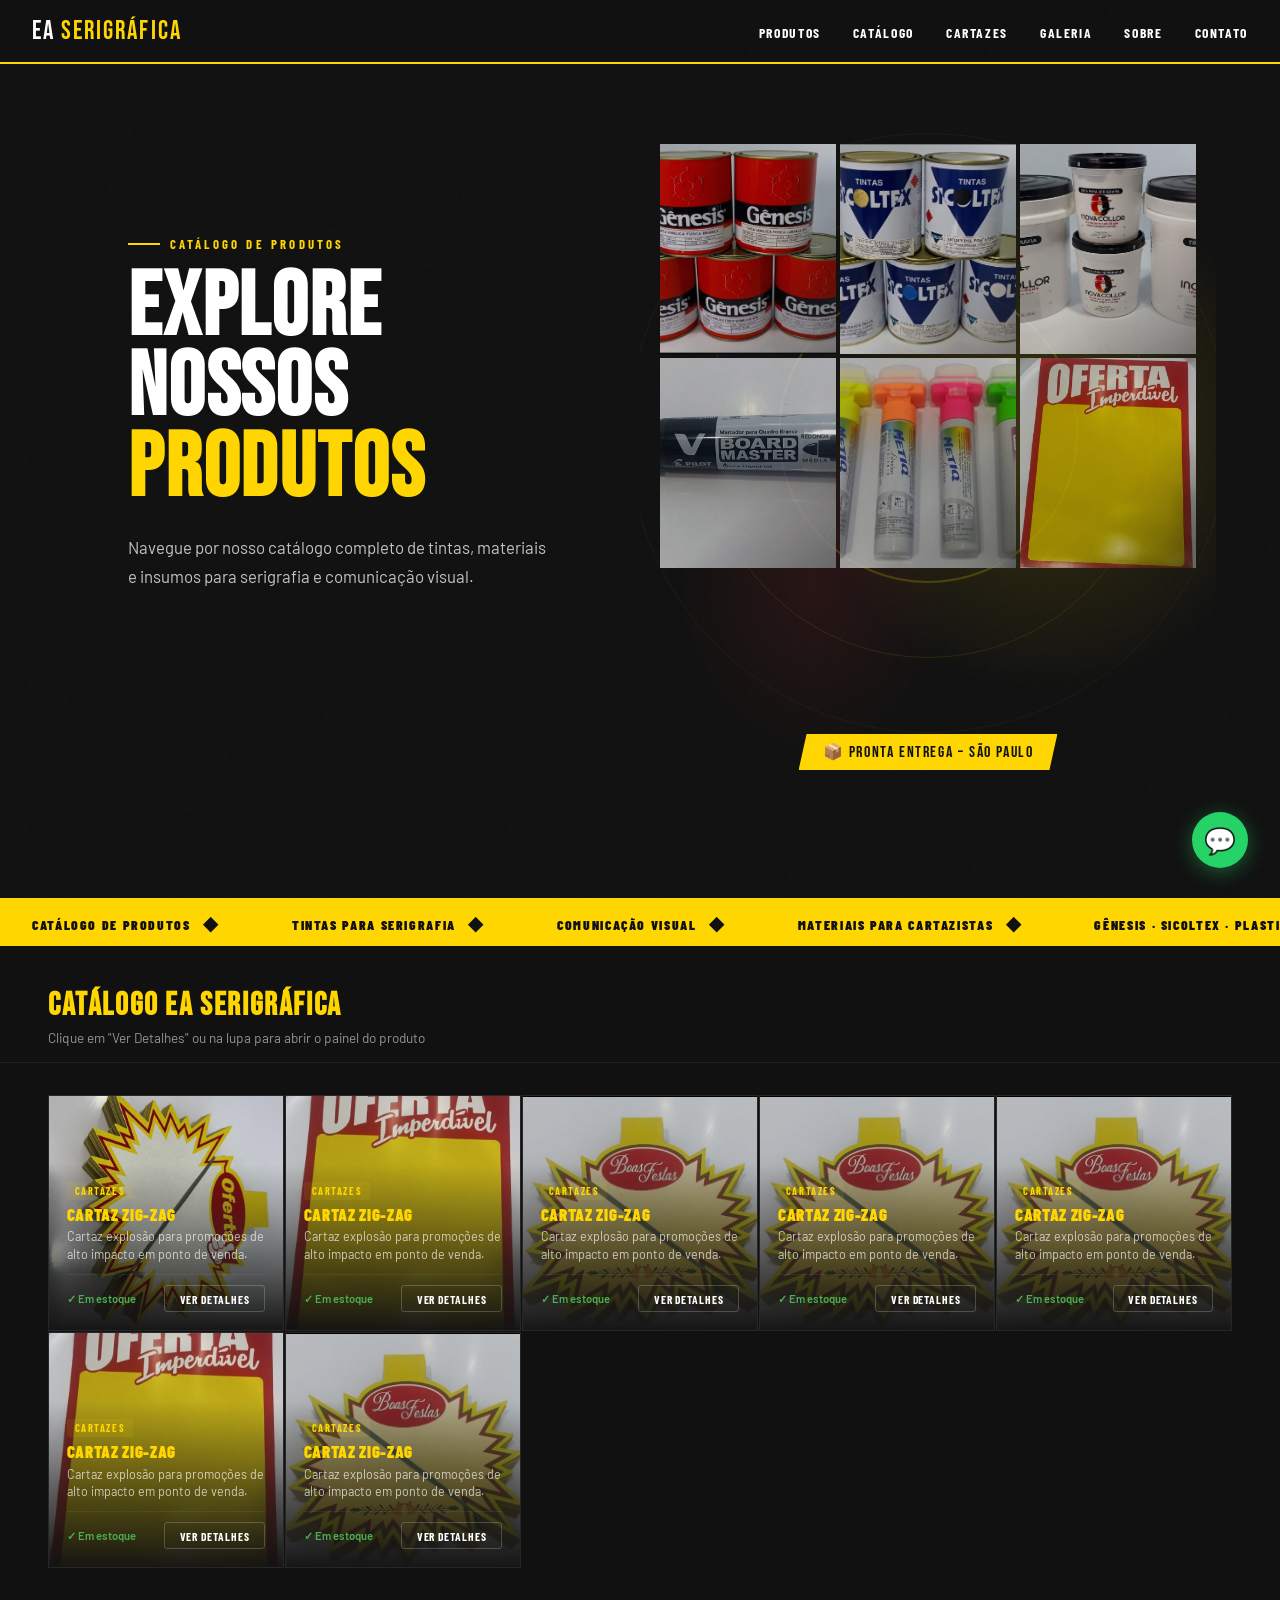
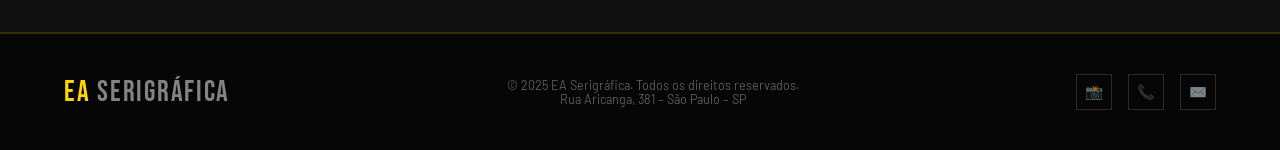
==== cartaz.html @ 144c9a76 "fazendo a parte de cartaz do site mais precisa de uma manuteção melhor" ====
<!DOCTYPE html>
<html lang="pt-BR">

<head>
    <meta charset="UTF-8">
    <meta name="viewport" content="width=device-width, initial-scale=1.0">
    <title>Produtos – EA Serigráfica</title>
    <link
        href="https://fonts.googleapis.com/css2?family=Bebas+Neue&family=Barlow:wght@400;500;600;700;900&family=Barlow+Condensed:wght@400;700;900&display=swap"
        rel="stylesheet">
    <link rel="stylesheet" href="/css/style.css">
    <link rel="stylesheet" href="/css/produtos.css">
</head>

<body class="produtos-page">

    <!-- NAV -->
    <nav>
        <a class="nav-logo" href="/index1.html"><span>EA</span> SERIGRÁFICA</a>
        <ul class="nav-links">
            <li><a href="/index1.html#produtos">Produtos</a></li>
            <li><a href="/produtos.html" class="active">Catálogo</a></li>
            <li><a href="/cartaz.html">Cartazes</a></li>
            <li><a href="/index1.html#galeria">Galeria</a></li>
            <li><a href="/index1.html#sobre">Sobre</a></li>
            <li><a href="/index1.html#contato">Contato</a></li>
        </ul>
    </nav>

    <!-- HERO -->
    <section class="products-hero">
        <div class="hero-left reveal">
            <p class="hero-eyebrow">Catálogo de Produtos</p>
            <h1 class="hero-title">
                Explore Nossos<br>
                <span class="yellow">Produtos</span>
            </h1>
            <p class="hero-sub">
                Navegue por nosso catálogo completo de tintas, materiais e insumos para serigrafia e comunicação visual.
            </p>
        </div>
        <div class="hero-right">
            <div class="hero-ink-bg"></div>
            <div class="hero-splashes">
                <div class="splash-ring"></div>
                <div class="splash-ring"></div>
                <div class="splash-ring"></div>
            </div>
            <div class="hero-product-grid">
                <div class="hero-product-cell">
                    <img src="/img/1773622314582_image.png" alt="Tintas">
                </div>
                <div class="hero-product-cell">
                    <img src="/img/Captura de tela 2026-03-17 140056.png" alt="Solventes">
                </div>
                <div class="hero-product-cell">
                    <img src="/img/Captura de tela 2026-03-17 140128.png" alt="Plastisol">
                </div>
                <div class="hero-product-cell">
                    <img src="/img/Captura de tela 2026-03-17 140259.png" alt="Marcadores">
                </div>
                <div class="hero-product-cell">
                    <img src="/img/Captura de tela 2026-03-17 140252.png" alt="Ferramentas">
                </div>
                <div class="hero-product-cell">
                    <img src="/img/Captura de tela 2026-03-17 140241.png" alt="Cartazes">
                </div>
            </div>
            <div class="hero-badge">📦 Pronta Entrega – São Paulo</div>
        </div>
    </section>

    <!-- TICKER -->
    <div class="ticker" aria-hidden="true">
        <div class="ticker-inner">
            <span class="ticker-item">Catálogo de Produtos <span class="ticker-dot">◆</span></span>
            <span class="ticker-item">Tintas para Serigrafia <span class="ticker-dot">◆</span></span>
            <span class="ticker-item">Comunicação Visual <span class="ticker-dot">◆</span></span>
            <span class="ticker-item">Materiais para Cartazistas <span class="ticker-dot">◆</span></span>
            <span class="ticker-item">Gênesis · Sicoltex · Plastin · Colordex <span class="ticker-dot">◆</span></span>
            <span class="ticker-item">Atendemos Profissionais e Empresas <span class="ticker-dot">◆</span></span>
            <span class="ticker-item">Rua Aricanga, 381 – São Paulo <span class="ticker-dot">◆</span></span>
        </div>
    </div>

    <!-- PRODUCTS -->
    <!-- ── DEMO HEADER ─────────────────────────── -->
    <div class="demo-header">
        <h1>CATÁLOGO EA SERIGRÁFICA</h1>
        <p>Clique em "Ver Detalhes" ou na lupa para abrir o painel do produto</p>
    </div>

    <!-- ── PRODUCT GRID ───────────────────────── -->
    <div class="products-grid" id="productsGrid"></div>

    <!-- ── OVERLAY ───────────────────────────── -->
    <div class="drawer-overlay" id="drawerOverlay"></div>

    <!-- ── PRODUCT DRAWER ─────────────────────── -->
    <div class="product-drawer" id="productDrawer" role="dialog" aria-modal="true" aria-label="Detalhes do produto">
        <button class="drawer-close" id="drawerClose" aria-label="Fechar">✕</button>

        <div class="drawer-body">

            <!-- Gallery -->
            <div class="drawer-gallery">
                <div class="gallery-main">
                    <img src="" alt="" id="drawerMainImg">
                    <span class="gallery-badge-cat" id="drawerCat">Categoria</span>
                    <span class="gallery-badge-stock">✓ Em estoque</span>
                </div>
                <div class="gallery-thumbs" id="drawerThumbs"></div>
            </div>

            <!-- Info -->
            <div class="drawer-info">

                <!-- Top: sku / title / subtitle / rating -->
                <div class="drawer-top">
                    <span class="drawer-sku" id="drawerSku">SKU-0001</span>
                    <h2 class="drawer-title" id="drawerTitle">Nome do Produto</h2>
                    <p class="drawer-subtitle" id="drawerSubtitle">Descrição</p>
                    <div class="drawer-rating">
                        <div class="stars">★★★★★</div>
                        <span class="rating-text">4.9 · 38 avaliações</span>
                    </div>
                </div>

                <div class="divider"></div>

                <!-- Price -->
                <div class="drawer-price" id="drawerPrice">
                    <span class="price-main" id="drawerPriceMain">Sob consulta</span>
                </div>




                <div class="divider"></div>

                <!-- Features -->
                <div>
                    <div class="drawer-section-label">Características</div>
                    <div class="features-list" id="drawerFeatures"></div>
                </div>

                <div class="divider"></div>

                <!-- Tabs: Descrição / Aplicações / Especificações -->
                <div>
                    <div class="info-tabs">
                        <button class="tab-btn active" data-tab="desc">Descrição</button>
                        <button class="tab-btn" data-tab="app">Aplicações</button>
                        <button class="tab-btn" data-tab="spec">Especificações</button>
                    </div>
                    <div class="tab-panel active" id="tab-desc"></div>
                    <div class="tab-panel" id="tab-app"></div>
                    <div class="tab-panel" id="tab-spec"></div>
                </div>

            </div><!-- /drawer-info -->
        </div><!-- /drawer-body -->

        <!-- Footer CTA -->
        <div class="drawer-footer">
            <div class="cta-row">
                <a href="https://wa.me/551121566868" target="_blank" rel="noopener" class="btn-whatsapp" id="btnWpp">
                    <span>💬</span> WhatsApp
                </a>
                <button class="btn-orcamento" id="btnOrc">
                    <span>📋</span> Solicitar Orçamento
                </button>
            </div>
            <button class="btn-telefone">
                <span>📞</span> Ligar: (11) 2156-6868
            </button>
            <div class="footer-trust">
                <span class="trust-item"><span class="trust-icon">📦</span>Pronta entrega SP</span>
                <span class="trust-item"><span class="trust-icon">🔒</span>Compra segura</span>
                <span class="trust-item"><span class="trust-icon">🏷️</span>Preço justo</span>
            </div>
        </div>

    </div><!-- /product-drawer -->

    <!-- TOAST -->
    <div class="toast" id="toast"></div>


    <!-- MODAL -->
    <div class="modal-overlay" id="productModal" role="dialog" aria-modal="true" aria-labelledby="modalTitle">
        <div class="modal-container">
            <button class="modal-close" id="modalClose" aria-label="Fechar modal">×</button>
            <div class="modal-content">
                <div class="modal-image">
                    <img src="" alt="" id="modalImg">
                </div>
                <div class="modal-info">
                    <span class="modal-tag" id="modalTag">Categoria</span>
                    <h2 class="modal-title" id="modalTitle">Nome do Produto</h2>
                    <p class="modal-desc" id="modalDesc">Descrição completa do produto.</p>
                    <div class="modal-details">
                        <h4>Detalhes do Produto</h4>
                        <ul id="modalFeatures">
                            <li>✓ Produto profissional para serigrafia</li>
                            <li>✓ Qualidade garantida</li>
                            <li>✓ Disponível para retirada imediata</li>
                        </ul>
                    </div>
                    <div class="modal-cta">
                        <p class="modal-stock">✓ Disponível em estoque</p>
                        <a href="https://wa.me/551121566868" target="_blank" rel="noopener" class="btn-whatsapp">
                            <span>💬</span> Consultar via WhatsApp
                        </a>
                    </div>
                </div>
            </div>
        </div>
    </div>

    <!-- FOOTER -->
    <footer>
        <div class="footer-logo">EA <span>SERIGRÁFICA</span></div>
        <p class="footer-copy">© 2025 EA Serigráfica. Todos os direitos reservados.<br>Rua Aricanga, 381 – São Paulo –
            SP</p>
        <div class="footer-social">
            <a href="https://instagram.com/easerigrafica" target="_blank" rel="noopener" title="Instagram">📸</a>
            <a href="tel:+551121566868" title="Ligar">📞</a>
            <a href="mailto:ea.serigrafica@gmail.com" title="E-mail">✉️</a>
        </div>
    </footer>

    <!-- WHATSAPP FLOAT -->
    <a href="https://wa.me/551121566868" target="_blank" rel="noopener" class="wa-float" aria-label="Falar no WhatsApp"
        title="Falar no WhatsApp">💬</a>

    <script src="/script.js"></script>
    <script src="/js/cartaz.js"></script>
</body>

</html>
---- css/style.css ----
:root {
            --yellow: #FFD600;
            --black: #111111;
            --red: #D32F2F;
            --white: #FFFFFF;
            --gray: #F5F5F5;
            --ink: #1a1a1a;
        }

        *,
        *::before,
        *::after {
            box-sizing: border-box;
            margin: 0;
            padding: 0;
        }

        html {
            scroll-behavior: smooth;
        }

        body {
            font-family: 'Barlow', sans-serif;
            background: var(--black);
            color: var(--white);
            overflow-x: hidden;
        }

        /* ── NOISE TEXTURE OVERLAY ── */
        body::before {
            content: '';
            position: fixed;
            inset: 0;
            background-image: url("data:image/svg+xml,%3Csvg viewBox='0 0 200 200' xmlns='http://www.w3.org/2000/svg'%3E%3Cfilter id='n'%3E%3CfeTurbulence type='fractalNoise' baseFrequency='0.9' numOctaves='4' stitchTiles='stitch'/%3E%3C/filter%3E%3Crect width='100%25' height='100%25' filter='url(%23n)' opacity='0.04'/%3E%3C/svg%3E");
            pointer-events: none;
            z-index: 9999;
            opacity: 0.4;
        }

        /* ── NAV ── */
        nav {
            position: fixed;
            top: 0;
            left: 0;
            right: 0;
            z-index: 100;
            display: flex;
            align-items: center;
            justify-content: space-between;
            padding: 0 2rem;
            height: 64px;
            background: rgba(17, 17, 17, 0.92);
            backdrop-filter: blur(12px);
            border-bottom: 2px solid var(--yellow);
        }

        .nav-logo {
            font-family: 'Bebas Neue', sans-serif;
            font-size: 1.6rem;
            letter-spacing: 0.08em;
            color: var(--yellow);
            text-decoration: none;
        }

        .nav-logo span {
            color: var(--white);
        }

        .nav-links {
            display: flex;
            gap: 2rem;
            list-style: none;
        }

        .nav-links a {
            font-family: 'Barlow Condensed', sans-serif;
            font-weight: 700;
            font-size: 0.85rem;
            letter-spacing: 0.12em;
            text-transform: uppercase;
            color: var(--white);
            text-decoration: none;
            transition: color 0.2s;
        }

        .nav-links a:hover {
            color: var(--yellow);
        }

        /* ── HERO ── */
        .hero {
            min-height: 100vh;
            display: grid;
            grid-template-columns: 1fr 1fr;
            position: relative;
            overflow: hidden;
            padding-top: 64px;
        }

        .hero-left {
            display: flex;
            flex-direction: column;
            justify-content: center;
            padding: 5rem 3rem 5rem 4rem;
            position: relative;
            z-index: 2;
        }

        .hero-eyebrow {
            font-family: 'Barlow Condensed', sans-serif;
            font-weight: 700;
            font-size: 0.8rem;
            letter-spacing: 0.25em;
            text-transform: uppercase;
            color: var(--yellow);
            margin-bottom: 1rem;
            display: flex;
            align-items: center;
            gap: 0.6rem;
        }

        .hero-eyebrow::before {
            content: '';
            display: block;
            width: 32px;
            height: 2px;
            background: var(--yellow);
        }

        .hero-title {
            font-family: 'Bebas Neue', sans-serif;
            font-size: clamp(3.5rem, 7vw, 6.5rem);
            line-height: 0.9;
            letter-spacing: 0.02em;
            margin-bottom: 1.5rem;
        }

        .hero-title .yellow {
            color: var(--yellow);
        }

        .hero-title .red {
            color: var(--red);
        }

        .hero-sub {
            font-size: 1.05rem;
            line-height: 1.7;
            color: rgba(255, 255, 255, 0.75);
            max-width: 420px;
            margin-bottom: 2.5rem;
        }

        .hero-ctas {
            display: flex;
            gap: 1rem;
            flex-wrap: wrap;
        }

        .btn-primary {
            background: var(--yellow);
            color: var(--black);
            font-family: 'Barlow Condensed', sans-serif;
            font-weight: 900;
            font-size: 0.9rem;
            letter-spacing: 0.1em;
            text-transform: uppercase;
            padding: 0.9rem 2rem;
            text-decoration: none;
            display: inline-block;
            clip-path: polygon(0 0, calc(100% - 12px) 0, 100% 12px, 100% 100%, 12px 100%, 0 calc(100% - 12px));
            transition: background 0.2s, transform 0.15s;
        }

        .btn-primary:hover {
            background: #ffe033;
            transform: translateY(-2px);
        }

        .btn-outline {
            border: 2px solid rgba(255, 255, 255, 0.3);
            color: var(--white);
            font-family: 'Barlow Condensed', sans-serif;
            font-weight: 700;
            font-size: 0.9rem;
            letter-spacing: 0.1em;
            text-transform: uppercase;
            padding: 0.9rem 2rem;
            text-decoration: none;
            display: inline-block;
            transition: border-color 0.2s, color 0.2s;
        }

        .btn-outline:hover {
            border-color: var(--yellow);
            color: var(--yellow);
        }

        .hero-right {
            position: relative;
            overflow: hidden;
        }

        .hero-ink-bg {
            position: absolute;
            inset: 0;
            background:
                radial-gradient(ellipse 60% 50% at 70% 50%, rgba(255, 214, 0, 0.18) 0%, transparent 70%),
                radial-gradient(ellipse 40% 40% at 30% 70%, rgba(211, 47, 47, 0.12) 0%, transparent 60%);
        }

        .hero-splashes {
            position: absolute;
            inset: 0;
            display: flex;
            align-items: center;
            justify-content: center;
        }

        .splash-ring {
            position: absolute;
            border-radius: 50%;
            animation: pulse-ring 3s ease-in-out infinite;
        }

        .splash-ring:nth-child(1) {
            width: 300px;
            height: 300px;
            border: 2px solid rgba(255, 214, 0, 0.2);
            animation-delay: 0s;
        }

        .splash-ring:nth-child(2) {
            width: 450px;
            height: 450px;
            border: 1px solid rgba(255, 214, 0, 0.1);
            animation-delay: 0.8s;
        }

        .splash-ring:nth-child(3) {
            width: 600px;
            height: 600px;
            border: 1px solid rgba(255, 214, 0, 0.05);
            animation-delay: 1.6s;
        }

        @keyframes pulse-ring {

            0%,
            100% {
                transform: scale(1);
                opacity: 1;
            }

            50% {
                transform: scale(1.04);
                opacity: 0.6;
            }
        }

        .hero-product-grid {
            position: absolute;
            inset: 0;
            display: grid;
            grid-template-columns: repeat(3, 1fr);
            grid-template-rows: repeat(3, 1fr);
            gap: 4px;
            padding: 80px 20px 20px 20px;
            opacity: 0.85;
        }

        .hero-product-cell {
            overflow: hidden;
            position: relative;
        }

        .hero-product-cell img {
            width: 100%;
            height: 100%;
            object-fit: cover;
            filter: saturate(1.1) contrast(1.05);
            transition: transform 0.4s;
        }

        .hero-product-cell:hover img {
            transform: scale(1.08);
        }

        .hero-product-cell::after {
            content: '';
            position: absolute;
            inset: 0;
            background: linear-gradient(135deg, transparent 60%, rgba(17, 17, 17, 0.4));
        }

        .hero-badge {
            position: absolute;
            bottom: 2rem;
            left: 50%;
            transform: translateX(-50%);
            background: var(--yellow);
            color: var(--black);
            font-family: 'Bebas Neue', sans-serif;
            font-size: 1rem;
            letter-spacing: 0.1em;
            padding: 0.5rem 1.5rem;
            white-space: nowrap;
            clip-path: polygon(8px 0, 100% 0, calc(100% - 8px) 100%, 0 100%);
            z-index: 10;
        }

        /* ── TICKER ── */
        .ticker {
            background: var(--yellow);
            color: var(--black);
            padding: 0.7rem 0;
            overflow: hidden;
            white-space: nowrap;
        }

        .ticker-inner {
            display: inline-flex;
            animation: ticker-scroll 30s linear infinite;
        }

        .ticker-item {
            font-family: 'Barlow Condensed', sans-serif;
            font-weight: 900;
            font-size: 0.85rem;
            letter-spacing: 0.12em;
            text-transform: uppercase;
            padding: 0 2rem;
        }

        .ticker-dot {
            font-size: 1.2rem;
            margin: 0 0.5rem;
        }

        @keyframes ticker-scroll {
            0% {
                transform: translateX(0);
            }

            100% {
                transform: translateX(-50%);
            }
        }

        /* ── PRODUCT SHOWCASE / GALERIA ── */
        .product-showcase {
            background: #0a0a0a;
        }

        .showcase-header {
            text-align: center;
            max-width: 700px;
            margin: 0 auto 4rem auto;
        }

        .showcase-header .section-label {
            justify-content: center;
        }

        .showcase-header .section-title {
            margin-bottom: 1rem;
        }

        .showcase-intro {
            color: rgba(255, 255, 255, 0.65);
            line-height: 1.7;
            font-size: 0.95rem;
        }

        .showcase-grid {
            display: grid;
            grid-template-columns: repeat(2, 1fr);
            gap: 2rem;
        }

        .showcase-item {
            background: #111;
            border: 1px solid rgba(255, 255, 255, 0.06);
            overflow: hidden;
            transition: all 0.3s ease;
            display: flex;
            flex-direction: column;
        }

        .showcase-item:hover {
            border-color: rgba(255, 214, 0, 0.3);
            transform: translateY(-4px);
            box-shadow: 0 8px 32px rgba(255, 214, 0, 0.1);
        }

        .showcase-image {
            width: 100%;
            height: 280px;
            overflow: hidden;
            position: relative;
            background: #1a1a1a;
        }

        .showcase-image img {
            width: 100%;
            height: 100%;
            object-fit: cover;
            transition: transform 0.5s ease;
        }

        .showcase-item:hover .showcase-image img {
            transform: scale(1.08);
        }

        .showcase-info {
            padding: 1.5rem;
            flex: 1;
            display: flex;
            flex-direction: column;
            gap: 0.5rem;
        }

        .showcase-title {
            font-family: 'Bebas Neue', sans-serif;
            font-size: 1.6rem;
            letter-spacing: 0.03em;
            color: var(--yellow);
            margin: 0;
            line-height: 1;
        }

        .showcase-category {
            font-family: 'Barlow Condensed', sans-serif;
            font-weight: 700;
            font-size: 0.75rem;
            letter-spacing: 0.15em;
            text-transform: uppercase;
            color: rgba(255, 255, 255, 0.5);
            display: inline-block;
            padding: 0.25rem 0.6rem;
            background: rgba(255, 214, 0, 0.08);
            border-radius: 2px;
            align-self: flex-start;
        }

        .showcase-desc {
            color: rgba(255, 255, 255, 0.6);
            line-height: 1.6;
            font-size: 0.9rem;
            margin-top: 0.5rem;
        }

        /* ── SECTION BASE ── */
        section {
            padding: 6rem 4rem;
        }

        .section-label {
            font-family: 'Barlow Condensed', sans-serif;
            font-weight: 700;
            font-size: 0.75rem;
            letter-spacing: 0.3em;
            text-transform: uppercase;
            color: var(--yellow);
            margin-bottom: 0.75rem;
            display: flex;
            align-items: center;
            gap: 0.6rem;
        }

        .section-label::before {
            content: '';
            display: inline-block;
            width: 24px;
            height: 2px;
            background: var(--yellow);
        }

        .section-title {
            font-family: 'Bebas Neue', sans-serif;
            font-size: clamp(2.5rem, 5vw, 4rem);
            letter-spacing: 0.02em;
            line-height: 0.95;
            margin-bottom: 1.5rem;
        }

        /* ── PRODUCTS ── */
        #produtos {
            background: var(--black);
        }

        .products-header {
            display: grid;
            grid-template-columns: 1fr auto;
            align-items: end;
            margin-bottom: 3rem;
            gap: 2rem;
        }

        .products-intro {
            color: rgba(255, 255, 255, 0.65);
            max-width: 500px;
            line-height: 1.7;
        }

        .filter-tabs {
            display: flex;
            gap: 0.5rem;
            flex-wrap: wrap;
        }

        .filter-tab {
            font-family: 'Barlow Condensed', sans-serif;
            font-weight: 700;
            font-size: 0.8rem;
            letter-spacing: 0.08em;
            text-transform: uppercase;
            padding: 0.4rem 1rem;
            border: 1.5px solid rgba(255, 255, 255, 0.2);
            background: transparent;
            color: rgba(255, 255, 255, 0.6);
            cursor: pointer;
            transition: all 0.2s;
        }

        .filter-tab.active,
        .filter-tab:hover {
            border-color: var(--yellow);
            color: var(--yellow);
            background: rgba(255, 214, 0, 0.08);
        }

        .products-grid {
            display: grid;
            grid-template-columns: repeat(auto-fill, minmax(240px, 1fr));
            gap: 1.5px;
        }

        .product-card {
            position: relative;
            aspect-ratio: 1;
            overflow: hidden;
            cursor: pointer;
            background: #1a1a1a;
        }

        .product-card img {
            width: 100%;
            height: 100%;
            object-fit: cover;
            transition: transform 0.5s cubic-bezier(0.25, 0.46, 0.45, 0.94);
            filter: saturate(0.9);
        }

        .product-card:hover img {
            transform: scale(1.1);
            filter: saturate(1.2);
        }

        .product-overlay {
            position: absolute;
            inset: 0;
            background: linear-gradient(to top, rgba(17, 17, 17, 0.95) 0%, transparent 50%);
            display: flex;
            flex-direction: column;
            justify-content: flex-end;
            padding: 1.2rem;
            opacity: 0;
            transition: opacity 0.3s;
        }

        .product-card:hover .product-overlay {
            opacity: 1;
        }

        .product-name {
            font-family: 'Barlow Condensed', sans-serif;
            font-weight: 900;
            font-size: 1.1rem;
            letter-spacing: 0.04em;
            text-transform: uppercase;
            color: var(--yellow);
            margin-bottom: 0.3rem;
        }

        .product-desc {
            font-size: 0.8rem;
            color: rgba(255, 255, 255, 0.75);
            line-height: 1.4;
        }

        /* Large featured card */
        .product-card.featured {
            grid-column: span 2;
            grid-row: span 2;
        }

        /* ── CATEGORIES ── */
        #categorias {
            background: #0d0d0d;
        }

        .categories-grid {
            display: grid;
            grid-template-columns: repeat(3, 1fr);
            gap: 1.5px;
            margin-top: 3rem;
        }

        .cat-card {
            padding: 2.5rem 2rem;
            border: 1px solid rgba(255, 255, 255, 0.06);
            background: #111;
            position: relative;
            overflow: hidden;
            transition: background 0.3s;
        }

        .cat-card::before {
            content: '';
            position: absolute;
            top: 0;
            left: 0;
            right: 0;
            height: 3px;
            background: var(--yellow);
            transform: scaleX(0);
            transform-origin: left;
            transition: transform 0.3s;
        }

        .cat-card:hover {
            background: #161616;
        }

        .cat-card:hover::before {
            transform: scaleX(1);
        }

        .cat-icon {
            font-size: 2.5rem;
            margin-bottom: 1.2rem;
            display: block;
        }

        .cat-title {
            font-family: 'Bebas Neue', sans-serif;
            font-size: 1.5rem;
            letter-spacing: 0.04em;
            color: var(--yellow);
            margin-bottom: 0.75rem;
        }

        .cat-items {
            list-style: none;
            display: flex;
            flex-direction: column;
            gap: 0.4rem;
        }

        .cat-items li {
            font-size: 0.85rem;
            color: rgba(255, 255, 255, 0.65);
            padding-left: 0.8rem;
            position: relative;
        }

        .cat-items li::before {
            content: '→';
            position: absolute;
            left: 0;
            color: var(--yellow);
            font-size: 0.75rem;
        }

        .cat-number {
            position: absolute;
            top: 1.5rem;
            right: 1.5rem;
            font-family: 'Bebas Neue', sans-serif;
            font-size: 3.5rem;
            color: rgba(255, 214, 0, 0.06);
            line-height: 1;
            pointer-events: none;
        }

        /* ── BRANDS ── */
        #marcas {
            background: var(--yellow);
            color: var(--black);
            overflow: hidden;
        }

        #marcas .section-label {
            color: var(--red);
        }

        #marcas .section-label::before {
            background: var(--red);
        }

        #marcas .section-title {
            color: var(--black);
        }

        .brands-scroll {
            display: flex;
            gap: 1.5px;
            margin-top: 3rem;
            overflow: hidden;
        }

        .brand-pill {
            flex-shrink: 0;
            background: rgba(17, 17, 17, 0.08);
            border: 1px solid rgba(17, 17, 17, 0.15);
            padding: 1.2rem 2rem;
            text-align: center;
            min-width: 160px;
            transition: background 0.2s;
        }

        .brand-pill:hover {
            background: rgba(17, 17, 17, 0.15);
        }

        .brand-pill-name {
            font-family: 'Bebas Neue', sans-serif;
            font-size: 1.4rem;
            letter-spacing: 0.05em;
            color: var(--black);
        }

        .brand-pill-type {
            font-size: 0.7rem;
            font-weight: 600;
            letter-spacing: 0.1em;
            text-transform: uppercase;
            color: rgba(17, 17, 17, 0.55);
            margin-top: 0.2rem;
        }

        /* ── ABOUT / DIFERENCIAIS ── */
        #sobre {
            background: #0a0a0a;
            display: grid;
            grid-template-columns: 1fr 1fr;
            gap: 5rem;
            align-items: center;
        }

        .about-visual {
            position: relative;
        }

        .about-main-img {
            width: 100%;
            aspect-ratio: 4/5;
            object-fit: cover;
            display: block;
        }

        .about-accent-box {
            position: absolute;
            bottom: -2rem;
            right: -2rem;
            background: var(--yellow);
            color: var(--black);
            padding: 2rem;
            width: 200px;
        }

        .about-accent-num {
            font-family: 'Bebas Neue', sans-serif;
            font-size: 3.5rem;
            line-height: 1;
            display: block;
        }

        .about-accent-label {
            font-family: 'Barlow Condensed', sans-serif;
            font-weight: 700;
            font-size: 0.75rem;
            letter-spacing: 0.12em;
            text-transform: uppercase;
            margin-top: 0.2rem;
        }

        .about-border-line {
            position: absolute;
            top: 2rem;
            left: -2rem;
            bottom: -4rem;
            width: 2px;
            background: var(--yellow);
            opacity: 0.4;
        }

        .about-content {
            padding-right: 2rem;
        }

        .about-text {
            color: rgba(255, 255, 255, 0.7);
            line-height: 1.8;
            margin-bottom: 2.5rem;
            font-size: 0.95rem;
        }

        .differentials {
            display: flex;
            flex-direction: column;
            gap: 1.5rem;
        }

        .diff-item {
            display: flex;
            gap: 1rem;
            align-items: flex-start;
            padding: 1.2rem;
            border: 1px solid rgba(255, 255, 255, 0.06);
            background: rgba(255, 255, 255, 0.02);
            transition: border-color 0.2s;
        }

        .diff-item:hover {
            border-color: rgba(255, 214, 0, 0.3);
        }

        .diff-icon {
            font-size: 1.6rem;
            flex-shrink: 0;
            margin-top: 0.1rem;
        }

        .diff-title {
            font-family: 'Barlow Condensed', sans-serif;
            font-weight: 700;
            font-size: 1rem;
            text-transform: uppercase;
            letter-spacing: 0.05em;
            margin-bottom: 0.3rem;
            color: var(--yellow);
        }

        .diff-text {
            font-size: 0.85rem;
            color: rgba(255, 255, 255, 0.6);
            line-height: 1.5;
        }

        /* ── CONTACT ── */
        #contato {
            background: var(--black);
        }

        .contact-grid {
            display: grid;
            grid-template-columns: 1fr 1fr;
            gap: 4rem;
            margin-top: 3rem;
        }

        .contact-info {
            display: flex;
            flex-direction: column;
            gap: 2rem;
        }

        .contact-block {
            display: flex;
            gap: 1.2rem;
            align-items: flex-start;
        }

        .contact-icon-wrap {
            width: 48px;
            height: 48px;
            background: rgba(255, 214, 0, 0.1);
            border: 1px solid rgba(255, 214, 0, 0.3);
            display: flex;
            align-items: center;
            justify-content: center;
            font-size: 1.3rem;
            flex-shrink: 0;
        }

        .contact-block-label {
            font-family: 'Barlow Condensed', sans-serif;
            font-weight: 700;
            font-size: 0.75rem;
            letter-spacing: 0.15em;
            text-transform: uppercase;
            color: var(--yellow);
            margin-bottom: 0.4rem;
        }

        .contact-block-value {
            font-size: 1rem;
            color: rgba(255, 255, 255, 0.85);
            line-height: 1.5;
        }

        .contact-block-value a {
            color: inherit;
            text-decoration: none;
            transition: color 0.2s;
        }

        .contact-block-value a:hover {
            color: var(--yellow);
        }

        /* MAP PLACEHOLDER */
        .map-placeholder {
            background: #111;
            border: 1px solid rgba(255, 255, 255, 0.08);
            height: 100%;
            min-height: 320px;
            display: flex;
            flex-direction: column;
            align-items: center;
            justify-content: center;
            gap: 1rem;
            position: relative;
            overflow: hidden;
        }

        .map-placeholder::before {
            content: '';
            position: absolute;
            inset: 0;
            background: repeating-linear-gradient(0deg,
                    transparent,
                    transparent 39px,
                    rgba(255, 255, 255, 0.03) 39px,
                    rgba(255, 255, 255, 0.03) 40px),
                repeating-linear-gradient(90deg,
                    transparent,
                    transparent 39px,
                    rgba(255, 255, 255, 0.03) 39px,
                    rgba(255, 255, 255, 0.03) 40px);
        }

        .map-pin {
            font-size: 3rem;
            position: relative;
            z-index: 1;
            animation: bounce-pin 2s ease-in-out infinite;
        }

        @keyframes bounce-pin {

            0%,
            100% {
                transform: translateY(0);
            }

            50% {
                transform: translateY(-10px);
            }
        }

        .map-address {
            position: relative;
            z-index: 1;
            text-align: center;
            font-family: 'Barlow Condensed', sans-serif;
            font-weight: 700;
            font-size: 1rem;
            letter-spacing: 0.04em;
            color: rgba(255, 255, 255, 0.7);
        }

        .map-link {
            position: relative;
            z-index: 1;
            color: var(--yellow);
            font-size: 0.8rem;
            font-weight: 600;
            text-decoration: none;
            letter-spacing: 0.1em;
            text-transform: uppercase;
            border-bottom: 1px solid rgba(255, 214, 0, 0.3);
            padding-bottom: 2px;
            transition: border-color 0.2s;
        }

        .map-link:hover {
            border-color: var(--yellow);
        }

        /* ── FOOTER ── */
        footer {
            background: #060606;
            border-top: 2px solid rgba(255, 214, 0, 0.2);
            padding: 2.5rem 4rem;
            display: flex;
            align-items: center;
            justify-content: space-between;
            flex-wrap: wrap;
            gap: 1rem;
        }

        .footer-logo {
            font-family: 'Bebas Neue', sans-serif;
            font-size: 1.8rem;
            letter-spacing: 0.06em;
            color: var(--yellow);
        }

        .footer-logo span {
            color: rgba(255, 255, 255, 0.5);
        }

        .footer-copy {
            font-size: 0.78rem;
            color: rgba(255, 255, 255, 0.35);
            text-align: center;
        }

        .footer-social {
            display: flex;
            gap: 1rem;
        }

        .footer-social a {
            width: 36px;
            height: 36px;
            border: 1px solid rgba(255, 255, 255, 0.15);
            display: flex;
            align-items: center;
            justify-content: center;
            color: rgba(255, 255, 255, 0.5);
            font-size: 0.9rem;
            text-decoration: none;
            transition: all 0.2s;
        }

        .footer-social a:hover {
            border-color: var(--yellow);
            color: var(--yellow);
        }

        /* ── WHATSAPP FLOAT ── */
        .wa-float {
            position: fixed;
            bottom: 2rem;
            right: 2rem;
            z-index: 999;
            background: #25D366;
            color: white;
            width: 56px;
            height: 56px;
            border-radius: 50%;
            display: flex;
            align-items: center;
            justify-content: center;
            font-size: 1.6rem;
            text-decoration: none;
            box-shadow: 0 4px 20px rgba(37, 211, 102, 0.4);
            animation: wa-pulse 2.5s ease-in-out infinite;
            transition: transform 0.2s;
        }

        .wa-float:hover {
            transform: scale(1.1);
        }

        @keyframes wa-pulse {

            0%,
            100% {
                box-shadow: 0 4px 20px rgba(37, 211, 102, 0.4);
            }

            50% {
                box-shadow: 0 4px 32px rgba(37, 211, 102, 0.7), 0 0 0 8px rgba(37, 211, 102, 0.1);
            }
        }

        /* ── ANIMATIONS ── */
        .reveal {
            opacity: 0;
            transform: translateY(30px);
            transition: opacity 0.7s ease, transform 0.7s ease;
        }

        .reveal.visible {
            opacity: 1;
            transform: translateY(0);
        }

        /* ── RESPONSIVE ── */
        @media (max-width: 900px) {
            .hero {
                grid-template-columns: 1fr;
                min-height: auto;
            }

            .hero-right {
                height: 50vw;
            }

            .hero-left {
                padding: 3rem 1.5rem;
            }

            #sobre,
            .contact-grid {
                grid-template-columns: 1fr;
            }

            .categories-grid {
                grid-template-columns: 1fr 1fr;
            }

            section {
                padding: 4rem 1.5rem;
            }

            footer {
                padding: 2rem 1.5rem;
            }

            .products-header {
                grid-template-columns: 1fr;
            }

            .nav-links {
                display: none;
            }

            .about-accent-box {
                right: 0;
            }

            .about-border-line {
                display: none;
            }
        }

        @media (max-width: 600px) {
            .categories-grid {
                grid-template-columns: 1fr;
            }

            .products-grid {
                grid-template-columns: 1fr 1fr;
            }

            .product-card.featured {
                grid-column: span 2;
            }

            .showcase-grid {
                grid-template-columns: 1fr;
            }
        }
---- css/produtos.css ----
/* PRODUTOS PAGE */
.produtos-page {
    background: var(--black);
    min-height: 100vh;
}

/* HERO PRODUTOS - mesmo estilo da index1 */
.products-hero {
    min-height: 100vh;
    display: grid;
    grid-template-columns: 1fr 1fr;
    position: relative;
    overflow: hidden;
    padding-top: 64px;
    border-bottom: 2px solid var(--yellow);
}

.products-hero .hero-left {
    display: flex;
    flex-direction: column;
    justify-content: center;
    padding: 5rem 3rem 5rem 4rem;
    position: relative;
    z-index: 2;
}

.products-hero .hero-eyebrow {
    font-family: 'Barlow Condensed', sans-serif;
    font-weight: 700;
    font-size: 0.8rem;
    letter-spacing: 0.25em;
    text-transform: uppercase;
    color: var(--yellow);
    margin-bottom: 1rem;
    display: flex;
    align-items: center;
    gap: 0.6rem;
}

.products-hero .hero-eyebrow::before {
    content: '';
    display: block;
    width: 32px;
    height: 2px;
    background: var(--yellow);
}

.products-hero .hero-title {
    font-family: 'Bebas Neue', sans-serif;
    font-size: clamp(3.5rem, 7vw, 6.5rem);
    line-height: 0.9;
    letter-spacing: 0.02em;
    margin-bottom: 1.5rem;
}

.products-hero .hero-sub {
    font-size: 1.05rem;
    line-height: 1.7;
    color: rgba(255, 255, 255, 0.75);
    max-width: 420px;
    margin-bottom: 2.5rem;
}

.products-hero .hero-right {
    position: relative;
    overflow: hidden;
}

.products-hero .hero-ink-bg {
    position: absolute;
    inset: 0;
    background:
        radial-gradient(ellipse 60% 50% at 70% 50%, rgba(255, 214, 0, 0.18) 0%, transparent 70%),
        radial-gradient(ellipse 40% 40% at 30% 70%, rgba(211, 47, 47, 0.12) 0%, transparent 60%);
}

.products-hero .hero-splashes {
    position: absolute;
    inset: 0;
    display: flex;
    align-items: center;
    justify-content: center;
}

.products-hero .hero-product-grid {
    position: absolute;
    inset: 0;
    display: grid;
    grid-template-columns: repeat(3, 1fr);
    grid-template-rows: repeat(3, 1fr);
    gap: 4px;
    padding: 80px 20px 20px 20px;
    opacity: 0.85;
}

.products-hero .hero-product-cell {
    overflow: hidden;
    position: relative;
}

.products-hero .hero-product-cell img {
    width: 100%;
    height: 100%;
    object-fit: cover;
    filter: saturate(1.1) contrast(1.05);
    transition: transform 0.4s;
}

.products-hero .hero-product-cell:hover img {
    transform: scale(1.08);
}

.products-hero .hero-product-cell::after {
    content: '';
    position: absolute;
    inset: 0;
    background: linear-gradient(135deg, transparent 60%, rgba(17, 17, 17, 0.4));
}

.products-hero .hero-badge {
    position: absolute;
    bottom: 2rem;
    left: 50%;
    transform: translateX(-50%);
    background: var(--yellow);
    color: var(--black);
    font-family: 'Bebas Neue', sans-serif;
    font-size: 1rem;
    letter-spacing: 0.1em;
    padding: 0.5rem 1.5rem;
    white-space: nowrap;
    clip-path: polygon(8px 0, 100% 0, calc(100% - 8px) 100%, 0 100%);
    z-index: 10;
}

/* PRODUCTS SECTION */
.products-section {
    background: var(--black);
    padding: 6rem 4rem;
}

.products-header {
    display: grid;
    grid-template-columns: 1fr auto;
    align-items: end;
    margin-bottom: 3rem;
    gap: 2rem;
}

.products-intro {
    color: rgba(255, 255, 255, 0.65);
    max-width: 500px;
    line-height: 1.7;
}

/* FILTER TABS */
.filter-tabs {
    display: flex;
    gap: 0.5rem;
    flex-wrap: wrap;
}

.filter-tab {
    font-family: 'Barlow Condensed', sans-serif;
    font-weight: 700;
    font-size: 0.8rem;
    letter-spacing: 0.08em;
    text-transform: uppercase;
    padding: 0.4rem 1rem;
    border: 1.5px solid rgba(255, 255, 255, 0.2);
    background: transparent;
    color: rgba(255, 255, 255, 0.6);
    cursor: pointer;
    transition: all 0.2s;
}

.filter-tab.active,
.filter-tab:hover {
    border-color: var(--yellow);
    color: var(--yellow);
    background: rgba(255, 214, 0, 0.08);
}

/* SEARCH INLINE */
.search-wrapper-inline {
    position: relative;
    max-width: 300px;
    margin-bottom: 2rem;
}

.search-input-inline {
    width: 100%;
    padding: 0.6rem 2.5rem 0.6rem 1rem;
    background: rgba(255, 255, 255, 0.05);
    border: 1px solid rgba(255, 255, 255, 0.1);
    border-radius: 4px;
    color: var(--white);
    font-family: 'Barlow', sans-serif;
    font-size: 0.9rem;
    transition: all 0.2s;
}

.search-input-inline:focus {
    outline: none;
    border-color: rgba(255, 214, 0, 0.3);
    background: rgba(255, 255, 255, 0.08);
}

.search-input-inline::placeholder {
    color: rgba(255, 255, 255, 0.4);
}

.search-icon-inline {
    position: absolute;
    right: 0.75rem;
    top: 50%;
    transform: translateY(-50%);
    font-size: 1rem;
    opacity: 0.5;
    pointer-events: none;
}

/* PRODUCTS GRID - mesmo estilo da index1 */
.products-grid {
    display: grid;
    grid-template-columns: repeat(auto-fill, minmax(240px, 1fr));
    gap: 1.5px;
}

/* PRODUCT CARD */
.product-card {
    position: relative;
    aspect-ratio: 1;
    overflow: hidden;
    cursor: pointer;
    background: #1a1a1a;
    border: 1px solid rgba(255, 255, 255, 0.06);
    transition: all 0.3s ease;
}

.product-card:hover {
    border-color: rgba(255, 214, 0, 0.3);
    box-shadow: 0 8px 32px rgba(255, 214, 0, 0.1);
    transform: translateY(-4px);
}

.card-badge {
    position: absolute;
    top: 1rem;
    left: 1rem;
    background: var(--yellow);
    color: var(--black);
    font-family: 'Barlow Condensed', sans-serif;
    font-weight: 700;
    font-size: 0.7rem;
    letter-spacing: 0.1em;
    text-transform: uppercase;
    padding: 0.25rem 0.75rem;
    border-radius: 4px;
    z-index: 5;
}

.card-image {
    width: 100%;
    height: 100%;
    overflow: hidden;
    position: relative;
}

.card-image img {
    width: 100%;
    height: 100%;
    object-fit: cover;
    transition: transform 0.5s cubic-bezier(0.25, 0.46, 0.45, 0.94);
    filter: saturate(0.9);
}

.product-card:hover .card-image img {
    transform: scale(1.1);
    filter: saturate(1.2);
}

.card-overlay {
    position: absolute;
    inset: 0;
    background: linear-gradient(to top, rgba(17, 17, 17, 0.95) 0%, transparent 50%);
    display: flex;
    align-items: center;
    justify-content: center;
    opacity: 0;
    transition: opacity 0.3s;
}

.product-card:hover .card-overlay {
    opacity: 1;
}

.btn-zoom {
    background: var(--yellow);
    border: none;
    color: var(--black);
    width: 50px;
    height: 50px;
    border-radius: 50%;
    font-size: 1.2rem;
    cursor: pointer;
    transition: transform 0.2s;
    display: flex;
    align-items: center;
    justify-content: center;
}

.btn-zoom:hover {
    transform: scale(1.1);
}

.card-info {
    position: absolute;
    bottom: 0;
    left: 0;
    right: 0;
    padding: 1.2rem;
    background: linear-gradient(to top, rgba(17, 17, 17, 0.95) 0%, transparent 100%);
    display: flex;
    flex-direction: column;
    gap: 0.3rem;
}

.card-tag {
    font-family: 'Barlow Condensed', sans-serif;
    font-weight: 700;
    font-size: 0.7rem;
    letter-spacing: 0.15em;
    text-transform: uppercase;
    color: var(--yellow);
    background: rgba(255, 214, 0, 0.08);
    padding: 0.25rem 0.6rem;
    border-radius: 2px;
    display: inline-block;
    align-self: flex-start;
}

.card-title {
    font-family: 'Barlow Condensed', sans-serif;
    font-weight: 900;
    font-size: 1.1rem;
    letter-spacing: 0.04em;
    text-transform: uppercase;
    color: var(--yellow);
    margin: 0;
    line-height: 1.2;
}

.card-desc {
    font-size: 0.8rem;
    color: rgba(255, 255, 255, 0.75);
    line-height: 1.4;
    margin: 0;
    display: -webkit-box;
    -webkit-line-clamp: 2;
    -webkit-box-orient: vertical;
    overflow: hidden;
}

.card-footer {
    display: flex;
    justify-content: space-between;
    align-items: center;
    padding-top: 0.75rem;
    margin-top: 0.5rem;
    border-top: 1px solid rgba(255, 255, 255, 0.06);
}

.card-stock {
    font-size: 0.75rem;
    color: #4caf50;
    font-weight: 600;
}

.btn-details {
    background: transparent;
    border: 1px solid rgba(255, 255, 255, 0.2);
    color: var(--white);
    font-family: 'Barlow Condensed', sans-serif;
    font-weight: 700;
    font-size: 0.75rem;
    letter-spacing: 0.08em;
    text-transform: uppercase;
    padding: 0.4rem 1rem;
    cursor: pointer;
    transition: all 0.2s;
    border-radius: 4px;
}

.btn-details:hover {
    border-color: var(--yellow);
    color: var(--yellow);
    background: rgba(255, 214, 0, 0.05);
}

/* MODAL */
.modal-overlay {
    position: fixed;
    inset: 0;
    background: rgba(0, 0, 0, 0.9);
    backdrop-filter: blur(8px);
    z-index: 1000;
    display: none;
    align-items: center;
    justify-content: center;
    padding: 2rem;
}

.modal-overlay.active {
    display: flex;
}

.modal-container {
    background: #111;
    border: 1px solid rgba(255, 255, 255, 0.1);
    border-radius: 12px;
    max-width: 900px;
    width: 100%;
    max-height: 90vh;
    overflow-y: auto;
    position: relative;
    box-shadow: 0 20px 60px rgba(0, 0, 0, 0.5);
}

.modal-close {
    position: absolute;
    top: 1rem;
    right: 1rem;
    background: rgba(255, 255, 255, 0.1);
    border: none;
    color: var(--white);
    width: 40px;
    height: 40px;
    border-radius: 50%;
    font-size: 1.5rem;
    cursor: pointer;
    z-index: 10;
    transition: all 0.2s;
}

.modal-close:hover {
    background: var(--yellow);
    color: var(--black);
}

.modal-content {
    display: grid;
    grid-template-columns: 1fr 1fr;
}

.modal-image {
    background: #1a1a1a;
    display: flex;
    align-items: center;
    justify-content: center;
    padding: 2rem;
}

.modal-image img {
    max-width: 100%;
    max-height: 400px;
    object-fit: contain;
}

.modal-info {
    padding: 2.5rem;
    display: flex;
    flex-direction: column;
    gap: 1rem;
}

.modal-tag {
    font-family: 'Barlow Condensed', sans-serif;
    font-weight: 700;
    font-size: 0.7rem;
    letter-spacing: 0.15em;
    text-transform: uppercase;
    color: var(--yellow);
    background: rgba(255, 214, 0, 0.08);
    padding: 0.25rem 0.6rem;
    border-radius: 2px;
    display: inline-block;
    align-self: flex-start;
}

.modal-title {
    font-family: 'Bebas Neue', sans-serif;
    font-size: 2rem;
    letter-spacing: 0.02em;
    color: var(--white);
    line-height: 1;
    margin: 0;
}

.modal-desc {
    color: rgba(255, 255, 255, 0.7);
    line-height: 1.7;
    font-size: 0.95rem;
}

.modal-details {
    background: rgba(255, 255, 255, 0.03);
    padding: 1.25rem;
    border-radius: 8px;
    border: 1px solid rgba(255, 255, 255, 0.06);
}

.modal-details h4 {
    font-family: 'Barlow Condensed', sans-serif;
    font-weight: 700;
    font-size: 0.85rem;
    letter-spacing: 0.1em;
    text-transform: uppercase;
    color: var(--yellow);
    margin-bottom: 0.75rem;
}

.modal-details ul {
    list-style: none;
    padding: 0;
    margin: 0;
    display: flex;
    flex-direction: column;
    gap: 0.5rem;
}

.modal-details li {
    font-size: 0.85rem;
    color: rgba(255, 255, 255, 0.6);
    padding-left: 1.5rem;
    position: relative;
}

.modal-details li::before {
    content: '✓';
    position: absolute;
    left: 0;
    color: var(--yellow);
    font-weight: 700;
}

.modal-cta {
    margin-top: auto;
    display: flex;
    flex-direction: column;
    gap: 1rem;
    padding-top: 1.5rem;
    border-top: 1px solid rgba(255, 255, 255, 0.06);
}

.modal-stock {
    font-size: 0.85rem;
    color: #4caf50;
    font-weight: 600;
}

.btn-whatsapp {
    background: #25D366;
    color: white;
    text-decoration: none;
    padding: 1rem 1.5rem;
    border-radius: 8px;
    font-family: 'Barlow Condensed', sans-serif;
    font-weight: 700;
    font-size: 0.95rem;
    letter-spacing: 0.05em;
    text-transform: uppercase;
    display: flex;
    align-items: center;
    justify-content: center;
    gap: 0.5rem;
    transition: all 0.2s;
}

.btn-whatsapp:hover {
    background: #1ebc57;
    transform: translateY(-2px);
    box-shadow: 0 8px 20px rgba(37, 211, 102, 0.3);
}

/* RESPONSIVE */
@media (max-width: 900px) {
    .products-hero {
        grid-template-columns: 1fr;
        min-height: auto;
    }

    .products-hero .hero-right {
        height: 50vw;
    }

    .products-hero .hero-left {
        padding: 3rem 1.5rem;
    }

    .modal-content {
        grid-template-columns: 1fr;
    }

    .modal-image {
        height: 250px;
    }

    .modal-info {
        padding: 1.5rem;
    }
}

@media (max-width: 768px) {
    .products-header {
        grid-template-columns: 1fr;
    }

    .filter-tabs {
        justify-content: center;
    }

    .search-wrapper-inline {
        max-width: 100%;
    }

    .products-grid {
        grid-template-columns: repeat(auto-fill, minmax(200px, 1fr));
    }
}

@media (max-width: 600px) {
    .products-section {
        padding: 4rem 1.5rem;
    }

    .products-grid {
        grid-template-columns: 1fr 1fr;
    }

    .filter-tab {
        font-size: 0.75rem;
        padding: 0.4rem 0.75rem;
    }
}


/* ─── RESET & TOKENS ─────────────────────────────────── */
*, *::before, *::after { box-sizing: border-box; margin: 0; padding: 0; }
:root {
  --black:  #111;
  --black2: #1a1a1a;
  --black3: #222;
  --yellow: #FFD600;
  --yellow2:#FFC200;
  --white:  #fff;
  --gray:   rgba(255,255,255,0.55);
  --green:  #4caf50;
  --drawer-w: 520px;
  --ease: cubic-bezier(.4,0,.2,1);
}

body {
  background: var(--black);
  color: var(--white);
  font-family: 'Barlow', sans-serif;
  min-height: 100vh;
}

/* ─── DEMO GRID ──────────────────────────────────────── */
.demo-header {
  padding: 2.5rem 3rem 1rem;
  border-bottom: 1px solid rgba(255,255,255,.06);
}
.demo-header h1 {
  font-family: 'Bebas Neue', sans-serif;
  font-size: 2rem;
  letter-spacing: .05em;
  color: var(--yellow);
}
.demo-header p { font-size: .85rem; color: var(--gray); margin-top: .25rem; }

.products-grid {
  display: grid;
  grid-template-columns: repeat(auto-fill, minmax(220px, 1fr));
  gap: 1.5px;
  padding: 2rem 3rem 4rem;
}

/* ─── PRODUCT CARD ───────────────────────────────────── */
.product-card {
  position: relative;
  aspect-ratio: 1;
  overflow: hidden;
  cursor: pointer;
  background: var(--black2);
  border: 1px solid rgba(255,255,255,.06);
  transition: border-color .25s, box-shadow .25s, transform .25s;
}
.product-card:hover {
  border-color: rgba(255,214,0,.35);
  box-shadow: 0 10px 36px rgba(255,214,0,.1);
  transform: translateY(-4px);
}

.card-badge {
  position: absolute; top: .9rem; left: .9rem; z-index: 5;
  background: var(--yellow); color: var(--black);
  font-family: 'Barlow Condensed', sans-serif;
  font-weight: 700; font-size: .65rem; letter-spacing: .1em;
  text-transform: uppercase; padding: .2rem .65rem; border-radius: 3px;
}

.card-image { width: 100%; height: 100%; overflow: hidden; }
.card-image img {
  width: 100%; height: 100%; object-fit: cover;
  transition: transform .5s var(--ease), filter .5s;
  filter: saturate(.9);
}
.product-card:hover .card-image img {
  transform: scale(1.1); filter: saturate(1.3);
}

.card-overlay {
  position: absolute; inset: 0;
  background: linear-gradient(to top, rgba(17,17,17,.96) 0%, transparent 55%);
  display: flex; align-items: center; justify-content: center;
  opacity: 0; transition: opacity .3s;
}
.product-card:hover .card-overlay { opacity: 1; }

.btn-zoom {
  background: var(--yellow); border: none;
  color: var(--black); width: 46px; height: 46px;
  border-radius: 50%; font-size: 1.1rem; cursor: pointer;
  transition: transform .2s; display: flex; align-items: center; justify-content: center;
}
.btn-zoom:hover { transform: scale(1.12); }

.card-info {
  position: absolute; bottom: 0; left: 0; right: 0;
  padding: 1.1rem; background: linear-gradient(to top,rgba(17,17,17,.97) 0%,transparent 100%);
  display: flex; flex-direction: column; gap: .25rem;
}
.card-tag {
  font-family: 'Barlow Condensed', sans-serif; font-weight: 700;
  font-size: .65rem; letter-spacing: .15em; text-transform: uppercase;
  color: var(--yellow); background: rgba(255,214,0,.08);
  padding: .2rem .5rem; border-radius: 2px; align-self: flex-start;
}
.card-title {
  font-family: 'Barlow Condensed', sans-serif; font-weight: 900;
  font-size: 1.05rem; letter-spacing: .04em; text-transform: uppercase;
  color: var(--yellow); line-height: 1.2;
}
.card-desc {
  font-size: .78rem; color: rgba(255,255,255,.7); line-height: 1.4;
  display: -webkit-box; -webkit-line-clamp: 2; -webkit-box-orient: vertical; overflow: hidden;
}
.card-footer {
  display: flex; justify-content: space-between; align-items: center;
  padding-top: .65rem; margin-top: .4rem;
  border-top: 1px solid rgba(255,255,255,.06);
}
.card-stock { font-size: .7rem; color: var(--green); font-weight: 600; }
.btn-details {
  background: transparent; border: 1px solid rgba(255,255,255,.2);
  color: var(--white); font-family: 'Barlow Condensed', sans-serif;
  font-weight: 700; font-size: .72rem; letter-spacing: .08em;
  text-transform: uppercase; padding: .35rem .9rem;
  cursor: pointer; transition: all .2s; border-radius: 3px;
}
.btn-details:hover { border-color: var(--yellow); color: var(--yellow); }

/* ─── OVERLAY ────────────────────────────────────────── */
.drawer-overlay {
  position: fixed; inset: 0; background: rgba(0,0,0,0);
  z-index: 900; pointer-events: none; transition: background .35s var(--ease);
}
.drawer-overlay.open {
  background: rgba(0,0,0,.75); pointer-events: all;
  backdrop-filter: blur(4px);
}

/* ─── DRAWER ─────────────────────────────────────────── */
.product-drawer {
  position: fixed; top: 0; right: 0; bottom: 0;
  width: var(--drawer-w); max-width: 100%;
  background: var(--black2);
  border-left: 1px solid rgba(255,255,255,.08);
  z-index: 1000;
  transform: translateX(100%);
  transition: transform .42s var(--ease);
  display: flex; flex-direction: column;
  overflow: hidden;
}
.product-drawer.open { transform: translateX(0); }

/* drawer close */
.drawer-close {
  position: absolute; top: 1.1rem; right: 1.1rem; z-index: 20;
  width: 38px; height: 38px; border-radius: 50%;
  background: rgba(255,255,255,.08); border: none; color: var(--white);
  font-size: 1.3rem; cursor: pointer; transition: background .2s, color .2s;
  display: flex; align-items: center; justify-content: center;
}
.drawer-close:hover { background: var(--yellow); color: var(--black); }

/* ─── DRAWER SCROLL BODY ─────────────────────────────── */
.drawer-body {
  flex: 1; overflow-y: auto;
  scrollbar-width: thin; scrollbar-color: rgba(255,214,0,.3) transparent;
}
.drawer-body::-webkit-scrollbar { width: 4px; }
.drawer-body::-webkit-scrollbar-thumb { background: rgba(255,214,0,.3); border-radius: 4px; }

/* ─── GALLERY ────────────────────────────────────────── */
.drawer-gallery { position: relative; }

.gallery-main {
  width: 100%; height: 300px; overflow: hidden;
  background: #151515; position: relative;
}
.gallery-main img {
  width: 100%; height: 100%; object-fit: cover;
  transition: opacity .3s; display: block;
}
.gallery-badge-cat {
  position: absolute; bottom: 1rem; left: 1rem;
  font-family: 'Barlow Condensed', sans-serif; font-weight: 700;
  font-size: .75rem; letter-spacing: .15em; text-transform: uppercase;
  color: var(--black); background: var(--yellow);
  padding: .3rem .8rem; border-radius: 3px;
}
.gallery-badge-stock {
  position: absolute; bottom: 1rem; right: 1rem;
  font-size: .75rem; color: var(--green); font-weight: 700;
  background: rgba(0,0,0,.7); padding: .3rem .75rem; border-radius: 3px;
  border: 1px solid rgba(76,175,80,.4);
}

.gallery-thumbs {
  display: flex; gap: 4px; padding: 4px;
  background: var(--black);
}
.gallery-thumb {
  width: 70px; height: 60px; overflow: hidden; cursor: pointer;
  border: 2px solid transparent; border-radius: 2px; flex-shrink: 0;
  transition: border-color .2s, opacity .2s; opacity: .55;
}
.gallery-thumb img { width: 100%; height: 100%; object-fit: cover; display: block; }
.gallery-thumb.active { border-color: var(--yellow); opacity: 1; }
.gallery-thumb:hover { opacity: .85; }

/* ─── DRAWER INFO ────────────────────────────────────── */
.drawer-info { padding: 1.8rem; display: flex; flex-direction: column; gap: 1.4rem; }

.drawer-top { display: flex; flex-direction: column; gap: .5rem; }

.drawer-sku {
  font-size: .7rem; letter-spacing: .12em; text-transform: uppercase;
  color: var(--gray); font-family: 'Barlow Condensed', sans-serif; font-weight: 600;
}
.drawer-title {
  font-family: 'Bebas Neue', sans-serif; font-size: 2.1rem;
  letter-spacing: .03em; color: var(--white); line-height: 1;
}
.drawer-subtitle {
  font-size: .88rem; color: rgba(255,255,255,.65); line-height: 1.6;
}

/* rating */
.drawer-rating { display: flex; align-items: center; gap: .6rem; }
.stars { color: var(--yellow); font-size: .9rem; letter-spacing: .05em; }
.rating-text { font-size: .78rem; color: var(--gray); }

/* price */
.drawer-price { display: flex; align-items: baseline; gap: .75rem; flex-wrap: wrap; }
.price-main {
  font-family: 'Bebas Neue', sans-serif; font-size: 2.2rem;
  letter-spacing: .02em; color: var(--yellow);
}
.price-old {
  font-size: .95rem; color: var(--gray); text-decoration: line-through;
}
.price-tag {
  background: rgba(255,214,0,.12); color: var(--yellow);
  font-family: 'Barlow Condensed', sans-serif; font-weight: 700;
  font-size: .7rem; letter-spacing: .08em; text-transform: uppercase;
  padding: .25rem .6rem; border-radius: 3px;
}

/* divider */
.divider {
  height: 1px; background: rgba(255,255,255,.06);
  position: relative;
}
.divider::after {
  content: ''; position: absolute; left: 0; top: 0;
  width: 40px; height: 1px; background: var(--yellow);
}

/* variants */
.drawer-section-label {
  font-family: 'Barlow Condensed', sans-serif; font-weight: 700;
  font-size: .75rem; letter-spacing: .12em; text-transform: uppercase;
  color: var(--yellow); margin-bottom: .65rem;
}
.variants-grid { display: flex; flex-wrap: wrap; gap: .5rem; }
.variant-btn {
  padding: .45rem 1rem; border: 1.5px solid rgba(255,255,255,.15);
  background: transparent; color: rgba(255,255,255,.7);
  font-family: 'Barlow Condensed', sans-serif; font-weight: 700;
  font-size: .8rem; letter-spacing: .06em; text-transform: uppercase;
  cursor: pointer; border-radius: 3px; transition: all .2s;
}
.variant-btn:hover, .variant-btn.active {
  border-color: var(--yellow); color: var(--yellow);
  background: rgba(255,214,0,.08);
}
.variant-btn.disabled {
  opacity: .3; cursor: not-allowed; text-decoration: line-through;
}

/* color variants */
.color-variants { display: flex; gap: .6rem; flex-wrap: wrap; }
.color-btn {
  width: 28px; height: 28px; border-radius: 50%; cursor: pointer;
  border: 2.5px solid transparent; transition: all .2s; position: relative;
}
.color-btn.active { border-color: var(--yellow); transform: scale(1.12); }
.color-btn:hover { transform: scale(1.08); }
.color-btn[title]::after {
  content: attr(title);
  position: absolute; bottom: -1.4rem; left: 50%; transform: translateX(-50%);
  font-size: .62rem; color: var(--gray); white-space: nowrap;
  opacity: 0; transition: opacity .2s; pointer-events: none;
}
.color-btn:hover[title]::after { opacity: 1; }

/* qty */
.qty-row { display: flex; align-items: center; gap: 1rem; }
.qty-control {
  display: flex; align-items: center;
  border: 1.5px solid rgba(255,255,255,.15); border-radius: 4px; overflow: hidden;
}
.qty-btn {
  width: 36px; height: 36px; background: rgba(255,255,255,.05);
  border: none; color: var(--white); font-size: 1.2rem;
  cursor: pointer; transition: background .2s;
  display: flex; align-items: center; justify-content: center;
}
.qty-btn:hover { background: rgba(255,214,0,.15); color: var(--yellow); }
.qty-input {
  width: 44px; height: 36px; background: transparent; border: none;
  color: var(--white); font-family: 'Barlow', sans-serif; font-weight: 700;
  font-size: .95rem; text-align: center; outline: none;
}
.qty-label {
  font-size: .78rem; color: var(--gray);
}
.qty-min-label {
  font-size: .72rem; color: rgba(255,214,0,.7);
  font-family: 'Barlow Condensed', sans-serif; letter-spacing: .04em;
}

/* features */
.features-list { display: flex; flex-direction: column; gap: .55rem; }
.feature-item {
  display: flex; align-items: flex-start; gap: .75rem;
  font-size: .83rem; color: rgba(255,255,255,.65); line-height: 1.4;
}
.feature-icon {
  width: 20px; height: 20px; border-radius: 50%;
  background: rgba(255,214,0,.12); color: var(--yellow);
  font-size: .7rem; display: flex; align-items: center; justify-content: center;
  flex-shrink: 0; margin-top: .1rem;
}

/* tabs */
.info-tabs { border-bottom: 1px solid rgba(255,255,255,.06); display: flex; gap: 0; }
.tab-btn {
  padding: .7rem 1.2rem; background: transparent; border: none;
  font-family: 'Barlow Condensed', sans-serif; font-weight: 700;
  font-size: .8rem; letter-spacing: .08em; text-transform: uppercase;
  color: var(--gray); cursor: pointer; border-bottom: 2px solid transparent;
  margin-bottom: -1px; transition: color .2s, border-color .2s;
}
.tab-btn.active { color: var(--yellow); border-bottom-color: var(--yellow); }
.tab-panel { display: none; padding-top: 1rem; font-size: .84rem; color: rgba(255,255,255,.65); line-height: 1.7; }
.tab-panel.active { display: block; }
.tab-panel strong { color: var(--white); }

/* info chips */
.info-chips { display: flex; gap: .5rem; flex-wrap: wrap; margin-top: .75rem; }
.info-chip {
  padding: .35rem .9rem; border: 1px solid rgba(255,255,255,.1);
  border-radius: 20px; font-size: .75rem; color: var(--gray);
  font-family: 'Barlow Condensed', sans-serif; letter-spacing: .06em;
}

/* ─── DRAWER FOOTER CTA ──────────────────────────────── */
.drawer-footer {
  padding: 1.2rem 1.8rem;
  background: var(--black);
  border-top: 1px solid rgba(255,255,255,.06);
  display: flex; flex-direction: column; gap: .85rem;
}
.cta-row { display: grid; grid-template-columns: 1fr 1fr; gap: .65rem; }

.btn-whatsapp {
  background: #25D366; color: #fff; border: none;
  padding: .95rem 1.2rem; border-radius: 6px; cursor: pointer;
  font-family: 'Barlow Condensed', sans-serif; font-weight: 700;
  font-size: .9rem; letter-spacing: .06em; text-transform: uppercase;
  display: flex; align-items: center; justify-content: center; gap: .5rem;
  transition: background .2s, transform .2s, box-shadow .2s; text-decoration: none;
}
.btn-whatsapp:hover {
  background: #1ebc57; transform: translateY(-2px);
  box-shadow: 0 8px 20px rgba(37,211,102,.3);
}

.btn-orcamento {
  background: var(--yellow); color: var(--black); border: none;
  padding: .95rem 1.2rem; border-radius: 6px; cursor: pointer;
  font-family: 'Barlow Condensed', sans-serif; font-weight: 900;
  font-size: .9rem; letter-spacing: .06em; text-transform: uppercase;
  display: flex; align-items: center; justify-content: center; gap: .5rem;
  transition: background .2s, transform .2s, box-shadow .2s;
}
.btn-orcamento:hover {
  background: var(--yellow2); transform: translateY(-2px);
  box-shadow: 0 8px 24px rgba(255,214,0,.3);
}

.btn-telefone {
  border: 1.5px solid rgba(255,255,255,.15); background: transparent;
  color: var(--white); border-radius: 6px; padding: .75rem 1rem;
  font-family: 'Barlow Condensed', sans-serif; font-weight: 700;
  font-size: .82rem; letter-spacing: .06em; text-transform: uppercase;
  cursor: pointer; transition: border-color .2s, color .2s;
  display: flex; align-items: center; justify-content: center; gap: .4rem;
}
.btn-telefone:hover { border-color: var(--yellow); color: var(--yellow); }

.footer-trust {
  display: flex; gap: 1.2rem; justify-content: center; flex-wrap: wrap;
}
.trust-item {
  display: flex; align-items: center; gap: .35rem;
  font-size: .72rem; color: var(--gray);
}
.trust-icon { font-size: .9rem; }

/* ─── TOAST ──────────────────────────────────────────── */
.toast {
  position: fixed; bottom: 2rem; left: 50%; transform: translateX(-50%) translateY(80px);
  background: var(--black3); border: 1px solid rgba(255,214,0,.4);
  color: var(--white); padding: .8rem 1.6rem; border-radius: 6px;
  font-family: 'Barlow Condensed', sans-serif; font-weight: 700;
  font-size: .85rem; letter-spacing: .06em;
  z-index: 9999; transition: transform .3s var(--ease), opacity .3s;
  opacity: 0; white-space: nowrap;
  box-shadow: 0 8px 28px rgba(0,0,0,.6);
}
.toast.show { transform: translateX(-50%) translateY(0); opacity: 1; }

/* ─── RESPONSIVE ─────────────────────────────────────── */
@media (max-width: 600px) {
  :root { --drawer-w: 100%; }
  .product-drawer { border-left: none; border-top: 1px solid rgba(255,255,255,.08); }
  .demo-header, .products-grid { padding-left: 1rem; padding-right: 1rem; }
  .cta-row { grid-template-columns: 1fr; }
  .gallery-main { height: 240px; }
}
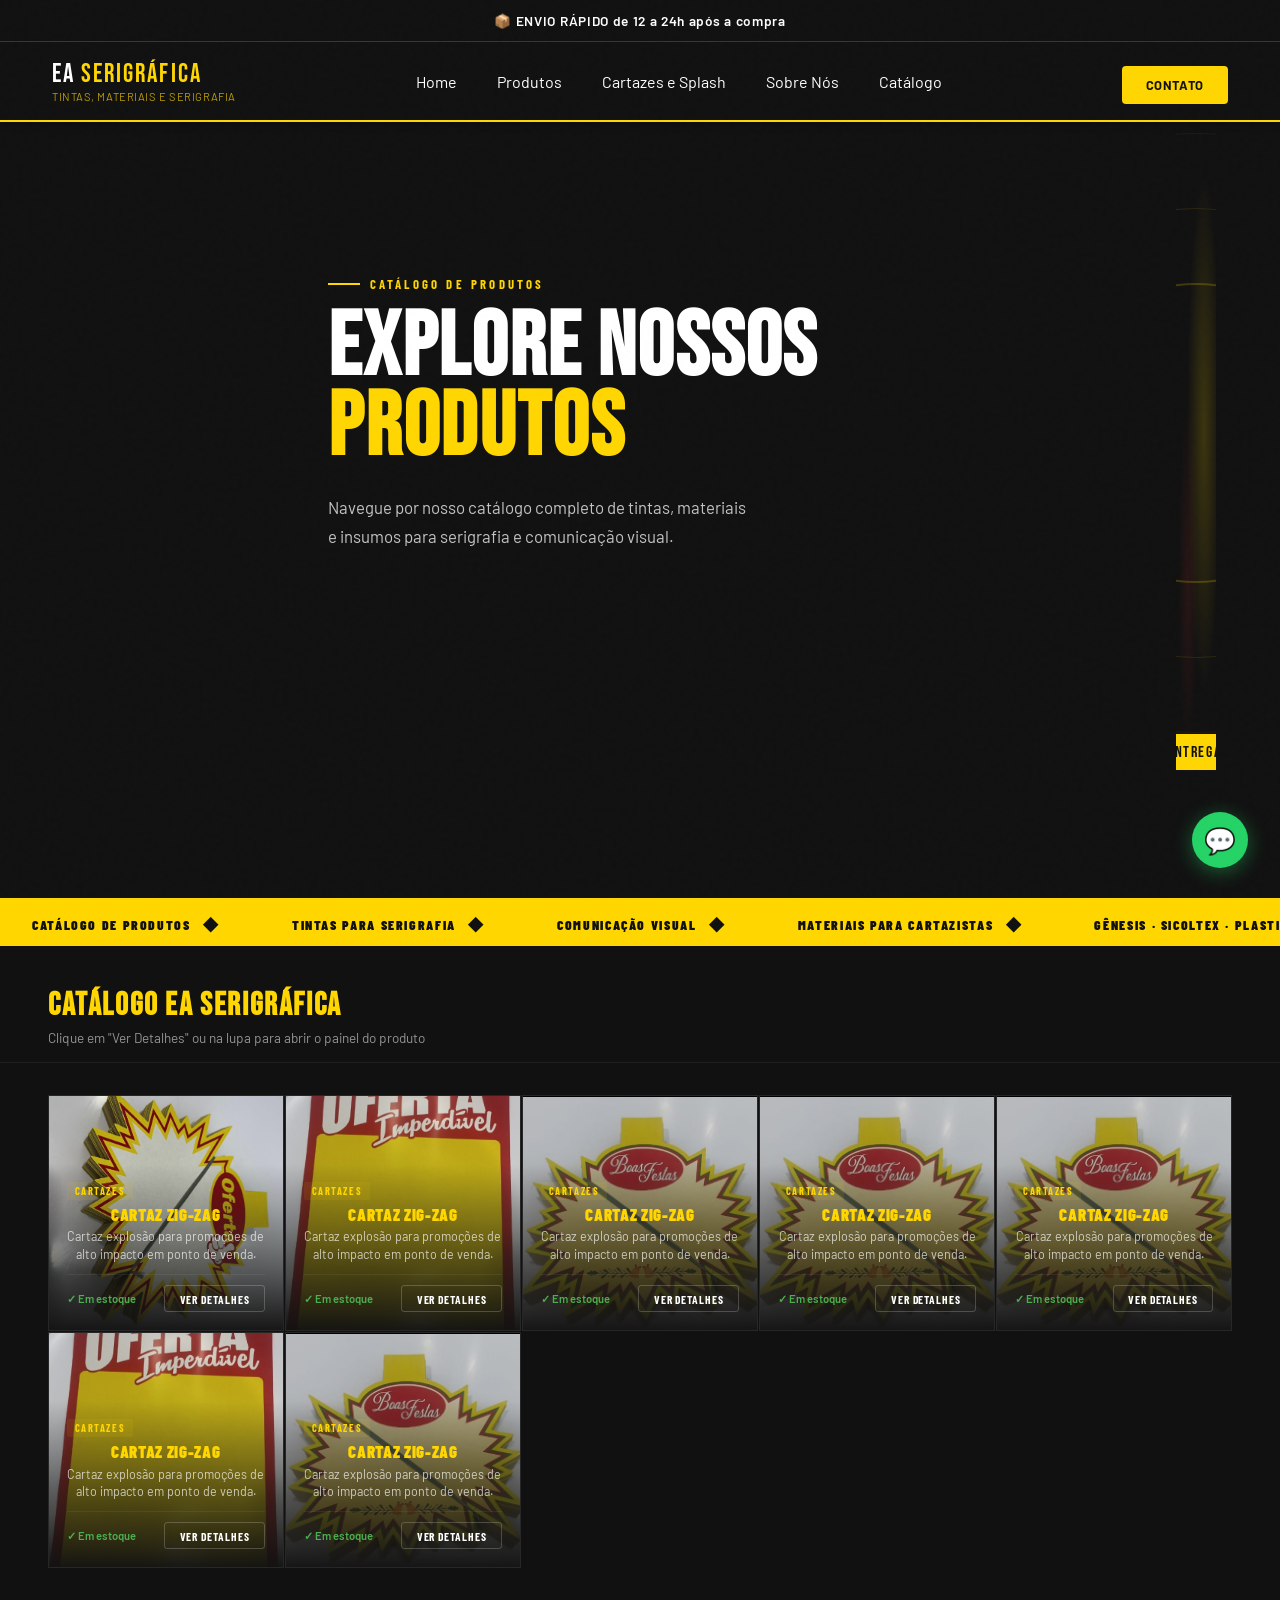
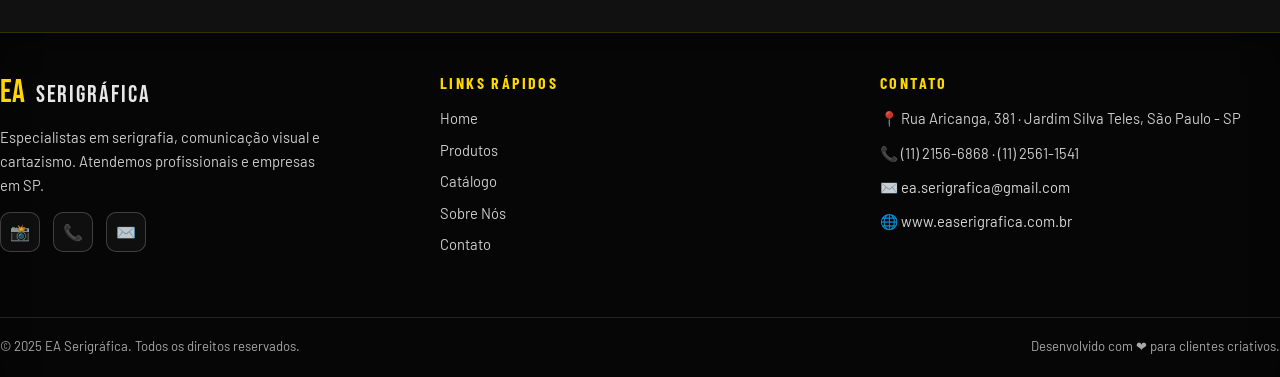
==== commit b30c3a45: "fiz algumas melhoras no codigo e consegui arrumar o carrosel, tenho que arrumar o header e tambem te" ====
--- a/cartaz.html
+++ b/cartaz.html
@@ -14,18 +14,45 @@
 
 <body class="produtos-page">
 
-    <!-- NAV -->
-    <nav>
-        <a class="nav-logo" href="/index1.html"><span>EA</span> SERIGRÁFICA</a>
-        <ul class="nav-links">
-            <li><a href="/index1.html#produtos">Produtos</a></li>
-            <li><a href="/produtos.html" class="active">Catálogo</a></li>
-            <li><a href="/cartaz.html">Cartazes</a></li>
-            <li><a href="/index1.html#galeria">Galeria</a></li>
-            <li><a href="/index1.html#sobre">Sobre</a></li>
-            <li><a href="/index1.html#contato">Contato</a></li>
-        </ul>
-    </nav>
+    <!-- HEADER -->
+    <header class="header">
+        <!-- Top Bar -->
+        <div class="header-top ">
+            <div class="header-top-left">
+                <p>📦 ENVIO RÁPIDO de 12 a 24h após a compra</p>
+            </div>
+            <!-- <div class="header-top-right">
+                <a href="#duvidas">Dúvidas</a>
+                <a href="#contato">Contato</a>
+            </div> -->
+        </div>
+
+        <!-- Main Header -->
+        <nav class="header-main ">
+            <div class="header-main2 espacamento">
+                <!-- Logo -->
+                <div class="header-logo">
+                    <a href="#"><span>EA</span> SERIGRÁFICA</a>
+                    <p class="tagline">Tintas, Materiais e Serigrafia</p>
+                </div>
+
+                <!-- menu-header -->
+                <div class="header-menu">
+                    <ul class="group-menu">
+                        <li><a href="#">Home</a></li>
+                        <li><a href="/produtos.html">Produtos</a></li>
+                        <li><a href="#">Cartazes e Splash</a></li>
+                        <li><a href="#">Sobre Nós</a></li>
+                        <li><a href="#">Catálogo</a></li>
+                    </ul>
+                </div>
+
+                <div class="header-contato">
+                    <button class="btn-shop">Contato</button>
+                </div>
+            </div>
+        </nav>
+    </header>
 
     <!-- HERO -->
     <section class="products-hero">
@@ -219,20 +246,47 @@
     </div>
 
     <!-- FOOTER -->
-    <footer>
-        <div class="footer-logo">EA <span>SERIGRÁFICA</span></div>
-        <p class="footer-copy">© 2025 EA Serigráfica. Todos os direitos reservados.<br>Rua Aricanga, 381 – São Paulo –
-            SP</p>
-        <div class="footer-social">
-            <a href="https://instagram.com/easerigrafica" target="_blank" rel="noopener" title="Instagram">📸</a>
-            <a href="tel:+551121566868" title="Ligar">📞</a>
-            <a href="mailto:ea.serigrafica@gmail.com" title="E-mail">✉️</a>
+    <footer class="site-footer">
+        <div class="footer-top espacamento">
+            <div class="footer-col footer-about">
+                <div class="footer-logo">EA <span>SERIGRÁFICA</span></div>
+                <p>Especialistas em serigrafia, comunicação visual e cartazismo. Atendemos profissionais e empresas em
+                    SP.</p>
+                <div class="footer-social">
+                    <a href="https://instagram.com/easerigrafica" target="_blank" title="Instagram">📸</a>
+                    <a href="tel:+551121566868" title="Ligar">📞</a>
+                    <a href="mailto:ea.serigrafica@gmail.com" title="E-mail">✉️</a>
+                </div>
+            </div>
+
+            <div class="footer-col footer-links">
+                <h3>Links Rápidos</h3>
+                <ul>
+                    <li><a href="#">Home</a></li>
+                    <li><a href="#produtos">Produtos</a></li>
+                    <li><a href="#">Catálogo</a></li>
+                    <li><a href="#sobre">Sobre Nós</a></li>
+                    <li><a href="#contato">Contato</a></li>
+                </ul>
+            </div>
+
+            <div class="footer-col footer-contact">
+                <h3>Contato</h3>
+                <p>📍 Rua Aricanga, 381 · Jardim Silva Teles, São Paulo - SP</p>
+                <p>📞 (11) 2156-6868 · (11) 2561-1541</p>
+                <p>✉️ <a href="mailto:ea.serigrafica@gmail.com">ea.serigrafica@gmail.com</a></p>
+                <p>🌐 <a href="http://www.easerigrafica.com.br" target="_blank">www.easerigrafica.com.br</a></p>
+            </div>
+        </div>
+
+        <div class="footer-bottom espacamento">
+            <p>© 2025 EA Serigráfica. Todos os direitos reservados.</p>
+            <p>Desenvolvido com ❤ para clientes criativos.</p>
         </div>
     </footer>
 
     <!-- WHATSAPP FLOAT -->
-    <a href="https://wa.me/551121566868" target="_blank" rel="noopener" class="wa-float" aria-label="Falar no WhatsApp"
-        title="Falar no WhatsApp">💬</a>
+    <a href="https://wa.me/551121566868" target="_blank" class="wa-float" title="Falar no WhatsApp">💬</a>
 
     <script src="/script.js"></script>
     <script src="/js/cartaz.js"></script>
--- a/css/style.css
+++ b/css/style.css
@@ -1,1159 +1,2147 @@
+/* ===========================================
+   ESTILOS GERAIS - EA Serigráfica
+   Organização: Variáveis, Reset, Componentes, Seções, Responsivo
+   =========================================== */
+
+/* ── VARIÁVEIS CSS ── */
 :root {
-            --yellow: #FFD600;
-            --black: #111111;
-            --red: #D32F2F;
-            --white: #FFFFFF;
-            --gray: #F5F5F5;
-            --ink: #1a1a1a;
-        }
-
-        *,
-        *::before,
-        *::after {
-            box-sizing: border-box;
-            margin: 0;
-            padding: 0;
-        }
-
-        html {
-            scroll-behavior: smooth;
-        }
-
-        body {
-            font-family: 'Barlow', sans-serif;
-            background: var(--black);
-            color: var(--white);
-            overflow-x: hidden;
-        }
-
-        /* ── NOISE TEXTURE OVERLAY ── */
-        body::before {
-            content: '';
-            position: fixed;
-            inset: 0;
-            background-image: url("data:image/svg+xml,%3Csvg viewBox='0 0 200 200' xmlns='http://www.w3.org/2000/svg'%3E%3Cfilter id='n'%3E%3CfeTurbulence type='fractalNoise' baseFrequency='0.9' numOctaves='4' stitchTiles='stitch'/%3E%3C/filter%3E%3Crect width='100%25' height='100%25' filter='url(%23n)' opacity='0.04'/%3E%3C/svg%3E");
-            pointer-events: none;
-            z-index: 9999;
-            opacity: 0.4;
-        }
-
-        /* ── NAV ── */
-        nav {
-            position: fixed;
-            top: 0;
-            left: 0;
-            right: 0;
-            z-index: 100;
-            display: flex;
-            align-items: center;
-            justify-content: space-between;
-            padding: 0 2rem;
-            height: 64px;
-            background: rgba(17, 17, 17, 0.92);
-            backdrop-filter: blur(12px);
-            border-bottom: 2px solid var(--yellow);
-        }
-
-        .nav-logo {
-            font-family: 'Bebas Neue', sans-serif;
-            font-size: 1.6rem;
-            letter-spacing: 0.08em;
-            color: var(--yellow);
-            text-decoration: none;
-        }
-
-        .nav-logo span {
-            color: var(--white);
-        }
-
-        .nav-links {
-            display: flex;
-            gap: 2rem;
-            list-style: none;
-        }
-
-        .nav-links a {
-            font-family: 'Barlow Condensed', sans-serif;
-            font-weight: 700;
-            font-size: 0.85rem;
-            letter-spacing: 0.12em;
-            text-transform: uppercase;
-            color: var(--white);
-            text-decoration: none;
-            transition: color 0.2s;
-        }
-
-        .nav-links a:hover {
-            color: var(--yellow);
-        }
-
-        /* ── HERO ── */
-        .hero {
-            min-height: 100vh;
-            display: grid;
-            grid-template-columns: 1fr 1fr;
-            position: relative;
-            overflow: hidden;
-            padding-top: 64px;
-        }
-
-        .hero-left {
-            display: flex;
-            flex-direction: column;
-            justify-content: center;
-            padding: 5rem 3rem 5rem 4rem;
-            position: relative;
-            z-index: 2;
-        }
-
-        .hero-eyebrow {
-            font-family: 'Barlow Condensed', sans-serif;
-            font-weight: 700;
-            font-size: 0.8rem;
-            letter-spacing: 0.25em;
-            text-transform: uppercase;
-            color: var(--yellow);
-            margin-bottom: 1rem;
-            display: flex;
-            align-items: center;
-            gap: 0.6rem;
-        }
-
-        .hero-eyebrow::before {
-            content: '';
-            display: block;
-            width: 32px;
-            height: 2px;
-            background: var(--yellow);
-        }
-
-        .hero-title {
-            font-family: 'Bebas Neue', sans-serif;
-            font-size: clamp(3.5rem, 7vw, 6.5rem);
-            line-height: 0.9;
-            letter-spacing: 0.02em;
-            margin-bottom: 1.5rem;
-        }
-
-        .hero-title .yellow {
-            color: var(--yellow);
-        }
-
-        .hero-title .red {
-            color: var(--red);
-        }
-
-        .hero-sub {
-            font-size: 1.05rem;
-            line-height: 1.7;
-            color: rgba(255, 255, 255, 0.75);
-            max-width: 420px;
-            margin-bottom: 2.5rem;
-        }
-
-        .hero-ctas {
-            display: flex;
-            gap: 1rem;
-            flex-wrap: wrap;
-        }
-
-        .btn-primary {
-            background: var(--yellow);
-            color: var(--black);
-            font-family: 'Barlow Condensed', sans-serif;
-            font-weight: 900;
-            font-size: 0.9rem;
-            letter-spacing: 0.1em;
-            text-transform: uppercase;
-            padding: 0.9rem 2rem;
-            text-decoration: none;
-            display: inline-block;
-            clip-path: polygon(0 0, calc(100% - 12px) 0, 100% 12px, 100% 100%, 12px 100%, 0 calc(100% - 12px));
-            transition: background 0.2s, transform 0.15s;
-        }
-
-        .btn-primary:hover {
-            background: #ffe033;
-            transform: translateY(-2px);
-        }
-
-        .btn-outline {
-            border: 2px solid rgba(255, 255, 255, 0.3);
-            color: var(--white);
-            font-family: 'Barlow Condensed', sans-serif;
-            font-weight: 700;
-            font-size: 0.9rem;
-            letter-spacing: 0.1em;
-            text-transform: uppercase;
-            padding: 0.9rem 2rem;
-            text-decoration: none;
-            display: inline-block;
-            transition: border-color 0.2s, color 0.2s;
-        }
-
-        .btn-outline:hover {
-            border-color: var(--yellow);
-            color: var(--yellow);
-        }
-
-        .hero-right {
-            position: relative;
-            overflow: hidden;
-        }
-
-        .hero-ink-bg {
-            position: absolute;
-            inset: 0;
-            background:
-                radial-gradient(ellipse 60% 50% at 70% 50%, rgba(255, 214, 0, 0.18) 0%, transparent 70%),
-                radial-gradient(ellipse 40% 40% at 30% 70%, rgba(211, 47, 47, 0.12) 0%, transparent 60%);
-        }
-
-        .hero-splashes {
-            position: absolute;
-            inset: 0;
-            display: flex;
-            align-items: center;
-            justify-content: center;
-        }
-
-        .splash-ring {
-            position: absolute;
-            border-radius: 50%;
-            animation: pulse-ring 3s ease-in-out infinite;
-        }
-
-        .splash-ring:nth-child(1) {
-            width: 300px;
-            height: 300px;
-            border: 2px solid rgba(255, 214, 0, 0.2);
-            animation-delay: 0s;
-        }
-
-        .splash-ring:nth-child(2) {
-            width: 450px;
-            height: 450px;
-            border: 1px solid rgba(255, 214, 0, 0.1);
-            animation-delay: 0.8s;
-        }
-
-        .splash-ring:nth-child(3) {
-            width: 600px;
-            height: 600px;
-            border: 1px solid rgba(255, 214, 0, 0.05);
-            animation-delay: 1.6s;
-        }
-
-        @keyframes pulse-ring {
-
-            0%,
-            100% {
-                transform: scale(1);
-                opacity: 1;
-            }
-
-            50% {
-                transform: scale(1.04);
-                opacity: 0.6;
-            }
-        }
-
-        .hero-product-grid {
-            position: absolute;
-            inset: 0;
-            display: grid;
-            grid-template-columns: repeat(3, 1fr);
-            grid-template-rows: repeat(3, 1fr);
-            gap: 4px;
-            padding: 80px 20px 20px 20px;
-            opacity: 0.85;
-        }
-
-        .hero-product-cell {
-            overflow: hidden;
-            position: relative;
-        }
-
-        .hero-product-cell img {
-            width: 100%;
-            height: 100%;
-            object-fit: cover;
-            filter: saturate(1.1) contrast(1.05);
-            transition: transform 0.4s;
-        }
-
-        .hero-product-cell:hover img {
-            transform: scale(1.08);
-        }
-
-        .hero-product-cell::after {
-            content: '';
-            position: absolute;
-            inset: 0;
-            background: linear-gradient(135deg, transparent 60%, rgba(17, 17, 17, 0.4));
-        }
-
-        .hero-badge {
-            position: absolute;
-            bottom: 2rem;
-            left: 50%;
-            transform: translateX(-50%);
-            background: var(--yellow);
-            color: var(--black);
-            font-family: 'Bebas Neue', sans-serif;
-            font-size: 1rem;
-            letter-spacing: 0.1em;
-            padding: 0.5rem 1.5rem;
-            white-space: nowrap;
-            clip-path: polygon(8px 0, 100% 0, calc(100% - 8px) 100%, 0 100%);
-            z-index: 10;
-        }
-
-        /* ── TICKER ── */
-        .ticker {
-            background: var(--yellow);
-            color: var(--black);
-            padding: 0.7rem 0;
-            overflow: hidden;
-            white-space: nowrap;
-        }
-
-        .ticker-inner {
-            display: inline-flex;
-            animation: ticker-scroll 30s linear infinite;
-        }
-
-        .ticker-item {
-            font-family: 'Barlow Condensed', sans-serif;
-            font-weight: 900;
-            font-size: 0.85rem;
-            letter-spacing: 0.12em;
-            text-transform: uppercase;
-            padding: 0 2rem;
-        }
-
-        .ticker-dot {
-            font-size: 1.2rem;
-            margin: 0 0.5rem;
-        }
-
-        @keyframes ticker-scroll {
-            0% {
-                transform: translateX(0);
-            }
-
-            100% {
-                transform: translateX(-50%);
-            }
-        }
-
-        /* ── PRODUCT SHOWCASE / GALERIA ── */
-        .product-showcase {
-            background: #0a0a0a;
-        }
-
-        .showcase-header {
-            text-align: center;
-            max-width: 700px;
-            margin: 0 auto 4rem auto;
-        }
-
-        .showcase-header .section-label {
-            justify-content: center;
-        }
-
-        .showcase-header .section-title {
-            margin-bottom: 1rem;
-        }
-
-        .showcase-intro {
-            color: rgba(255, 255, 255, 0.65);
-            line-height: 1.7;
-            font-size: 0.95rem;
-        }
-
-        .showcase-grid {
-            display: grid;
-            grid-template-columns: repeat(2, 1fr);
-            gap: 2rem;
-        }
-
-        .showcase-item {
-            background: #111;
-            border: 1px solid rgba(255, 255, 255, 0.06);
-            overflow: hidden;
-            transition: all 0.3s ease;
-            display: flex;
-            flex-direction: column;
-        }
-
-        .showcase-item:hover {
-            border-color: rgba(255, 214, 0, 0.3);
-            transform: translateY(-4px);
-            box-shadow: 0 8px 32px rgba(255, 214, 0, 0.1);
-        }
-
-        .showcase-image {
-            width: 100%;
-            height: 280px;
-            overflow: hidden;
-            position: relative;
-            background: #1a1a1a;
-        }
-
-        .showcase-image img {
-            width: 100%;
-            height: 100%;
-            object-fit: cover;
-            transition: transform 0.5s ease;
-        }
-
-        .showcase-item:hover .showcase-image img {
-            transform: scale(1.08);
-        }
-
-        .showcase-info {
-            padding: 1.5rem;
-            flex: 1;
-            display: flex;
-            flex-direction: column;
-            gap: 0.5rem;
-        }
-
-        .showcase-title {
-            font-family: 'Bebas Neue', sans-serif;
-            font-size: 1.6rem;
-            letter-spacing: 0.03em;
-            color: var(--yellow);
-            margin: 0;
-            line-height: 1;
-        }
-
-        .showcase-category {
-            font-family: 'Barlow Condensed', sans-serif;
-            font-weight: 700;
-            font-size: 0.75rem;
-            letter-spacing: 0.15em;
-            text-transform: uppercase;
-            color: rgba(255, 255, 255, 0.5);
-            display: inline-block;
-            padding: 0.25rem 0.6rem;
-            background: rgba(255, 214, 0, 0.08);
-            border-radius: 2px;
-            align-self: flex-start;
-        }
-
-        .showcase-desc {
-            color: rgba(255, 255, 255, 0.6);
-            line-height: 1.6;
-            font-size: 0.9rem;
-            margin-top: 0.5rem;
-        }
-
-        /* ── SECTION BASE ── */
-        section {
-            padding: 6rem 4rem;
-        }
-
-        .section-label {
-            font-family: 'Barlow Condensed', sans-serif;
-            font-weight: 700;
-            font-size: 0.75rem;
-            letter-spacing: 0.3em;
-            text-transform: uppercase;
-            color: var(--yellow);
-            margin-bottom: 0.75rem;
-            display: flex;
-            align-items: center;
-            gap: 0.6rem;
-        }
-
-        .section-label::before {
-            content: '';
-            display: inline-block;
-            width: 24px;
-            height: 2px;
-            background: var(--yellow);
-        }
-
-        .section-title {
-            font-family: 'Bebas Neue', sans-serif;
-            font-size: clamp(2.5rem, 5vw, 4rem);
-            letter-spacing: 0.02em;
-            line-height: 0.95;
-            margin-bottom: 1.5rem;
-        }
-
-        /* ── PRODUCTS ── */
-        #produtos {
-            background: var(--black);
-        }
-
-        .products-header {
-            display: grid;
-            grid-template-columns: 1fr auto;
-            align-items: end;
-            margin-bottom: 3rem;
-            gap: 2rem;
-        }
-
-        .products-intro {
-            color: rgba(255, 255, 255, 0.65);
-            max-width: 500px;
-            line-height: 1.7;
-        }
-
-        .filter-tabs {
-            display: flex;
-            gap: 0.5rem;
-            flex-wrap: wrap;
-        }
-
-        .filter-tab {
-            font-family: 'Barlow Condensed', sans-serif;
-            font-weight: 700;
-            font-size: 0.8rem;
-            letter-spacing: 0.08em;
-            text-transform: uppercase;
-            padding: 0.4rem 1rem;
-            border: 1.5px solid rgba(255, 255, 255, 0.2);
-            background: transparent;
-            color: rgba(255, 255, 255, 0.6);
-            cursor: pointer;
-            transition: all 0.2s;
-        }
-
-        .filter-tab.active,
-        .filter-tab:hover {
-            border-color: var(--yellow);
-            color: var(--yellow);
-            background: rgba(255, 214, 0, 0.08);
-        }
-
-        .products-grid {
-            display: grid;
-            grid-template-columns: repeat(auto-fill, minmax(240px, 1fr));
-            gap: 1.5px;
-        }
-
-        .product-card {
-            position: relative;
-            aspect-ratio: 1;
-            overflow: hidden;
-            cursor: pointer;
-            background: #1a1a1a;
-        }
-
-        .product-card img {
-            width: 100%;
-            height: 100%;
-            object-fit: cover;
-            transition: transform 0.5s cubic-bezier(0.25, 0.46, 0.45, 0.94);
-            filter: saturate(0.9);
-        }
-
-        .product-card:hover img {
-            transform: scale(1.1);
-            filter: saturate(1.2);
-        }
-
-        .product-overlay {
-            position: absolute;
-            inset: 0;
-            background: linear-gradient(to top, rgba(17, 17, 17, 0.95) 0%, transparent 50%);
-            display: flex;
-            flex-direction: column;
-            justify-content: flex-end;
-            padding: 1.2rem;
-            opacity: 0;
-            transition: opacity 0.3s;
-        }
-
-        .product-card:hover .product-overlay {
-            opacity: 1;
-        }
-
-        .product-name {
-            font-family: 'Barlow Condensed', sans-serif;
-            font-weight: 900;
-            font-size: 1.1rem;
-            letter-spacing: 0.04em;
-            text-transform: uppercase;
-            color: var(--yellow);
-            margin-bottom: 0.3rem;
-        }
-
-        .product-desc {
-            font-size: 0.8rem;
-            color: rgba(255, 255, 255, 0.75);
-            line-height: 1.4;
-        }
-
-        /* Large featured card */
-        .product-card.featured {
-            grid-column: span 2;
-            grid-row: span 2;
-        }
-
-        /* ── CATEGORIES ── */
-        #categorias {
-            background: #0d0d0d;
-        }
-
-        .categories-grid {
-            display: grid;
-            grid-template-columns: repeat(3, 1fr);
-            gap: 1.5px;
-            margin-top: 3rem;
-        }
-
-        .cat-card {
-            padding: 2.5rem 2rem;
-            border: 1px solid rgba(255, 255, 255, 0.06);
-            background: #111;
-            position: relative;
-            overflow: hidden;
-            transition: background 0.3s;
-        }
-
-        .cat-card::before {
-            content: '';
-            position: absolute;
-            top: 0;
-            left: 0;
-            right: 0;
-            height: 3px;
-            background: var(--yellow);
-            transform: scaleX(0);
-            transform-origin: left;
-            transition: transform 0.3s;
-        }
-
-        .cat-card:hover {
-            background: #161616;
-        }
-
-        .cat-card:hover::before {
-            transform: scaleX(1);
-        }
-
-        .cat-icon {
-            font-size: 2.5rem;
-            margin-bottom: 1.2rem;
-            display: block;
-        }
-
-        .cat-title {
-            font-family: 'Bebas Neue', sans-serif;
-            font-size: 1.5rem;
-            letter-spacing: 0.04em;
-            color: var(--yellow);
-            margin-bottom: 0.75rem;
-        }
-
-        .cat-items {
-            list-style: none;
-            display: flex;
-            flex-direction: column;
-            gap: 0.4rem;
-        }
-
-        .cat-items li {
-            font-size: 0.85rem;
-            color: rgba(255, 255, 255, 0.65);
-            padding-left: 0.8rem;
-            position: relative;
-        }
-
-        .cat-items li::before {
-            content: '→';
-            position: absolute;
-            left: 0;
-            color: var(--yellow);
-            font-size: 0.75rem;
-        }
-
-        .cat-number {
-            position: absolute;
-            top: 1.5rem;
-            right: 1.5rem;
-            font-family: 'Bebas Neue', sans-serif;
-            font-size: 3.5rem;
-            color: rgba(255, 214, 0, 0.06);
-            line-height: 1;
-            pointer-events: none;
-        }
-
-        /* ── BRANDS ── */
-        #marcas {
-            background: var(--yellow);
-            color: var(--black);
-            overflow: hidden;
-        }
-
-        #marcas .section-label {
-            color: var(--red);
-        }
-
-        #marcas .section-label::before {
-            background: var(--red);
-        }
-
-        #marcas .section-title {
-            color: var(--black);
-        }
-
-        .brands-scroll {
-            display: flex;
-            gap: 1.5px;
-            margin-top: 3rem;
-            overflow: hidden;
-        }
-
-        .brand-pill {
-            flex-shrink: 0;
-            background: rgba(17, 17, 17, 0.08);
-            border: 1px solid rgba(17, 17, 17, 0.15);
-            padding: 1.2rem 2rem;
-            text-align: center;
-            min-width: 160px;
-            transition: background 0.2s;
-        }
-
-        .brand-pill:hover {
-            background: rgba(17, 17, 17, 0.15);
-        }
-
-        .brand-pill-name {
-            font-family: 'Bebas Neue', sans-serif;
-            font-size: 1.4rem;
-            letter-spacing: 0.05em;
-            color: var(--black);
-        }
-
-        .brand-pill-type {
-            font-size: 0.7rem;
-            font-weight: 600;
-            letter-spacing: 0.1em;
-            text-transform: uppercase;
-            color: rgba(17, 17, 17, 0.55);
-            margin-top: 0.2rem;
-        }
-
-        /* ── ABOUT / DIFERENCIAIS ── */
-        #sobre {
-            background: #0a0a0a;
-            display: grid;
-            grid-template-columns: 1fr 1fr;
-            gap: 5rem;
-            align-items: center;
-        }
-
-        .about-visual {
-            position: relative;
-        }
-
-        .about-main-img {
-            width: 100%;
-            aspect-ratio: 4/5;
-            object-fit: cover;
-            display: block;
-        }
-
-        .about-accent-box {
-            position: absolute;
-            bottom: -2rem;
-            right: -2rem;
-            background: var(--yellow);
-            color: var(--black);
-            padding: 2rem;
-            width: 200px;
-        }
-
-        .about-accent-num {
-            font-family: 'Bebas Neue', sans-serif;
-            font-size: 3.5rem;
-            line-height: 1;
-            display: block;
-        }
-
-        .about-accent-label {
-            font-family: 'Barlow Condensed', sans-serif;
-            font-weight: 700;
-            font-size: 0.75rem;
-            letter-spacing: 0.12em;
-            text-transform: uppercase;
-            margin-top: 0.2rem;
-        }
-
-        .about-border-line {
-            position: absolute;
-            top: 2rem;
-            left: -2rem;
-            bottom: -4rem;
-            width: 2px;
-            background: var(--yellow);
-            opacity: 0.4;
-        }
-
-        .about-content {
-            padding-right: 2rem;
-        }
-
-        .about-text {
-            color: rgba(255, 255, 255, 0.7);
-            line-height: 1.8;
-            margin-bottom: 2.5rem;
-            font-size: 0.95rem;
-        }
-
-        .differentials {
-            display: flex;
-            flex-direction: column;
-            gap: 1.5rem;
-        }
-
-        .diff-item {
-            display: flex;
-            gap: 1rem;
-            align-items: flex-start;
-            padding: 1.2rem;
-            border: 1px solid rgba(255, 255, 255, 0.06);
-            background: rgba(255, 255, 255, 0.02);
-            transition: border-color 0.2s;
-        }
-
-        .diff-item:hover {
-            border-color: rgba(255, 214, 0, 0.3);
-        }
-
-        .diff-icon {
-            font-size: 1.6rem;
-            flex-shrink: 0;
-            margin-top: 0.1rem;
-        }
-
-        .diff-title {
-            font-family: 'Barlow Condensed', sans-serif;
-            font-weight: 700;
-            font-size: 1rem;
-            text-transform: uppercase;
-            letter-spacing: 0.05em;
-            margin-bottom: 0.3rem;
-            color: var(--yellow);
-        }
-
-        .diff-text {
-            font-size: 0.85rem;
-            color: rgba(255, 255, 255, 0.6);
-            line-height: 1.5;
-        }
-
-        /* ── CONTACT ── */
-        #contato {
-            background: var(--black);
-        }
-
-        .contact-grid {
-            display: grid;
-            grid-template-columns: 1fr 1fr;
-            gap: 4rem;
-            margin-top: 3rem;
-        }
-
-        .contact-info {
-            display: flex;
-            flex-direction: column;
-            gap: 2rem;
-        }
-
-        .contact-block {
-            display: flex;
-            gap: 1.2rem;
-            align-items: flex-start;
-        }
-
-        .contact-icon-wrap {
-            width: 48px;
-            height: 48px;
-            background: rgba(255, 214, 0, 0.1);
-            border: 1px solid rgba(255, 214, 0, 0.3);
-            display: flex;
-            align-items: center;
-            justify-content: center;
-            font-size: 1.3rem;
-            flex-shrink: 0;
-        }
-
-        .contact-block-label {
-            font-family: 'Barlow Condensed', sans-serif;
-            font-weight: 700;
-            font-size: 0.75rem;
-            letter-spacing: 0.15em;
-            text-transform: uppercase;
-            color: var(--yellow);
-            margin-bottom: 0.4rem;
-        }
-
-        .contact-block-value {
-            font-size: 1rem;
-            color: rgba(255, 255, 255, 0.85);
-            line-height: 1.5;
-        }
-
-        .contact-block-value a {
-            color: inherit;
-            text-decoration: none;
-            transition: color 0.2s;
-        }
-
-        .contact-block-value a:hover {
-            color: var(--yellow);
-        }
-
-        /* MAP PLACEHOLDER */
-        .map-placeholder {
-            background: #111;
-            border: 1px solid rgba(255, 255, 255, 0.08);
-            height: 100%;
-            min-height: 320px;
-            display: flex;
-            flex-direction: column;
-            align-items: center;
-            justify-content: center;
-            gap: 1rem;
-            position: relative;
-            overflow: hidden;
-        }
-
-        .map-placeholder::before {
-            content: '';
-            position: absolute;
-            inset: 0;
-            background: repeating-linear-gradient(0deg,
-                    transparent,
-                    transparent 39px,
-                    rgba(255, 255, 255, 0.03) 39px,
-                    rgba(255, 255, 255, 0.03) 40px),
-                repeating-linear-gradient(90deg,
-                    transparent,
-                    transparent 39px,
-                    rgba(255, 255, 255, 0.03) 39px,
-                    rgba(255, 255, 255, 0.03) 40px);
-        }
-
-        .map-pin {
-            font-size: 3rem;
-            position: relative;
-            z-index: 1;
-            animation: bounce-pin 2s ease-in-out infinite;
-        }
-
-        @keyframes bounce-pin {
-
-            0%,
-            100% {
-                transform: translateY(0);
-            }
-
-            50% {
-                transform: translateY(-10px);
-            }
-        }
-
-        .map-address {
-            position: relative;
-            z-index: 1;
-            text-align: center;
-            font-family: 'Barlow Condensed', sans-serif;
-            font-weight: 700;
-            font-size: 1rem;
-            letter-spacing: 0.04em;
-            color: rgba(255, 255, 255, 0.7);
-        }
-
-        .map-link {
-            position: relative;
-            z-index: 1;
-            color: var(--yellow);
-            font-size: 0.8rem;
-            font-weight: 600;
-            text-decoration: none;
-            letter-spacing: 0.1em;
-            text-transform: uppercase;
-            border-bottom: 1px solid rgba(255, 214, 0, 0.3);
-            padding-bottom: 2px;
-            transition: border-color 0.2s;
-        }
-
-        .map-link:hover {
-            border-color: var(--yellow);
-        }
-
-        /* ── FOOTER ── */
-        footer {
-            background: #060606;
-            border-top: 2px solid rgba(255, 214, 0, 0.2);
-            padding: 2.5rem 4rem;
-            display: flex;
-            align-items: center;
-            justify-content: space-between;
-            flex-wrap: wrap;
-            gap: 1rem;
-        }
-
-        .footer-logo {
-            font-family: 'Bebas Neue', sans-serif;
-            font-size: 1.8rem;
-            letter-spacing: 0.06em;
-            color: var(--yellow);
-        }
-
-        .footer-logo span {
-            color: rgba(255, 255, 255, 0.5);
-        }
-
-        .footer-copy {
-            font-size: 0.78rem;
-            color: rgba(255, 255, 255, 0.35);
-            text-align: center;
-        }
-
-        .footer-social {
-            display: flex;
-            gap: 1rem;
-        }
-
-        .footer-social a {
-            width: 36px;
-            height: 36px;
-            border: 1px solid rgba(255, 255, 255, 0.15);
-            display: flex;
-            align-items: center;
-            justify-content: center;
-            color: rgba(255, 255, 255, 0.5);
-            font-size: 0.9rem;
-            text-decoration: none;
-            transition: all 0.2s;
-        }
-
-        .footer-social a:hover {
-            border-color: var(--yellow);
-            color: var(--yellow);
-        }
-
-        /* ── WHATSAPP FLOAT ── */
-        .wa-float {
-            position: fixed;
-            bottom: 2rem;
-            right: 2rem;
-            z-index: 999;
-            background: #25D366;
-            color: white;
-            width: 56px;
-            height: 56px;
-            border-radius: 50%;
-            display: flex;
-            align-items: center;
-            justify-content: center;
-            font-size: 1.6rem;
-            text-decoration: none;
-            box-shadow: 0 4px 20px rgba(37, 211, 102, 0.4);
-            animation: wa-pulse 2.5s ease-in-out infinite;
-            transition: transform 0.2s;
-        }
-
-        .wa-float:hover {
-            transform: scale(1.1);
-        }
-
-        @keyframes wa-pulse {
-
-            0%,
-            100% {
-                box-shadow: 0 4px 20px rgba(37, 211, 102, 0.4);
-            }
-
-            50% {
-                box-shadow: 0 4px 32px rgba(37, 211, 102, 0.7), 0 0 0 8px rgba(37, 211, 102, 0.1);
-            }
-        }
-
-        /* ── ANIMATIONS ── */
-        .reveal {
-            opacity: 0;
-            transform: translateY(30px);
-            transition: opacity 0.7s ease, transform 0.7s ease;
-        }
-
-        .reveal.visible {
-            opacity: 1;
-            transform: translateY(0);
-        }
-
-        /* ── RESPONSIVE ── */
-        @media (max-width: 900px) {
-            .hero {
-                grid-template-columns: 1fr;
-                min-height: auto;
-            }
-
-            .hero-right {
-                height: 50vw;
-            }
-
-            .hero-left {
-                padding: 3rem 1.5rem;
-            }
-
-            #sobre,
-            .contact-grid {
-                grid-template-columns: 1fr;
-            }
-
-            .categories-grid {
-                grid-template-columns: 1fr 1fr;
-            }
-
-            section {
-                padding: 4rem 1.5rem;
-            }
-
-            footer {
-                padding: 2rem 1.5rem;
-            }
-
-            .products-header {
-                grid-template-columns: 1fr;
-            }
-
-            .nav-links {
-                display: none;
-            }
-
-            .about-accent-box {
-                right: 0;
-            }
-
-            .about-border-line {
-                display: none;
-            }
-        }
-
-        @media (max-width: 600px) {
-            .categories-grid {
-                grid-template-columns: 1fr;
-            }
-
-            .products-grid {
-                grid-template-columns: 1fr 1fr;
-            }
-
-            .product-card.featured {
-                grid-column: span 2;
-            }
-
-            .showcase-grid {
-                grid-template-columns: 1fr;
-            }
-        }+    --yellow: #FFD600;
+    --black: #111111;
+    --red: #D32F2F;
+    --white: #FFFFFF;
+    --gray: #F5F5F5;
+    --ink: #1a1a1a;
+}
+
+/* ── RESET E ESTILOS GLOBAIS ── */
+*,
+*::before,
+*::after {
+    box-sizing: border-box;
+    margin: 0;
+    padding: 0;
+}
+
+html {
+    scroll-behavior: smooth;
+}
+
+.espacamento {
+    max-width: 1500px;
+    margin: 0 auto;
+    padding: 0 20px;
+}
+
+.espacamento1 {
+    max-width: 1500px;
+    margin: 0 auto;
+    padding: 0 20px;
+}
+
+body {
+    font-family: 'Barlow', sans-serif;
+    background: var(--black);
+    color: var(--white);
+    overflow-x: hidden;
+}
+
+/* Textura de ruído sobreposta ao body */
+body::before {
+    content: '';
+    position: fixed;
+    inset: 0;
+    background-image: url("data:image/svg+xml,%3Csvg viewBox='0 0 200 200' xmlns='http://www.w3.org/2000/svg'%3E%3Cfilter id='n'%3E%3CfeTurbulence type='fractalNoise' baseFrequency='0.9' numOctaves='4' stitchTiles='stitch'/%3E%3C/filter%3E%3Crect width='100%25' height='100%25' filter='url(%23n)' opacity='0.04'/%3E%3C/svg%3E");
+    pointer-events: none;
+    z-index: 9999;
+    opacity: 0.4;
+}
+
+.header-main2 {
+    display: flex;
+    justify-content: space-between;
+    align-items: center;
+    width: 100%;
+}
+
+
+/* ── HEADER ── */
+.header {
+    position: fixed;
+    top: 0;
+    left: 0;
+    right: 0;
+    z-index: 100;
+    background: var(--black);
+    box-shadow: 0 2px 8px rgba(0, 0, 0, 0.3);
+}
+
+.header-menu .group-menu {
+    display: flex;
+    gap: 40px;
+}
+
+.header-menu .group-menu li {
+    list-style: none;
+}
+
+.header-menu .group-menu a {
+    color: var(--white);
+    text-decoration: none;
+    transition: color 0.2s;
+
+}
+
+.header-menu .group-menu a:hover {
+    color: var(--yellow);
+}
+
+
+/* Top Bar */
+.header-top {
+    display: flex;
+    justify-content: center;
+    align-items: center;
+    padding: 0.75rem 2rem;
+    background: var(--black);
+    border-bottom: 1px solid rgba(255, 214, 0, 0.2);
+    font-size: 0.85rem;
+}
+
+.header-top-left {
+    color: var(--white);
+    font-weight: 600;
+    letter-spacing: 0.05em;
+}
+
+.header-top-right {
+    display: flex;
+    gap: 2rem;
+}
+
+.header-top-right a {
+    color: var(--white);
+    text-decoration: none;
+    transition: color 0.2s;
+    font-weight: 500;
+}
+
+.header-top-right a:hover {
+    color: var(--yellow);
+}
+
+/* Main Header */
+.header-main {
+    display: flex;
+    justify-content: space-between;
+    align-items: center;
+    padding: 1rem 2rem;
+    gap: 2rem;
+    background: var(--black);
+    border-bottom: 2px solid var(--yellow);
+}
+
+.header-logo {
+    flex-shrink: 0;
+}
+
+.header-logo a {
+    font-family: 'Bebas Neue', sans-serif;
+    font-size: 1.6rem;
+    letter-spacing: 0.08em;
+    color: var(--yellow);
+    text-decoration: none;
+    display: block;
+}
+
+.header-logo a span {
+    color: var(--white);
+}
+
+.tagline {
+    font-family: 'Barlow', sans-serif;
+    font-size: 0.7rem;
+    color: rgba(255, 214, 0, 0.7);
+    margin: 0;
+    letter-spacing: 0.05em;
+    text-transform: uppercase;
+}
+
+/* Search Bar */
+.header-search {
+    flex: 1;
+    max-width: 400px;
+    position: relative;
+    display: flex;
+}
+
+.header-search img {
+    width: 20px;
+    height: 20px;
+    display: block;
+}
+
+.header-search input {
+    width: 100%;
+    padding: 0.75rem 1.25rem;
+    border: 2px solid var(--yellow);
+    border-radius: 4px;
+    background: rgba(255, 214, 0, 0.05);
+    color: var(--white);
+    font-family: 'Barlow', sans-serif;
+    font-size: 0.9rem;
+    transition: background 0.2s;
+    height: 44px;
+    line-height: 1.5;
+    vertical-align: middle;
+}
+
+.header-search input::placeholder {
+    color: rgba(255, 255, 255, 0.5);
+}
+
+.header-search input:focus {
+    outline: none;
+    background: rgba(255, 214, 0, 0.08);
+    border-color: var(--yellow);
+}
+
+.header-search button {
+    position: absolute;
+    right: 0;
+    top: 0;
+    bottom: 0;
+    width: 44px;
+    background: none;
+    border: none;
+    color: var(--yellow);
+    cursor: pointer;
+    font-size: 1.1rem;
+    transition: transform 0.2s;
+    display: flex;
+    align-items: center;
+    justify-content: center;
+    padding: 0;
+}
+
+.header-search button:hover {
+    transform: translateY(-5%) scale(1.1);
+}
+
+/* Utilities */
+.header-utilities {
+    display: flex;
+    gap: 2.5rem;
+    flex-shrink: 0;
+    justify-content: center;
+}
+
+.header-utilities img {
+    width: 32px;
+    height: 32px;
+}
+
+.utility-item {
+    display: flex;
+    flex-direction: column;
+    align-items: center;
+    gap: 0.5rem;
+    cursor: pointer;
+    transition: opacity 0.2s;
+}
+
+.utility-item:hover {
+    opacity: 0.8;
+}
+
+.utility-item span {
+    font-size: 1.4rem;
+}
+
+.utility-item small {
+    font-family: 'Barlow', sans-serif;
+    color: var(--white);
+    font-size: 0.7rem;
+    line-height: 1.1;
+    text-align: center;
+    font-weight: 600;
+    letter-spacing: 0.04em;
+}
+
+.utility-item.cart {
+    position: relative;
+}
+
+.utility-item.cart strong {
+    color: var(--yellow);
+    font-size: 1rem;
+}
+
+/* Categories Menu */
+.categories-menu {
+    display: flex;
+    padding: 0 2rem;
+    background: var(--black);
+    border-bottom: 1px solid rgba(255, 214, 0, 0.15);
+    gap: 2rem;
+}
+
+.category-toggle {
+    display: none;
+    background: none;
+    border: none;
+    color: var(--white);
+    font-weight: 700;
+    cursor: pointer;
+    font-family: 'Barlow Condensed', sans-serif;
+    padding: 1rem 0;
+    font-size: 0.85rem;
+    letter-spacing: 0.08em;
+    text-transform: uppercase;
+}
+
+.categories-list {
+    display: flex;
+    list-style: none;
+    gap: 0;
+    margin: 0;
+    padding: 0;
+    flex-wrap: wrap;
+}
+
+.categories-list li {
+    border-left: 1px solid rgba(255, 214, 0, 0.15);
+}
+
+.categories-list li:first-child {
+    border-left: none;
+}
+
+.categories-list a {
+    display: block;
+    padding: 1rem 1.5rem;
+    color: var(--white);
+    text-decoration: none;
+    font-family: 'Barlow Condensed', sans-serif;
+    font-weight: 700;
+    font-size: 0.85rem;
+    letter-spacing: 0.08em;
+    text-transform: uppercase;
+    transition: background 0.2s, color 0.2s;
+}
+
+.categories-list a:hover {
+    background: rgba(255, 214, 0, 0.1);
+    color: var(--yellow);
+}
+
+/* Responsive */
+@media (max-width: 1200px) {
+    .header-main {
+        padding: 1rem 1.5rem;
+        gap: 1.5rem;
+    }
+
+    .header-search {
+        max-width: 250px;
+    }
+
+    .header-utilities {
+        gap: 1.5rem;
+    }
+
+    .utility-item small {
+        display: none;
+    }
+
+    .categories-list a {
+        padding: 1rem 1rem;
+        font-size: 0.75rem;
+    }
+}
+
+@media (max-width: 900px) {
+    .header-top-right {
+        gap: 1rem;
+        font-size: 0.75rem;
+    }
+
+    .header-logo a {
+        font-size: 1.3rem;
+    }
+
+    .header-search {
+        max-width: 200px;
+    }
+
+    .header-search input {
+        font-size: 0.85rem;
+        padding: 0.65rem 1rem;
+    }
+
+    .categories-list {
+        overflow-x: auto;
+        overflow-y: hidden;
+    }
+}
+
+@media (max-width: 600px) {
+    .header-top {
+        flex-direction: column;
+        gap: 0.75rem;
+        padding: 0.5rem 1rem;
+    }
+
+    .header-top-left {
+        font-size: 0.75rem;
+    }
+
+    .header-top-right {
+        gap: 1rem;
+    }
+
+    .header-main {
+        flex-wrap: wrap;
+        padding: 0.75rem 1rem;
+        gap: 1rem;
+    }
+
+    .header-logo a {
+        font-size: 1.2rem;
+    }
+
+    .header-search {
+        max-width: 100%;
+        order: 3;
+        flex-basis: 100%;
+    }
+
+    .header-utilities {
+        gap: 1.25rem;
+        justify-self: flex-end;
+    }
+
+    .category-toggle {
+        display: block;
+        order: 4;
+        flex-basis: 100%;
+        padding: 0.75rem 0;
+    }
+
+    .categories-list {
+        display: none;
+        position: absolute;
+        top: 100%;
+        left: 0;
+        right: 0;
+        flex-direction: column;
+        background: rgba(17, 17, 17, 0.98);
+        padding: 1rem 0;
+        z-index: 101;
+    }
+
+    .categories-list.active {
+        display: flex;
+    }
+
+    .categories-list li {
+        border-left: none;
+        border-bottom: 1px solid rgba(255, 214, 0, 0.15);
+    }
+
+    .categories-list a {
+        padding: 0.75rem 1rem;
+    }
+}
+
+
+/* ── HERO ── */
+.hero {
+    min-height: 100vh;
+    display: grid;
+    grid-template-columns: 1fr 1fr;
+    position: relative;
+    overflow: hidden;
+    z-index: 10;
+}
+
+/* Lado esquerdo do hero */
+.hero-left {
+    display: flex;
+    flex-direction: column;
+    justify-content: center;
+    padding: 5rem 3rem 5rem 0;
+    position: absolute;
+    top: 0;
+    left: 0;
+    width: 50%;
+    height: 100%;
+    z-index: 10;
+    margin-left: 200px;
+}
+
+.hero-eyebrow {
+    font-family: 'Barlow Condensed', sans-serif;
+    font-weight: 700;
+    font-size: 0.8rem;
+    letter-spacing: 0.25em;
+    text-transform: uppercase;
+    color: var(--yellow);
+    margin-bottom: 1rem;
+    display: flex;
+    align-items: center;
+    gap: 0.6rem;
+}
+
+.hero-eyebrow::before {
+    content: '';
+    display: block;
+    width: 32px;
+    height: 2px;
+    background: var(--yellow);
+}
+
+.hero-title {
+    font-family: 'Bebas Neue', sans-serif;
+    font-size: clamp(3.5rem, 7vw, 6.5rem);
+    line-height: 0.9;
+    letter-spacing: 0.02em;
+    margin-bottom: 1.5rem;
+    width: 800px;
+}
+
+.hero-title .yellow {
+    color: var(--yellow);
+}
+
+.hero-title .red {
+    color: var(--red);
+}
+
+.hero-sub {
+    font-size: 1.05rem;
+    line-height: 1.7;
+    color: rgba(255, 255, 255, 0.75);
+    max-width: 420px;
+    margin-bottom: 2.5rem;
+}
+
+.hero-ctas {
+    display: flex;
+    gap: 1rem;
+    flex-wrap: wrap;
+}
+
+/* Botões do hero */
+.btn-primary {
+    background: var(--yellow);
+    color: var(--black);
+    font-family: 'Barlow Condensed', sans-serif;
+    font-weight: 900;
+    font-size: 0.9rem;
+    letter-spacing: 0.1em;
+    text-transform: uppercase;
+    padding: 0.9rem 2rem;
+    text-decoration: none;
+    display: inline-block;
+    clip-path: polygon(0 0, calc(100% - 12px) 0, 100% 12px, 100% 100%, 12px 100%, 0 calc(100% - 12px));
+    transition: background 0.2s, transform 0.15s;
+    margin-top: 30px;
+}
+
+.btn-primary:hover {
+    background: #ffe033;
+    transform: translateY(-2px);
+}
+
+.btn-outline {
+    border: 2px solid rgba(255, 255, 255, 0.3);
+    color: var(--white);
+    font-family: 'Barlow Condensed', sans-serif;
+    font-weight: 700;
+    font-size: 0.9rem;
+    letter-spacing: 0.1em;
+    text-transform: uppercase;
+    padding: 0.9rem 2rem;
+    text-decoration: none;
+    display: inline-block;
+    transition: border-color 0.2s, color 0.2s;
+}
+
+.btn-outline:hover {
+    border-color: var(--yellow);
+    color: var(--yellow);
+}
+
+/* Lado direito do hero */
+.hero-right {
+    position: relative;
+    overflow: hidden;
+}
+
+.hero-ink-bg {
+    position: absolute;
+    inset: 0;
+    background:
+        radial-gradient(ellipse 60% 50% at 70% 50%, rgba(255, 214, 0, 0.18) 0%, transparent 70%),
+        radial-gradient(ellipse 40% 40% at 30% 70%, rgba(211, 47, 47, 0.12) 0%, transparent 60%);
+}
+
+/* Splashes animados */
+.hero-splashes {
+    position: absolute;
+    inset: 0;
+    display: flex;
+    align-items: center;
+    justify-content: center;
+}
+
+.splash-ring {
+    position: absolute;
+    border-radius: 50%;
+    animation: pulse-ring 3s ease-in-out infinite;
+}
+
+.splash-ring:nth-child(1) {
+    width: 300px;
+    height: 300px;
+    border: 2px solid rgba(255, 214, 0, 0.2);
+    animation-delay: 0s;
+}
+
+.splash-ring:nth-child(2) {
+    width: 450px;
+    height: 450px;
+    border: 1px solid rgba(255, 214, 0, 0.1);
+    animation-delay: 0.8s;
+}
+
+.splash-ring:nth-child(3) {
+    width: 600px;
+    height: 600px;
+    border: 1px solid rgba(255, 214, 0, 0.05);
+    animation-delay: 1.6s;
+}
+
+@keyframes pulse-ring {
+
+    0%,
+    100% {
+        transform: scale(1);
+        opacity: 1;
+    }
+
+    50% {
+        transform: scale(1.04);
+        opacity: 0.6;
+    }
+}
+
+/* Grade de produtos no hero */
+.hero-product-grid {
+    position: absolute;
+    inset: 0;
+    display: grid;
+    grid-template-columns: repeat(3, 1fr);
+    grid-template-rows: repeat(3, 1fr);
+    gap: 4px;
+    padding: 80px 20px 20px 20px;
+    opacity: 0.85;
+}
+
+.hero-product-cell {
+    overflow: hidden;
+    position: relative;
+}
+
+.hero-product-cell img {
+    width: 100%;
+    height: 100%;
+    object-fit: cover;
+    filter: saturate(1.1) contrast(1.05);
+    transition: transform 0.4s;
+}
+
+.hero-product-cell:hover img {
+    transform: scale(1.08);
+}
+
+.hero-product-cell::after {
+    content: '';
+    position: absolute;
+    inset: 0;
+    background: linear-gradient(135deg, transparent 60%, rgba(17, 17, 17, 0.4));
+}
+
+.hero-badge {
+    position: absolute;
+    bottom: 2rem;
+    left: 50%;
+    transform: translateX(-50%);
+    background: var(--yellow);
+    color: var(--black);
+    font-family: 'Bebas Neue', sans-serif;
+    font-size: 1rem;
+    letter-spacing: 0.1em;
+    padding: 0.5rem 1.5rem;
+    white-space: nowrap;
+    clip-path: polygon(8px 0, 100% 0, calc(100% - 8px) 100%, 0 100%);
+    z-index: 10;
+}
+
+/* ── CAROUSEL ── */
+.carousel-wrap {
+    font-family: 'Barlow', sans-serif;
+    background: #111111;
+    border-radius: 0;
+    overflow: hidden;
+    position: relative;
+    user-select: none;
+    padding-top: 120px;
+}
+
+.carousel-container {
+    position: relative;
+    max-height: 1100px;
+}
+
+.carousel-track-outer {
+    overflow: hidden;
+    width: 100%;
+    z-index: 9;
+}
+
+.carousel-track {
+    display: flex;
+    transition: transform 0.45s cubic-bezier(0.25, 0.46, 0.45, 0.94);
+}
+
+.carousel-slide {
+    min-width: 100%;
+    position: relative;
+    aspect-ratio: 16 / 7;
+    background: #1a1a1a;
+    display: flex;
+    align-items: center;
+    justify-content: center;
+    overflow: hidden;
+}
+
+.carousel-slide img {
+    width: 100%;
+    height: 100%;
+    object-fit: cover;
+    filter: saturate(1.1) contrast(1.05);
+    transition: transform 0.6s ease;
+}
+
+.carousel-slide.active img {
+    transform: scale(1.04);
+}
+
+.slide-overlay {
+    position: absolute;
+    inset: 0;
+    background: linear-gradient(to right,
+            rgba(17, 17, 17, 0.82) 0%,
+            rgba(17, 17, 17, 0.3) 55%,
+            transparent 100%);
+}
+
+.slide-content {
+    position: absolute;
+    left: 200px;
+    right: 200px;
+    bottom: 0;
+    top: 0;
+    display: flex;
+    flex-direction: column;
+    justify-content: center;
+    padding: 2rem 2.5rem;
+}
+
+.slide-eyebrow {
+    font-size: 11px;
+    font-weight: 700;
+    letter-spacing: 0.25em;
+    text-transform: uppercase;
+    color: #FFD600;
+    margin-bottom: 0.5rem;
+    display: flex;
+    align-items: center;
+    gap: 8px;
+}
+
+.slide-eyebrow::before {
+    content: '';
+    display: block;
+    width: 20px;
+    height: 2px;
+    background: #FFD600;
+}
+
+.slide-title {
+    font-family: 'Bebas Neue', sans-serif;
+    font-size: clamp(1.6rem, 4vw, 2.8rem);
+    line-height: 0.95;
+    letter-spacing: 0.03em;
+    color: #fff;
+    margin-bottom: 0.7rem;
+}
+
+.slide-title span {
+    color: #FFD600;
+}
+
+.slide-desc {
+    font-size: 0.82rem;
+    color: rgba(255, 255, 255, 0.65);
+    line-height: 1.6;
+    max-width: 280px;
+}
+
+.slide-badge {
+    margin-top: 1rem;
+    display: inline-block;
+    background: #FFD600;
+    color: #111;
+    font-size: 0.72rem;
+    font-weight: 900;
+    letter-spacing: 0.12em;
+    text-transform: uppercase;
+    padding: 0.35rem 1rem;
+    clip-path: polygon(0 0, calc(100% - 8px) 0, 100% 8px, 100% 100%, 8px 100%, 0 calc(100% - 8px));
+    width: fit-content;
+    cursor: pointer;
+}
+
+/* Controles do carousel */
+.carousel-btn {
+    position: absolute;
+    top: 50%;
+    transform: translateY(-50%);
+    background: rgba(17, 17, 17, 0.7);
+    border: 1.5px solid rgba(255, 214, 0, 0.4);
+    color: #eab335;
+    height: 50px;
+    width: 50px;
+    background: rgba(0, 0, 0, 0.548);
+    border-radius: 50%;
+    box-shadow: 1px 1px 30px -5px #000;
+    transition: .3s ease;
+    display: flex
+}
+
+.carousel-btn:hover {
+    background: #FFD600;
+    color: #111;
+    border-color: #FFD600;
+}
+
+.carousel-btn.prev {
+    left: 1rem;
+}
+
+.carousel-btn.next {
+    right: 1rem;
+}
+
+/* Indicadores do carousel */
+.carousel-dots {
+    position: absolute;
+    bottom: 0.9rem;
+    left: 50%;
+    transform: translateX(-50%);
+    display: flex;
+    gap: 6px;
+    z-index: 10;
+}
+
+.carousel-dots .dot {
+    width: 6px;
+    height: 6px;
+    background: rgba(255, 255, 255, 0.3);
+    border-radius: 50%;
+    cursor: pointer;
+    transition: all 0.25s;
+}
+
+.carousel-dots .dot.active {
+    width: 20px;
+    border-radius: 3px;
+    background: #FFD600;
+}
+
+.carousel-counter {
+    position: absolute;
+    top: 1rem;
+    right: 1rem;
+    font-family: 'Barlow Condensed', sans-serif;
+    font-weight: 700;
+    font-size: 0.75rem;
+    letter-spacing: 0.1em;
+    color: rgba(255, 255, 255, 0.5);
+    z-index: 10;
+    background: rgba(0, 0, 0, 0.4);
+    padding: 0.25rem 0.6rem;
+}
+
+.carousel-counter .counter-cur {
+    color: #FFD600;
+}
+
+
+/* ── TICKER ── */
+.ticker {
+    background: var(--yellow);
+    color: var(--black);
+    padding: 0.7rem 0;
+    overflow: hidden;
+    white-space: nowrap;
+}
+
+.ticker-inner {
+    display: inline-flex;
+    animation: ticker-scroll 30s linear infinite;
+}
+
+.ticker-item {
+    font-family: 'Barlow Condensed', sans-serif;
+    font-weight: 900;
+    font-size: 0.85rem;
+    letter-spacing: 0.12em;
+    text-transform: uppercase;
+    padding: 0 2rem;
+}
+
+.ticker-dot {
+    font-size: 1.2rem;
+    margin: 0 0.5rem;
+}
+
+@keyframes ticker-scroll {
+    0% {
+        transform: translateX(0);
+    }
+
+    100% {
+        transform: translateX(-50%);
+    }
+}
+
+/* ── PRODUCT SHOWCASE / GALERIA ── */
+.product-showcase {
+    background: #0a0a0a;
+}
+
+.showcase-header {
+    text-align: center;
+    max-width: 700px;
+    margin: 0 auto 4rem auto;
+}
+
+.showcase-header .section-label {
+    justify-content: center;
+}
+
+.showcase-header .section-title {
+    margin-bottom: 1rem;
+}
+
+.showcase-intro {
+    color: rgba(255, 255, 255, 0.65);
+    line-height: 1.7;
+    font-size: 0.95rem;
+}
+
+.showcase-grid {
+    display: grid;
+    grid-template-columns: repeat(2, 1fr);
+    gap: 2rem;
+}
+
+.showcase-item {
+    background: #111;
+    border: 1px solid rgba(255, 255, 255, 0.06);
+    overflow: hidden;
+    transition: all 0.3s ease;
+    display: flex;
+    flex-direction: column;
+}
+
+.showcase-item:hover {
+    border-color: rgba(255, 214, 0, 0.3);
+    transform: translateY(-4px);
+    box-shadow: 0 8px 32px rgba(255, 214, 0, 0.1);
+}
+
+.showcase-image {
+    width: 100%;
+    height: 280px;
+    overflow: hidden;
+    position: relative;
+    background: #1a1a1a;
+}
+
+.showcase-image img {
+    width: 100%;
+    height: 100%;
+    object-fit: cover;
+    transition: transform 0.5s ease;
+}
+
+.showcase-item:hover .showcase-image img {
+    transform: scale(1.08);
+}
+
+.showcase-info {
+    padding: 1.5rem;
+    flex: 1;
+    display: flex;
+    flex-direction: column;
+    gap: 0.5rem;
+}
+
+.showcase-title {
+    font-family: 'Bebas Neue', sans-serif;
+    font-size: 1.6rem;
+    letter-spacing: 0.03em;
+    color: var(--yellow);
+    margin: 0;
+    line-height: 1;
+}
+
+.showcase-category {
+    font-family: 'Barlow Condensed', sans-serif;
+    font-weight: 700;
+    font-size: 0.75rem;
+    letter-spacing: 0.15em;
+    text-transform: uppercase;
+    color: rgba(255, 255, 255, 0.5);
+    display: inline-block;
+    padding: 0.25rem 0.6rem;
+    background: rgba(255, 214, 0, 0.08);
+    border-radius: 2px;
+    align-self: flex-start;
+}
+
+.showcase-desc {
+    color: rgba(255, 255, 255, 0.6);
+    line-height: 1.6;
+    font-size: 0.9rem;
+    margin-top: 0.5rem;
+}
+
+/* ── SECTION BASE ── */
+section {
+    padding: 6rem 4rem;
+}
+
+.section-label {
+    font-family: 'Barlow Condensed', sans-serif;
+    font-weight: 700;
+    font-size: 0.75rem;
+    letter-spacing: 0.3em;
+    text-transform: uppercase;
+    color: var(--yellow);
+    margin-bottom: 0.75rem;
+    display: flex;
+    align-items: center;
+    gap: 0.6rem;
+}
+
+.section-label::before {
+    content: '';
+    display: inline-block;
+    width: 24px;
+    height: 2px;
+    background: var(--yellow);
+}
+
+.section-title {
+    font-family: 'Bebas Neue', sans-serif;
+    font-size: clamp(2.5rem, 5vw, 4rem);
+    letter-spacing: 0.02em;
+    line-height: 0.95;
+    margin-bottom: 1.5rem;
+}
+
+
+/* -- section-label 1 -- */
+.section-label1 {
+    font-family: 'Barlow Condensed', sans-serif;
+    font-weight: 700;
+    font-size: 0.75rem;
+    letter-spacing: 0.3em;
+    text-transform: uppercase;
+    color: var(--yellow);
+    margin-bottom: 0.75rem;
+    display: flex;
+    align-items: center;
+    justify-content: center;
+    gap: 0.6rem;
+}
+
+.section-label1::before {
+    content: '';
+    display: inline-block;
+    width: 24px;
+    height: 2px;
+    background: var(--yellow);
+}
+
+.section-title1 {
+    font-family: 'Bebas Neue', sans-serif;
+    font-size: clamp(2.5rem, 5vw, 4rem);
+    letter-spacing: 0.02em;
+    line-height: 0.95;
+    margin-bottom: 1.5rem;
+    display: flex;
+    justify-content: center;
+}
+
+.products-intro1 {
+    width: 500px;
+}
+
+/* ── CARTAZ ── */
+.group-img-slash {
+    display: flex;
+    gap: 2rem;
+    flex-wrap: wrap;
+    justify-content: center;
+    padding-top: 50px;
+}
+
+.group-img-slash img {
+    width: 100%;
+    max-width: 400px;
+    height: 300px;
+    object-fit: cover;
+    transition: all 0.3s ease;
+    margin-top: 50px;
+}
+
+#img-slash {
+    margin-top: 0px;
+}
+
+/* ── PRODUCTS ── */
+#produtos {
+    background: var(--black);
+}
+
+.products-header {
+    display: grid;
+    grid-template-columns: 1fr auto;
+    align-items: end;
+    margin-bottom: 3rem;
+    gap: 2rem;
+}
+
+.products-intro {
+    color: rgba(255, 255, 255, 0.65);
+    max-width: 500px;
+    line-height: 1.7;
+}
+
+.products-intro1 {
+    color: rgba(255, 255, 255, 0.65);
+    max-width: 700px;
+    line-height: 1.7;
+    display: flex;
+    justify-content: center;
+    align-items: center;
+    text-align: center;
+    justify-self: center;
+}
+
+.filter-tabs {
+    display: flex;
+    gap: 0.5rem;
+    flex-wrap: wrap;
+}
+
+.filter-tab {
+    font-family: 'Barlow Condensed', sans-serif;
+    font-weight: 700;
+    font-size: 0.8rem;
+    letter-spacing: 0.08em;
+    text-transform: uppercase;
+    padding: 0.4rem 1rem;
+    border: 1.5px solid rgba(255, 255, 255, 0.2);
+    background: transparent;
+    color: rgba(255, 255, 255, 0.6);
+    cursor: pointer;
+    transition: all 0.2s;
+}
+
+.filter-tab.active,
+.filter-tab:hover {
+    border-color: var(--yellow);
+    color: var(--yellow);
+    background: rgba(255, 214, 0, 0.08);
+}
+
+.products-grid {
+    display: grid;
+    grid-template-columns: repeat(3, minmax(50px, 1fr));
+    gap: 1.5rem;
+}
+
+#produtosI {
+    display: flex;
+    flex-direction: column;
+    justify-content: center;
+    align-items: center;
+}
+
+/* CARROSSEL DE PRODUTOS */
+
+/* Container Principal */
+.carousel-wrapper {
+    position: relative;
+    width: 90%;
+    max-width: 1300px;
+    display: flex;
+    align-items: center;
+}
+
+/* Área de Scroll */
+.carousel-container {
+    display: flex;
+    overflow-x: auto;
+    scroll-behavior: smooth;
+    scroll-snap-type: x mandatory;
+    gap: 20px;
+    padding: 20px 0;
+    scrollbar-width: none;
+    /* Esconde scroll no Firefox */
+}
+
+.carousel-container::-webkit-scrollbar {
+    display: none;
+    /* Esconde scroll no Chrome/Safari */
+}
+
+/* Card do Produto */
+.product-card {
+    flex: 0 0 calc(25% - 15px);
+    /* 4 itens por vez */
+    scroll-snap-align: start;
+    display: flex;
+    flex-direction: column;
+    align-items: center;
+    text-align: center;
+    min-width: 200px;
+}
+
+.product-card:hover {
+    transform: scale(1.02);
+    transition: transform 0.3s ease;
+}
+
+.product-image {
+    width: 300px;
+    height: 200px;
+    object-fit:cover;
+    margin-bottom: 15px;
+}
+
+.product-title {
+    color: var(--primary-blue);
+    font-weight: bold;
+    font-size: 14px;
+    text-decoration: none;
+    line-height: 1.4;
+    margin-bottom: 10px;
+    display: block;
+    height: 40px;
+}
+
+/* Linha decorativa abaixo do título */
+.divider {
+    width: 40px;
+    height: 2px;
+    background-color: var(--primary-blue);
+}
+
+/* Setas de Navegação */
+.nav-btn {
+    background: none;
+    border: none;
+    font-size: 30px;
+    color: #666;
+    cursor: pointer;
+    padding: 10px;
+    transition: color 0.3s;
+    position: absolute;
+    z-index: 10;
+}
+
+.nav-btn:hover {
+    color: var(--primary-blue);
+}
+
+.prev {
+    left: -50px;
+}
+
+.next {
+    right: -50px;
+}
+
+/* Responsividade */
+@media (max-width: 900px) {
+    .product-card {
+        flex: 0 0 calc(50% - 10px);
+    }
+
+    .prev {
+        left: -20px;
+    }
+
+    .next {
+        right: -20px;
+    }
+}
+
+@media (max-width: 500px) {
+    .product-card {
+        flex: 0 0 100%;
+    }
+}
+
+.btn-shop {
+    align-self: flex-start;
+    margin-top: 0.5rem;
+    padding: 0.7rem 1.5rem;
+    background: var(--yellow);
+    color: var(--black);
+    border: none;
+    border-radius: 4px;
+    font-size: 0.8rem;
+    font-weight: 700;
+    font-family: 'Barlow', sans-serif;
+    cursor: pointer;
+    transition: background 0.2s;
+    text-transform: uppercase;
+    letter-spacing: 0.05em;
+}
+
+.btn-shop:hover {
+    background: #e6c200;
+}
+
+.product-name {
+    font-family: 'Barlow Condensed', sans-serif;
+    font-weight: 900;
+    font-size: 0.95rem;
+    letter-spacing: 0.04em;
+    text-transform: uppercase;
+    color: var(--yellow);
+    margin: 0;
+    line-height: 1.3;
+}
+
+.product-desc {
+    font-size: 0.8rem;
+    color: rgba(255, 255, 255, 0.7);
+    line-height: 1.4;
+    margin: 0;
+}
+
+.product-badge {
+    position: absolute;
+    top: 12px;
+    left: 12px;
+    background: rgba(0, 0, 0, 0.85);
+    color: var(--yellow);
+    width: 50px;
+    height: 50px;
+    border-radius: 50%;
+    display: flex;
+    align-items: center;
+    justify-content: center;
+    font-weight: 900;
+    font-size: 0.75rem;
+    text-align: center;
+    z-index: 10;
+    font-family: 'Barlow Condensed', sans-serif;
+    border: 2px solid var(--yellow);
+}
+
+.product-price {
+    font-family: 'Barlow Condensed', sans-serif;
+    font-weight: 900;
+    font-size: 1.5rem;
+    color: var(--yellow);
+    letter-spacing: 0.04em;
+    margin: 0.5rem 0 0 0;
+}
+
+.product-original-price {
+    font-size: 0.85rem;
+    color: rgba(255, 255, 255, 0.5);
+    text-decoration: line-through;
+    margin-right: 0.5rem;
+}
+
+.product-installment {
+    font-size: 0.75rem;
+    color: rgba(255, 255, 255, 0.6);
+    margin: 0.25rem 0 0 0;
+}
+
+
+/* Large featured card */
+.product-card.featured {
+    grid-column: span 2;
+    grid-row: span 2;
+}
+
+/* --- cartaz-section --- */
+.cartaz-content {
+    display: flex;
+    gap: 90px;
+}
+
+.cartaz-content img {
+    width: 100%;
+    height: 500px;
+    object-fit: cover;
+    transition: all 0.3s ease;
+}
+
+/*-- =-=-=-=-= CANETAS SECTION =-=-=-=-=-= */
+
+.canetas-content {
+    display: flex;
+    gap: 60px;
+    flex-direction: row-reverse;
+}
+
+/* -- section-label 2 -- */
+.section-label2 {
+    font-family: 'Barlow Condensed', sans-serif;
+    font-weight: 700;
+    font-size: 0.75rem;
+    letter-spacing: 0.3em;
+    text-transform: uppercase;
+    color: var(--yellow);
+    margin-bottom: 0.75rem;
+    display: flex;
+    align-items: center;
+    justify-content: right;
+    gap: 0.6rem;
+}
+
+.section-label2::before {
+    content: '';
+    display: inline-block;
+    width: 24px;
+    height: 2px;
+    background: var(--yellow);
+}
+
+.section-title2 {
+    font-family: 'Bebas Neue', sans-serif;
+    font-size: clamp(2.5rem, 5vw, 4rem);
+    letter-spacing: 0.02em;
+    line-height: 0.95;
+    margin-bottom: 1.5rem;
+    display: flex;
+    justify-content: right;
+}
+
+.products-intro2 {
+    color: rgba(255, 255, 255, 0.65);
+    max-width: 700px;
+    line-height: 1.7;
+    display: flex;
+    justify-content: right;
+    align-items: center;
+    text-align: right;
+    justify-self: right;
+}
+
+.box-canetas-1 {
+    text-align: right;
+}
+
+.box-canetas-2 img {
+    width: 1100px;
+}
+
+
+/* ── CATEGORIAS ── */
+#categorias {
+    background: #0d0d0d;
+}
+
+.categories-grid {
+    display: grid;
+    grid-template-columns: repeat(3, 1fr);
+    gap: 1.5px;
+    margin-top: 3rem;
+}
+
+.cat-card {
+    padding: 2.5rem 2rem;
+    border: 1px solid rgba(255, 255, 255, 0.06);
+    background: #111;
+    position: relative;
+    overflow: hidden;
+    transition: background 0.3s;
+}
+
+.cat-card::before {
+    content: '';
+    position: absolute;
+    top: 0;
+    left: 0;
+    right: 0;
+    height: 3px;
+    background: var(--yellow);
+    transform: scaleX(0);
+    transform-origin: left;
+    transition: transform 0.3s;
+}
+
+.cat-card:hover {
+    background: #161616;
+}
+
+.cat-card:hover::before {
+    transform: scaleX(1);
+}
+
+.cat-icon {
+    font-size: 2.5rem;
+    margin-bottom: 1.2rem;
+    display: block;
+}
+
+.cat-title {
+    font-family: 'Bebas Neue', sans-serif;
+    font-size: 1.5rem;
+    letter-spacing: 0.04em;
+    color: var(--yellow);
+    margin-bottom: 0.75rem;
+}
+
+.cat-items {
+    list-style: none;
+    display: flex;
+    flex-direction: column;
+    gap: 0.4rem;
+}
+
+.cat-items li {
+    font-size: 0.85rem;
+    color: rgba(255, 255, 255, 0.65);
+    padding-left: 0.8rem;
+    position: relative;
+}
+
+.cat-items li::before {
+    content: '→';
+    position: absolute;
+    left: 0;
+    color: var(--yellow);
+    font-size: 0.75rem;
+}
+
+.cat-number {
+    position: absolute;
+    top: 1.5rem;
+    right: 1.5rem;
+    font-family: 'Bebas Neue', sans-serif;
+    font-size: 3.5rem;
+    color: rgba(255, 214, 0, 0.06);
+    line-height: 1;
+    pointer-events: none;
+}
+
+/* ── MARCAS ── */
+#marcas {
+    background: var(--yellow);
+    color: var(--black);
+    overflow: hidden;
+}
+
+#marcas .section-label {
+    color: var(--red);
+}
+
+#marcas .section-label::before {
+    background: var(--red);
+}
+
+#marcas .section-title {
+    color: var(--black);
+}
+
+.brands-scroll {
+    display: flex;
+    gap: 1.5px;
+    margin-top: 3rem;
+    overflow: hidden;
+}
+
+.brand-pill {
+    flex-shrink: 0;
+    background: rgba(17, 17, 17, 0.08);
+    border: 1px solid rgba(17, 17, 17, 0.15);
+    padding: 1.2rem 2rem;
+    text-align: center;
+    min-width: 160px;
+    transition: background 0.2s;
+}
+
+.brand-pill:hover {
+    background: rgba(17, 17, 17, 0.15);
+}
+
+.brand-pill-name {
+    font-family: 'Bebas Neue', sans-serif;
+    font-size: 1.4rem;
+    letter-spacing: 0.05em;
+    color: var(--black);
+}
+
+.brand-pill-type {
+    font-size: 0.7rem;
+    font-weight: 600;
+    letter-spacing: 0.1em;
+    text-transform: uppercase;
+    color: rgba(17, 17, 17, 0.55);
+    margin-top: 0.2rem;
+}
+
+/* ── SOBRE / DIFERENCIAIS ── */
+#sobre {
+    background: #0a0a0a;
+    display: grid;
+    grid-template-columns: 1fr 1fr;
+    gap: 5rem;
+    align-items: center;
+}
+
+.about-visual {
+    position: relative;
+}
+
+.about-main-img {
+    width: 100%;
+    aspect-ratio: 4/5;
+    object-fit: cover;
+    display: block;
+}
+
+.about-accent-box {
+    position: absolute;
+    bottom: -2rem;
+    right: -2rem;
+    background: var(--yellow);
+    color: var(--black);
+    padding: 2rem;
+    width: 200px;
+}
+
+.about-accent-num {
+    font-family: 'Bebas Neue', sans-serif;
+    font-size: 3.5rem;
+    line-height: 1;
+    display: block;
+}
+
+.about-accent-label {
+    font-family: 'Barlow Condensed', sans-serif;
+    font-weight: 700;
+    font-size: 0.75rem;
+    letter-spacing: 0.12em;
+    text-transform: uppercase;
+    margin-top: 0.2rem;
+}
+
+.about-border-line {
+    position: absolute;
+    top: 2rem;
+    left: -2rem;
+    bottom: -4rem;
+    width: 2px;
+    background: var(--yellow);
+    opacity: 0.4;
+}
+
+.about-content {
+    padding-right: 2rem;
+}
+
+.about-text {
+    color: rgba(255, 255, 255, 0.7);
+    line-height: 1.8;
+    margin-bottom: 2.5rem;
+    font-size: 0.95rem;
+}
+
+.differentials {
+    display: flex;
+    flex-direction: column;
+    gap: 1.5rem;
+}
+
+.diff-item {
+    display: flex;
+    gap: 1rem;
+    align-items: flex-start;
+    padding: 1.2rem;
+    border: 1px solid rgba(255, 255, 255, 0.06);
+    background: rgba(255, 255, 255, 0.02);
+    transition: border-color 0.2s;
+}
+
+.diff-item:hover {
+    border-color: rgba(255, 214, 0, 0.3);
+}
+
+.diff-icon {
+    font-size: 1.6rem;
+    flex-shrink: 0;
+    margin-top: 0.1rem;
+}
+
+.diff-title {
+    font-family: 'Barlow Condensed', sans-serif;
+    font-weight: 700;
+    font-size: 1rem;
+    text-transform: uppercase;
+    letter-spacing: 0.05em;
+    margin-bottom: 0.3rem;
+    color: var(--yellow);
+}
+
+.diff-text {
+    font-size: 0.85rem;
+    color: rgba(255, 255, 255, 0.6);
+    line-height: 1.5;
+}
+
+/* ── CONTATO ── */
+#contato {
+    background: var(--black);
+}
+
+.contact-grid {
+    display: grid;
+    grid-template-columns: 1fr 1fr;
+    gap: 4rem;
+    margin-top: 3rem;
+}
+
+.contact-info {
+    display: flex;
+    flex-direction: column;
+    gap: 2rem;
+}
+
+.contact-block {
+    display: flex;
+    gap: 1.2rem;
+    align-items: flex-start;
+}
+
+.contact-icon-wrap {
+    width: 48px;
+    height: 48px;
+    background: rgba(255, 214, 0, 0.1);
+    border: 1px solid rgba(255, 214, 0, 0.3);
+    display: flex;
+    align-items: center;
+    justify-content: center;
+    font-size: 1.3rem;
+    flex-shrink: 0;
+}
+
+.contact-block-label {
+    font-family: 'Barlow Condensed', sans-serif;
+    font-weight: 700;
+    font-size: 0.75rem;
+    letter-spacing: 0.15em;
+    text-transform: uppercase;
+    color: var(--yellow);
+    margin-bottom: 0.4rem;
+}
+
+.contact-block-value {
+    font-size: 1rem;
+    color: rgba(255, 255, 255, 0.85);
+    line-height: 1.5;
+}
+
+.contact-block-value a {
+    color: inherit;
+    text-decoration: none;
+    transition: color 0.2s;
+}
+
+.contact-block-value a:hover {
+    color: var(--yellow);
+}
+
+/* Placeholder do mapa */
+.map-placeholder {
+    background: #111;
+    border: 1px solid rgba(255, 255, 255, 0.08);
+    height: 100%;
+    min-height: 320px;
+    display: flex;
+    flex-direction: column;
+    align-items: center;
+    justify-content: center;
+    gap: 1rem;
+    position: relative;
+    overflow: hidden;
+}
+
+.map-placeholder::before {
+    content: '';
+    position: absolute;
+    inset: 0;
+    background: repeating-linear-gradient(0deg,
+            transparent,
+            transparent 39px,
+            rgba(255, 255, 255, 0.03) 39px,
+            rgba(255, 255, 255, 0.03) 40px),
+        repeating-linear-gradient(90deg,
+            transparent,
+            transparent 39px,
+            rgba(255, 255, 255, 0.03) 39px,
+            rgba(255, 255, 255, 0.03) 40px);
+}
+
+.map-pin {
+    font-size: 3rem;
+    position: relative;
+    z-index: 1;
+    animation: bounce-pin 2s ease-in-out infinite;
+}
+
+@keyframes bounce-pin {
+
+    0%,
+    100% {
+        transform: translateY(0);
+    }
+
+    50% {
+        transform: translateY(-10px);
+    }
+}
+
+.map-address {
+    position: relative;
+    z-index: 1;
+    text-align: center;
+    font-family: 'Barlow Condensed', sans-serif;
+    font-weight: 700;
+    font-size: 1rem;
+    letter-spacing: 0.04em;
+    color: rgba(255, 255, 255, 0.7);
+}
+
+.map-link {
+    position: relative;
+    z-index: 1;
+    color: var(--yellow);
+    font-size: 0.8rem;
+    font-weight: 600;
+    text-decoration: none;
+    letter-spacing: 0.1em;
+    text-transform: uppercase;
+    border-bottom: 1px solid rgba(255, 214, 0, 0.3);
+    padding-bottom: 2px;
+    transition: border-color 0.2s;
+}
+
+.map-link:hover {
+    border-color: var(--yellow);
+}
+
+/* ── FOOTER ── */
+.site-footer {
+    background: #060606;
+    border-top: 1px solid rgba(255, 214, 0, 0.2);
+    box-shadow: inset 0 8px 30px rgba(0, 0, 0, 0.35);
+    color: rgba(255, 255, 255, 0.88);
+    padding-bottom: 20px;
+}
+
+.site-footer .footer-top {
+    display: grid;
+    grid-template-columns: repeat(3, minmax(220px, 1fr));
+    gap: 2.5rem;
+    padding: 2.5rem 0;
+}
+
+.site-footer .footer-bottom {
+    border-top: 1px solid rgba(255, 255, 255, 0.12);
+    padding: 1.25rem 0 0.2rem;
+    margin-top: 1.25rem;
+    display: flex;
+    align-items: center;
+    justify-content: space-between;
+    font-size: 0.82rem;
+    color: rgba(255, 255, 255, 0.65);
+}
+
+.site-footer .footer-col h3 {
+    font-family: 'Barlow Condensed', sans-serif;
+    text-transform: uppercase;
+    letter-spacing: 0.15em;
+    color: var(--yellow);
+    font-size: 1rem;
+    margin-bottom: 0.9rem;
+}
+
+.site-footer .footer-col p,
+.site-footer .footer-col a,
+.site-footer .footer-col li {
+    color: rgba(255, 255, 255, 0.8);
+    line-height: 1.65;
+    font-size: 0.92rem;
+}
+
+.site-footer .footer-about p {
+    max-width: 335px;
+}
+
+.site-footer .footer-about .footer-logo {
+    font-family: 'Bebas Neue', sans-serif;
+    font-size: 2rem;
+    color: var(--yellow);
+    margin-bottom: 0.8rem;
+}
+
+.site-footer .footer-about .footer-logo span {
+    color: rgba(255, 255, 255, 0.9);
+    font-size: 0.75em;
+    letter-spacing: 0.08em;
+    text-transform: uppercase;
+    margin-left: 0.35rem;
+}
+
+.site-footer .footer-links ul {
+    list-style: none;
+    margin: 0;
+    padding: 0;
+    display: grid;
+    gap: 0.45rem;
+}
+
+.site-footer .footer-links ul a {
+    color: rgba(255, 255, 255, 0.8);
+    text-decoration: none;
+    transition: color 0.2s;
+}
+
+.site-footer .footer-links ul a:hover {
+    color: var(--yellow);
+}
+
+.site-footer .footer-contact p {
+    margin-bottom: 10px;
+}
+
+.site-footer .footer-contact a {
+    color: rgba(255, 255, 255, 0.85);
+    text-decoration: none;
+}
+
+.site-footer .footer-contact a:hover {
+    color: var(--yellow);
+}
+
+.site-footer .footer-social {
+    display: flex;
+    gap: 0.8rem;
+    margin-top: 0.9rem;
+}
+
+.site-footer .footer-social a {
+    width: 40px;
+    height: 40px;
+    border-radius: 10px;
+    border: 1px solid rgba(255, 255, 255, 0.2);
+    display: flex;
+    align-items: center;
+    justify-content: center;
+    color: rgba(255, 255, 255, 0.76);
+    font-size: 1rem;
+    text-decoration: none;
+    background: rgba(255, 255, 255, 0.04);
+    transition: all 0.25s ease;
+}
+
+.site-footer .footer-social a:hover {
+    border-color: var(--yellow);
+    color: var(--black);
+    background: var(--yellow);
+    transform: translateY(-2px);
+}
+
+@media (max-width: 900px) {
+    .site-footer .footer-top {
+        grid-template-columns: 1fr;
+        text-align: center;
+    }
+
+    .site-footer .footer-bottom {
+        flex-direction: column;
+        gap: 0.6rem;
+        text-align: center;
+    }
+}
+
+@media (max-width: 600px) {
+    .site-footer .footer-top {
+        gap: 1.2rem;
+    }
+
+    .site-footer .footer-bottom {
+        font-size: 0.76rem;
+    }
+}
+
+
+/* ── WHATSAPP FLOAT ── */
+.wa-float {
+    position: fixed;
+    bottom: 2rem;
+    right: 2rem;
+    z-index: 999;
+    background: #25D366;
+    color: white;
+    width: 56px;
+    height: 56px;
+    border-radius: 50%;
+    display: flex;
+    align-items: center;
+    justify-content: center;
+    font-size: 1.6rem;
+    text-decoration: none;
+    box-shadow: 0 4px 20px rgba(37, 211, 102, 0.4);
+    animation: wa-pulse 2.5s ease-in-out infinite;
+    transition: transform 0.2s;
+}
+
+.wa-float:hover {
+    transform: scale(1.1);
+}
+
+@keyframes wa-pulse {
+
+    0%,
+    100% {
+        box-shadow: 0 4px 20px rgba(37, 211, 102, 0.4);
+    }
+
+    50% {
+        box-shadow: 0 4px 32px rgba(37, 211, 102, 0.7), 0 0 0 8px rgba(37, 211, 102, 0.1);
+    }
+}
+
+/* ── ANIMATIONS ── */
+.reveal {
+    opacity: 0;
+    transform: translateY(30px);
+    transition: opacity 0.7s ease, transform 0.7s ease;
+}
+
+.reveal.visible {
+    opacity: 1;
+    transform: translateY(0);
+}
+
+/* ── RESPONSIVE ── */
+@media (max-width: 900px) {
+    .hero {
+        grid-template-columns: 1fr;
+        min-height: auto;
+    }
+
+    .hero-right {
+        height: 50vw;
+    }
+
+    .hero-left {
+        position: relative;
+        width: 100%;
+        padding: 3rem 1.5rem;
+        height: auto;
+    }
+
+    #sobre,
+    .contact-grid {
+        grid-template-columns: 1fr;
+    }
+
+    .categories-grid {
+        grid-template-columns: 1fr 1fr;
+    }
+
+    section {
+        padding: 4rem 1.5rem;
+    }
+
+    footer {
+        padding: 2rem 1.5rem;
+    }
+
+    .products-header {
+        grid-template-columns: 1fr;
+    }
+
+    .nav-links {
+        display: none;
+    }
+
+    .about-accent-box {
+        right: 0;
+    }
+
+    .about-border-line {
+        display: none;
+    }
+}
+
+@media (max-width: 768px) {
+    .products-grid {
+        grid-template-columns: repeat(2, 1fr);
+        gap: 1rem;
+    }
+}
+
+@media (max-width: 600px) {
+    .categories-grid {
+        grid-template-columns: 1fr;
+    }
+
+    .products-grid {
+        grid-template-columns: repeat(2, 1fr);
+        gap: 1rem;
+    }
+
+    .product-card.featured {
+        grid-column: span 2;
+    }
+
+    .showcase-grid {
+        grid-template-columns: 1fr;
+    }
+}
+
+/* ===========================================
+   FIM DO ARQUIVO - CSS ORGANIZADO
+   Estrutura: Variáveis → Reset → Header → Hero → Carousel → Ticker → Showcase → Produtos → Categorias → Marcas → Sobre → Contato → Footer → WhatsApp → Animações → Responsivo
+   =========================================== */
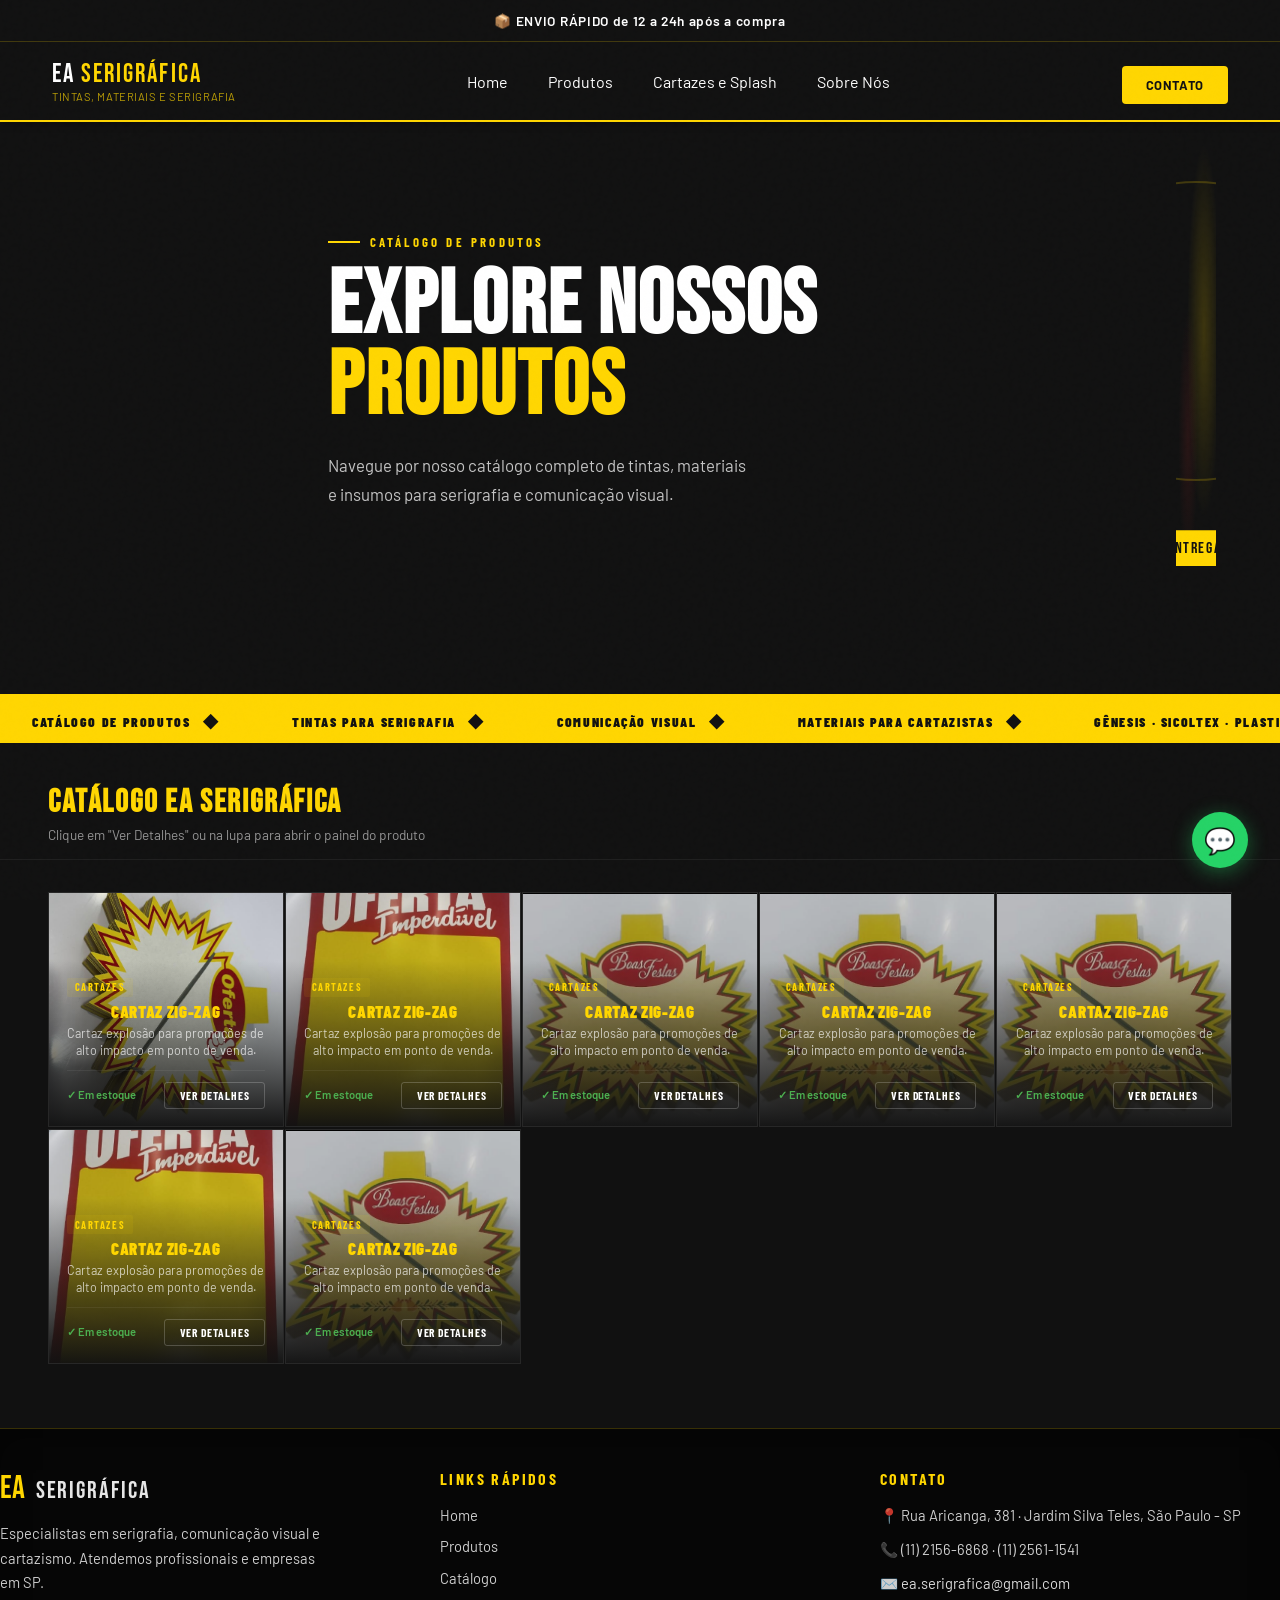
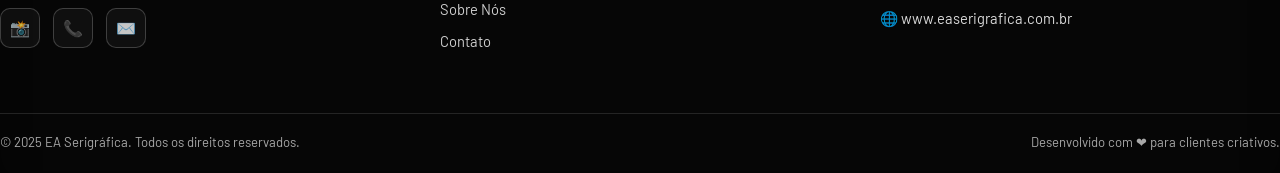
==== commit f53302e1: "fazendo algumas melhoras pequenas" ====
--- a/cartaz.html
+++ b/cartaz.html
@@ -39,11 +39,10 @@
                 <!-- menu-header -->
                 <div class="header-menu">
                     <ul class="group-menu">
-                        <li><a href="#">Home</a></li>
+                        <li><a href="/index.html">Home</a></li>
                         <li><a href="/produtos.html">Produtos</a></li>
-                        <li><a href="#">Cartazes e Splash</a></li>
-                        <li><a href="#">Sobre Nós</a></li>
-                        <li><a href="#">Catálogo</a></li>
+                        <li><a href="/cartaz.html">Cartazes e Splash</a></li>
+                        <li><a href="/index.html#sobre">Sobre Nós</a></li>
                     </ul>
                 </div>
 
--- a/css/style.css
+++ b/css/style.css
@@ -477,6 +477,8 @@
     height: 100%;
     z-index: 10;
     margin-left: 200px;
+    margin-top: 60px;
+    max-height: 1200px;
 }
 
 .hero-eyebrow {
@@ -545,7 +547,6 @@
     display: inline-block;
     clip-path: polygon(0 0, calc(100% - 12px) 0, 100% 12px, 100% 100%, 12px 100%, 0 calc(100% - 12px));
     transition: background 0.2s, transform 0.15s;
-    margin-top: 30px;
 }
 
 .btn-primary:hover {
@@ -553,18 +554,34 @@
     transform: translateY(-2px);
 }
 
+#btn-primary-1 {
+    margin-top: 30px;
+}
+
+
 .btn-outline {
     border: 2px solid rgba(255, 255, 255, 0.3);
-    color: var(--white);
+    color: #ffffff; /* Usei branco direto para o exemplo */
     font-family: 'Barlow Condensed', sans-serif;
-    font-weight: 700;
+    font-weight: 900;
     font-size: 0.9rem;
+    
+    /* CENTRALIZAÇÃO MELHORADA */
+    display: inline-block;
+    text-align: center;
+    line-height: 1; /* Força o texto a ocupar apenas sua altura real */
+    padding: 1.2rem 2.5rem; /* Padding igual em cima e embaixo */
+    
+    text-transform: uppercase;
     letter-spacing: 0.1em;
-    text-transform: uppercase;
-    padding: 0.9rem 2rem;
     text-decoration: none;
-    display: inline-block;
-    transition: border-color 0.2s, color 0.2s;
+    transition: all 0.2s;
+}
+
+.btn-outline:hover {
+    border-color: var(--yellow);
+    color: var(--yellow);
+    transform: translateY(-2px);
 }
 
 .btn-outline:hover {
@@ -689,6 +706,11 @@
 }
 
 /* ── CAROUSEL ── */
+
+.carrousel-section {
+    max-height: 1200px;
+}
+
 .carousel-wrap {
     font-family: 'Barlow', sans-serif;
     background: #111111;
@@ -697,6 +719,7 @@
     position: relative;
     user-select: none;
     padding-top: 120px;
+    max-height: 1200px;
 }
 
 .carousel-container {
@@ -828,7 +851,7 @@
     border-radius: 50%;
     box-shadow: 1px 1px 30px -5px #000;
     transition: .3s ease;
-    display: flex
+    display: flex;
 }
 
 .carousel-btn:hover {
@@ -1194,7 +1217,7 @@
     justify-content: center;
     align-items: center;
 }
-
+ 
 /* CARROSSEL DE PRODUTOS */
 
 /* Container Principal */
--- a/css/produtos.css
+++ b/css/produtos.css
@@ -6,7 +6,7 @@
 
 /* HERO PRODUTOS - mesmo estilo da index1 */
 .products-hero {
-    min-height: 100vh;
+    min-height: 40vh;
     display: grid;
     grid-template-columns: 1fr 1fr;
     position: relative;
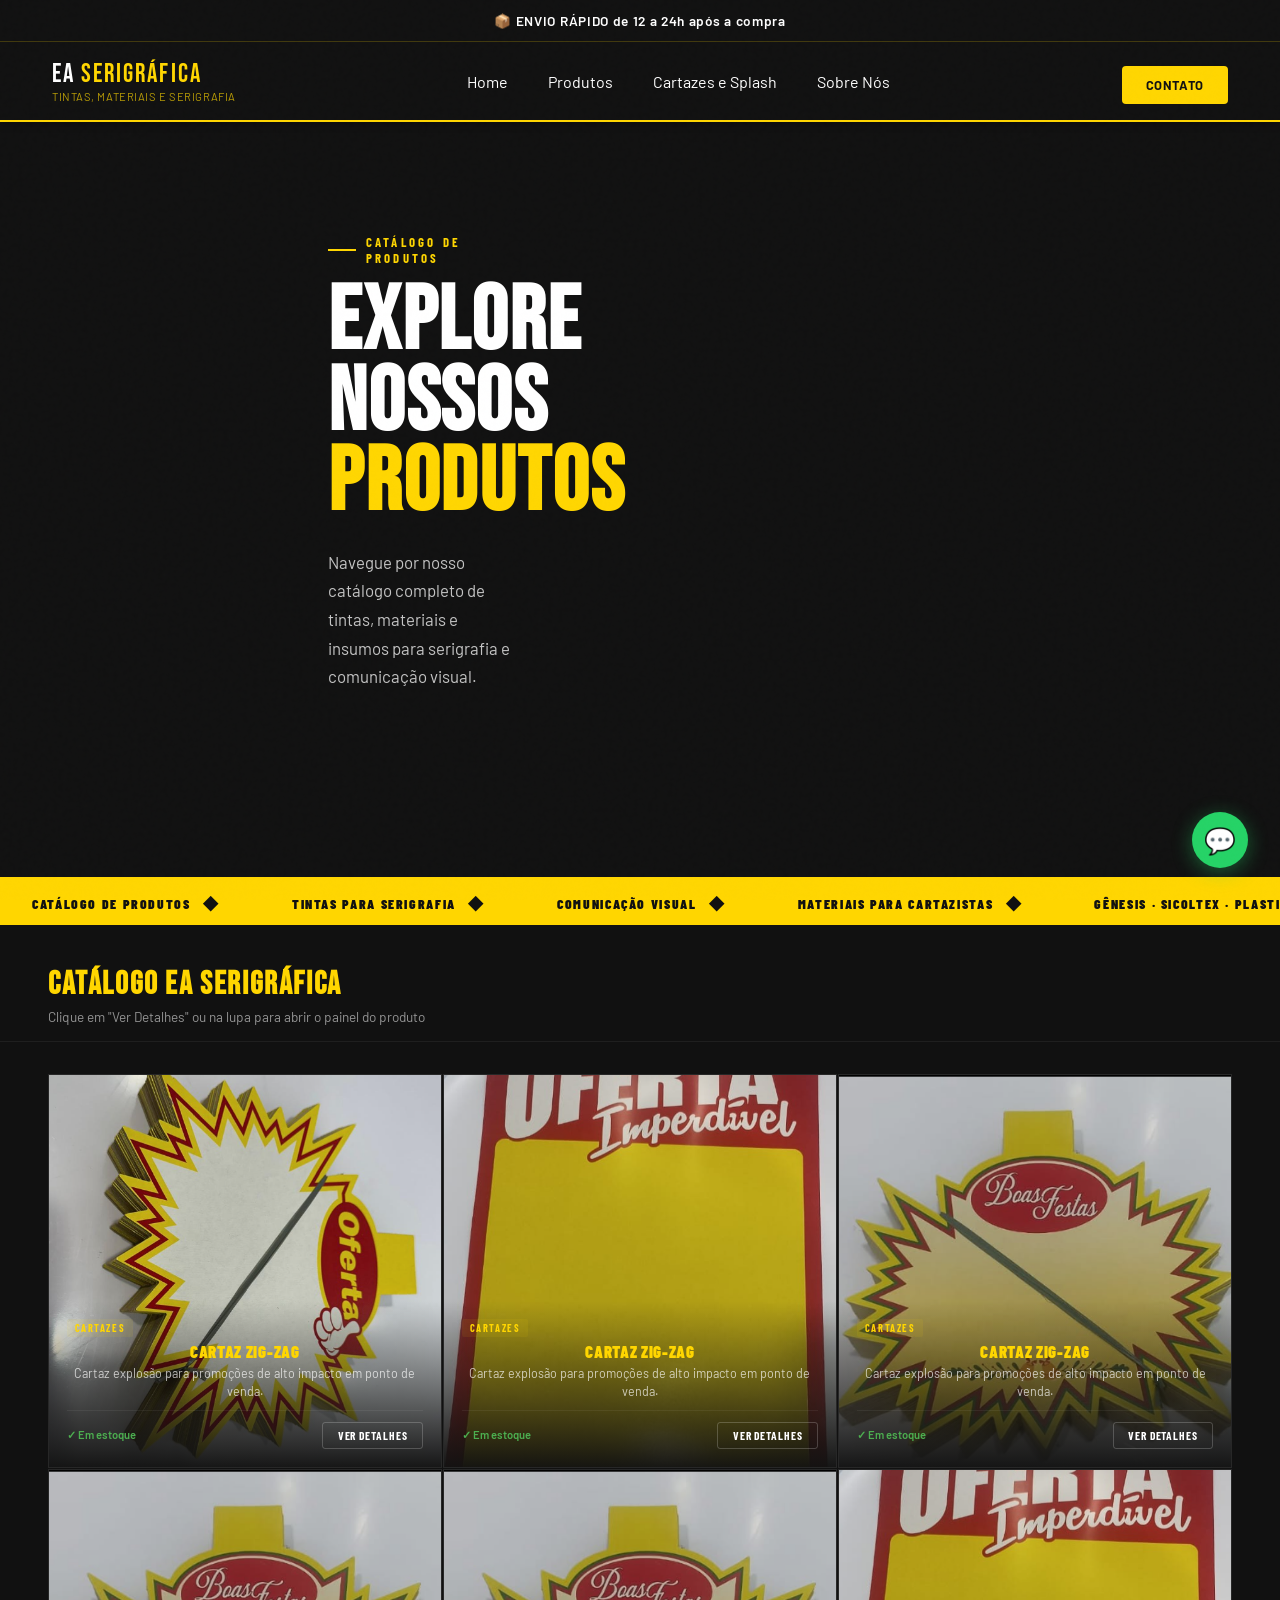
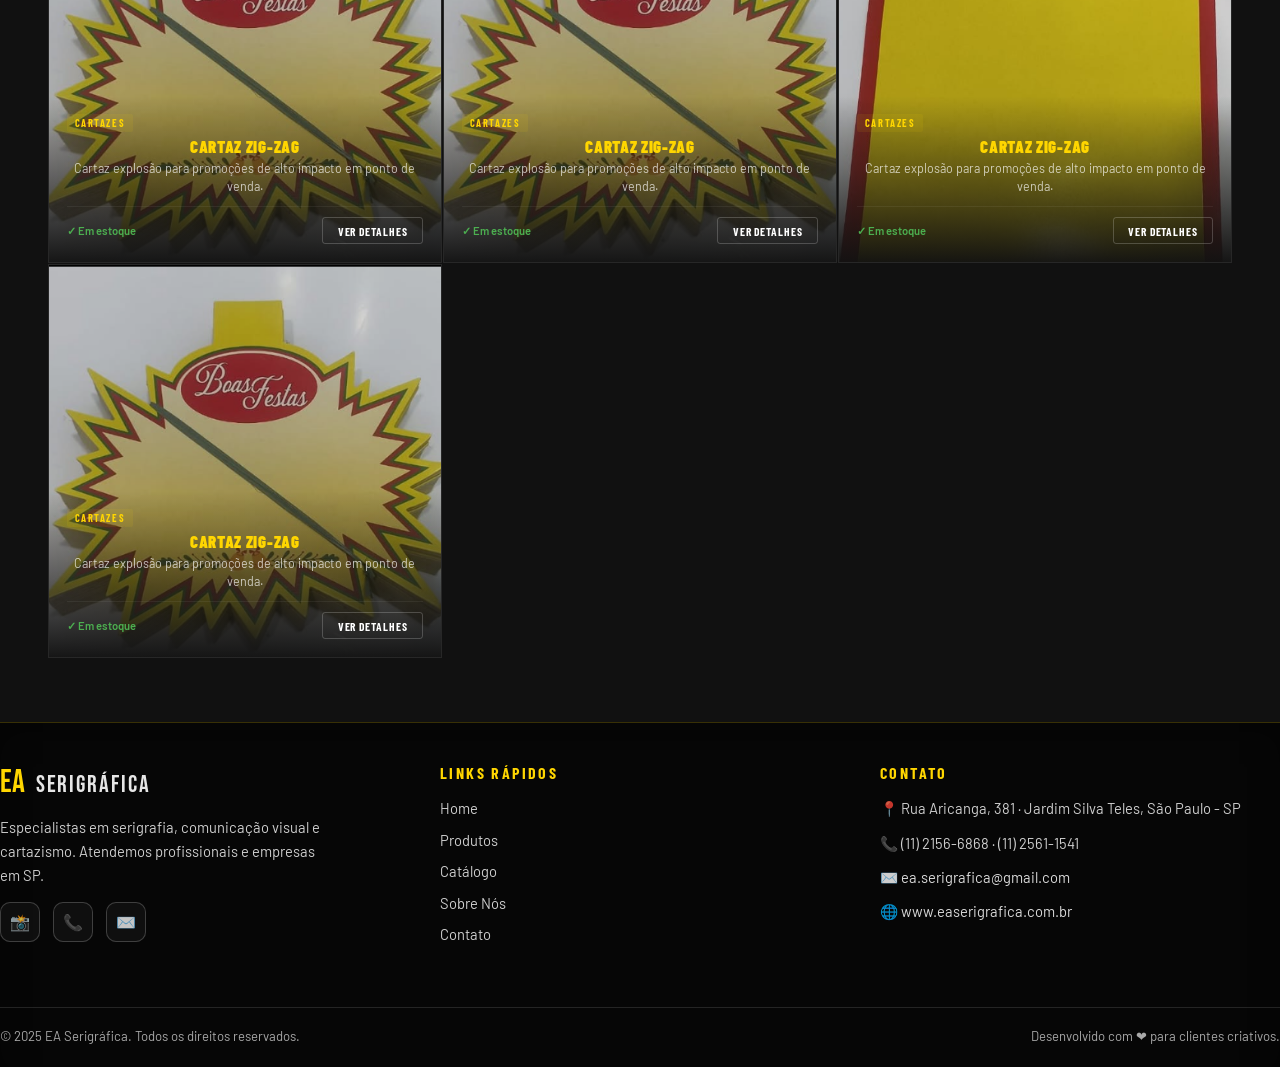
==== commit 2a41b8ac: "tentando arrumar a responsividade" ====
--- a/cartaz.html
+++ b/cartaz.html
@@ -65,35 +65,7 @@
                 Navegue por nosso catálogo completo de tintas, materiais e insumos para serigrafia e comunicação visual.
             </p>
         </div>
-        <div class="hero-right">
-            <div class="hero-ink-bg"></div>
-            <div class="hero-splashes">
-                <div class="splash-ring"></div>
-                <div class="splash-ring"></div>
-                <div class="splash-ring"></div>
-            </div>
-            <div class="hero-product-grid">
-                <div class="hero-product-cell">
-                    <img src="/img/1773622314582_image.png" alt="Tintas">
-                </div>
-                <div class="hero-product-cell">
-                    <img src="/img/Captura de tela 2026-03-17 140056.png" alt="Solventes">
-                </div>
-                <div class="hero-product-cell">
-                    <img src="/img/Captura de tela 2026-03-17 140128.png" alt="Plastisol">
-                </div>
-                <div class="hero-product-cell">
-                    <img src="/img/Captura de tela 2026-03-17 140259.png" alt="Marcadores">
-                </div>
-                <div class="hero-product-cell">
-                    <img src="/img/Captura de tela 2026-03-17 140252.png" alt="Ferramentas">
-                </div>
-                <div class="hero-product-cell">
-                    <img src="/img/Captura de tela 2026-03-17 140241.png" alt="Cartazes">
-                </div>
-            </div>
-            <div class="hero-badge">📦 Pronta Entrega – São Paulo</div>
-        </div>
+        
     </section>
 
     <!-- TICKER -->
@@ -111,16 +83,16 @@
 
     <!-- PRODUCTS -->
     <!-- ── DEMO HEADER ─────────────────────────── -->
-    <div class="demo-header">
+    <div class="demo-header espacamento">
         <h1>CATÁLOGO EA SERIGRÁFICA</h1>
         <p>Clique em "Ver Detalhes" ou na lupa para abrir o painel do produto</p>
     </div>
 
     <!-- ── PRODUCT GRID ───────────────────────── -->
-    <div class="products-grid" id="productsGrid"></div>
+    <div class="products-grid espacamento" id="productsGrid"></div>
 
     <!-- ── OVERLAY ───────────────────────────── -->
-    <div class="drawer-overlay" id="drawerOverlay"></div>
+    <div class="drawer-overlay espacamento" id="drawerOverlay"></div>
 
     <!-- ── PRODUCT DRAWER ─────────────────────── -->
     <div class="product-drawer" id="productDrawer" role="dialog" aria-modal="true" aria-label="Detalhes do produto">
--- a/css/style.css
+++ b/css/style.css
@@ -1,6 +1,5 @@
 /* ===========================================
    ESTILOS GERAIS - EA Serigráfica
-   Organização: Variáveis, Reset, Componentes, Seções, Responsivo
    =========================================== */
 
 /* ── VARIÁVEIS CSS ── */
@@ -26,12 +25,7 @@
     scroll-behavior: smooth;
 }
 
-.espacamento {
-    max-width: 1500px;
-    margin: 0 auto;
-    padding: 0 20px;
-}
-
+.espacamento,
 .espacamento1 {
     max-width: 1500px;
     margin: 0 auto;
@@ -45,7 +39,6 @@
     overflow-x: hidden;
 }
 
-/* Textura de ruído sobreposta ao body */
 body::before {
     content: '';
     position: fixed;
@@ -56,13 +49,11 @@
     opacity: 0.4;
 }
 
-.header-main2 {
-    display: flex;
-    justify-content: space-between;
-    align-items: center;
-    width: 100%;
-}
-
+img {
+    max-width: 100%;
+    height: auto;
+    display: block;
+}
 
 /* ── HEADER ── */
 .header {
@@ -72,7 +63,14 @@
     right: 0;
     z-index: 100;
     background: var(--black);
-    box-shadow: 0 2px 8px rgba(0, 0, 0, 0.3);
+    box-shadow: 0 2px 8px rgba(0,0,0,0.3);
+}
+
+.header-main2 {
+    display: flex;
+    justify-content: space-between;
+    align-items: center;
+    width: 100%;
 }
 
 .header-menu .group-menu {
@@ -88,13 +86,11 @@
     color: var(--white);
     text-decoration: none;
     transition: color 0.2s;
-
 }
 
 .header-menu .group-menu a:hover {
     color: var(--yellow);
 }
-
 
 /* Top Bar */
 .header-top {
@@ -103,7 +99,7 @@
     align-items: center;
     padding: 0.75rem 2rem;
     background: var(--black);
-    border-bottom: 1px solid rgba(255, 214, 0, 0.2);
+    border-bottom: 1px solid rgba(255,214,0,0.2);
     font-size: 0.85rem;
 }
 
@@ -140,9 +136,7 @@
     border-bottom: 2px solid var(--yellow);
 }
 
-.header-logo {
-    flex-shrink: 0;
-}
+.header-logo { flex-shrink: 0; }
 
 .header-logo a {
     font-family: 'Bebas Neue', sans-serif;
@@ -153,14 +147,12 @@
     display: block;
 }
 
-.header-logo a span {
-    color: var(--white);
-}
+.header-logo a span { color: var(--white); }
 
 .tagline {
     font-family: 'Barlow', sans-serif;
     font-size: 0.7rem;
-    color: rgba(255, 214, 0, 0.7);
+    color: rgba(255,214,0,0.7);
     margin: 0;
     letter-spacing: 0.05em;
     text-transform: uppercase;
@@ -185,23 +177,20 @@
     padding: 0.75rem 1.25rem;
     border: 2px solid var(--yellow);
     border-radius: 4px;
-    background: rgba(255, 214, 0, 0.05);
+    background: rgba(255,214,0,0.05);
     color: var(--white);
     font-family: 'Barlow', sans-serif;
     font-size: 0.9rem;
     transition: background 0.2s;
     height: 44px;
     line-height: 1.5;
-    vertical-align: middle;
-}
-
-.header-search input::placeholder {
-    color: rgba(255, 255, 255, 0.5);
-}
+}
+
+.header-search input::placeholder { color: rgba(255,255,255,0.5); }
 
 .header-search input:focus {
     outline: none;
-    background: rgba(255, 214, 0, 0.08);
+    background: rgba(255,214,0,0.08);
     border-color: var(--yellow);
 }
 
@@ -249,13 +238,8 @@
     transition: opacity 0.2s;
 }
 
-.utility-item:hover {
-    opacity: 0.8;
-}
-
-.utility-item span {
-    font-size: 1.4rem;
-}
+.utility-item:hover { opacity: 0.8; }
+.utility-item span { font-size: 1.4rem; }
 
 .utility-item small {
     font-family: 'Barlow', sans-serif;
@@ -267,22 +251,17 @@
     letter-spacing: 0.04em;
 }
 
-.utility-item.cart {
-    position: relative;
-}
-
-.utility-item.cart strong {
-    color: var(--yellow);
-    font-size: 1rem;
-}
+.utility-item.cart { position: relative; }
+.utility-item.cart strong { color: var(--yellow); font-size: 1rem; }
 
 /* Categories Menu */
 .categories-menu {
     display: flex;
     padding: 0 2rem;
     background: var(--black);
-    border-bottom: 1px solid rgba(255, 214, 0, 0.15);
+    border-bottom: 1px solid rgba(255,214,0,0.15);
     gap: 2rem;
+    position: relative;
 }
 
 .category-toggle {
@@ -309,12 +288,10 @@
 }
 
 .categories-list li {
-    border-left: 1px solid rgba(255, 214, 0, 0.15);
-}
-
-.categories-list li:first-child {
-    border-left: none;
-}
+    border-left: 1px solid rgba(255,214,0,0.15);
+}
+
+.categories-list li:first-child { border-left: none; }
 
 .categories-list a {
     display: block;
@@ -327,132 +304,113 @@
     letter-spacing: 0.08em;
     text-transform: uppercase;
     transition: background 0.2s, color 0.2s;
+    white-space: nowrap;
 }
 
 .categories-list a:hover {
-    background: rgba(255, 214, 0, 0.1);
-    color: var(--yellow);
-}
-
-/* Responsive */
-@media (max-width: 1200px) {
-    .header-main {
-        padding: 1rem 1.5rem;
-        gap: 1.5rem;
-    }
-
-    .header-search {
-        max-width: 250px;
-    }
-
-    .header-utilities {
-        gap: 1.5rem;
-    }
-
-    .utility-item small {
-        display: none;
-    }
-
-    .categories-list a {
-        padding: 1rem 1rem;
-        font-size: 0.75rem;
-    }
-}
-
-@media (max-width: 900px) {
-    .header-top-right {
-        gap: 1rem;
-        font-size: 0.75rem;
-    }
-
-    .header-logo a {
-        font-size: 1.3rem;
-    }
-
-    .header-search {
-        max-width: 200px;
-    }
-
-    .header-search input {
-        font-size: 0.85rem;
-        padding: 0.65rem 1rem;
-    }
-
-    .categories-list {
-        overflow-x: auto;
-        overflow-y: hidden;
-    }
-}
-
-@media (max-width: 600px) {
-    .header-top {
-        flex-direction: column;
-        gap: 0.75rem;
-        padding: 0.5rem 1rem;
-    }
-
-    .header-top-left {
-        font-size: 0.75rem;
-    }
-
-    .header-top-right {
-        gap: 1rem;
-    }
-
-    .header-main {
-        flex-wrap: wrap;
-        padding: 0.75rem 1rem;
-        gap: 1rem;
-    }
-
-    .header-logo a {
-        font-size: 1.2rem;
-    }
-
-    .header-search {
-        max-width: 100%;
-        order: 3;
-        flex-basis: 100%;
-    }
-
-    .header-utilities {
-        gap: 1.25rem;
-        justify-self: flex-end;
-    }
-
-    .category-toggle {
-        display: block;
-        order: 4;
-        flex-basis: 100%;
-        padding: 0.75rem 0;
-    }
-
-    .categories-list {
-        display: none;
-        position: absolute;
-        top: 100%;
-        left: 0;
-        right: 0;
-        flex-direction: column;
-        background: rgba(17, 17, 17, 0.98);
-        padding: 1rem 0;
-        z-index: 101;
-    }
-
-    .categories-list.active {
-        display: flex;
-    }
-
-    .categories-list li {
-        border-left: none;
-        border-bottom: 1px solid rgba(255, 214, 0, 0.15);
-    }
-
-    .categories-list a {
-        padding: 0.75rem 1rem;
-    }
-}
-
+    background: rgba(255,214,0,0.1);
+    color: var(--yellow);
+}
+
+/* ── SECTION BASE ── */
+section {
+    padding: 6rem 4rem;
+}
+
+.section-label {
+    font-family: 'Barlow Condensed', sans-serif;
+    font-weight: 700;
+    font-size: 0.75rem;
+    letter-spacing: 0.3em;
+    text-transform: uppercase;
+    color: var(--yellow);
+    margin-bottom: 0.75rem;
+    display: flex;
+    align-items: center;
+    gap: 0.6rem;
+}
+
+.section-label::before {
+    content: '';
+    display: inline-block;
+    width: 24px;
+    height: 2px;
+    background: var(--yellow);
+}
+
+.section-title {
+    font-family: 'Bebas Neue', sans-serif;
+    font-size: clamp(2rem, 5vw, 4rem);
+    letter-spacing: 0.02em;
+    line-height: 0.95;
+    margin-bottom: 1.5rem;
+}
+
+.section-label1 {
+    font-family: 'Barlow Condensed', sans-serif;
+    font-weight: 700;
+    font-size: 0.75rem;
+    letter-spacing: 0.3em;
+    text-transform: uppercase;
+    color: var(--yellow);
+    margin-bottom: 0.75rem;
+    display: flex;
+    align-items: center;
+    justify-content: center;
+    gap: 0.6rem;
+}
+
+.section-label1::before {
+    content: '';
+    display: inline-block;
+    width: 24px;
+    height: 2px;
+    background: var(--yellow);
+}
+
+.section-title1 {
+    font-family: 'Bebas Neue', sans-serif;
+    font-size: clamp(2rem, 5vw, 4rem);
+    letter-spacing: 0.02em;
+    line-height: 0.95;
+    margin-bottom: 1.5rem;
+    display: flex;
+    justify-content: center;
+    text-align: center;
+}
+
+.section-label2 {
+    font-family: 'Barlow Condensed', sans-serif;
+    font-weight: 700;
+    font-size: 0.75rem;
+    letter-spacing: 0.3em;
+    text-transform: uppercase;
+    color: var(--yellow);
+    margin-bottom: 0.75rem;
+    display: flex;
+    align-items: center;
+    justify-content: flex-end;
+    gap: 0.6rem;
+}
+
+.section-label2::before {
+    content: '';
+    display: inline-block;
+    width: 24px;
+    height: 2px;
+    background: var(--yellow);
+}
+
+.section-title2 {
+    font-family: 'Bebas Neue', sans-serif;
+    font-size: clamp(2rem, 5vw, 4rem);
+    letter-spacing: 0.02em;
+    line-height: 0.95;
+    margin-bottom: 1.5rem;
+    display: flex;
+    justify-content: flex-end;
+    text-align: right;
+}
 
 /* ── HERO ── */
 .hero {
@@ -464,7 +422,6 @@
     z-index: 10;
 }
 
-/* Lado esquerdo do hero */
 .hero-left {
     display: flex;
     flex-direction: column;
@@ -504,25 +461,21 @@
 
 .hero-title {
     font-family: 'Bebas Neue', sans-serif;
-    font-size: clamp(3.5rem, 7vw, 6.5rem);
+    font-size: clamp(2.5rem, 6vw, 6.5rem);
     line-height: 0.9;
     letter-spacing: 0.02em;
     margin-bottom: 1.5rem;
-    width: 800px;
-}
-
-.hero-title .yellow {
-    color: var(--yellow);
-}
-
-.hero-title .red {
-    color: var(--red);
-}
+    width: 100%;
+    max-width: 800px;
+}
+
+.hero-title .yellow { color: var(--yellow); }
+.hero-title .red    { color: var(--red); }
 
 .hero-sub {
     font-size: 1.05rem;
     line-height: 1.7;
-    color: rgba(255, 255, 255, 0.75);
+    color: rgba(255,255,255,0.75);
     max-width: 420px;
     margin-bottom: 2.5rem;
 }
@@ -533,7 +486,7 @@
     flex-wrap: wrap;
 }
 
-/* Botões do hero */
+/* Botões */
 .btn-primary {
     background: var(--yellow);
     color: var(--black);
@@ -554,24 +507,18 @@
     transform: translateY(-2px);
 }
 
-#btn-primary-1 {
-    margin-top: 30px;
-}
-
+#btn-primary-1 { margin-top: 30px; }
 
 .btn-outline {
-    border: 2px solid rgba(255, 255, 255, 0.3);
-    color: #ffffff; /* Usei branco direto para o exemplo */
+    border: 2px solid rgba(255,255,255,0.3);
+    color: #ffffff;
     font-family: 'Barlow Condensed', sans-serif;
     font-weight: 900;
     font-size: 0.9rem;
-    
-    /* CENTRALIZAÇÃO MELHORADA */
     display: inline-block;
     text-align: center;
-    line-height: 1; /* Força o texto a ocupar apenas sua altura real */
-    padding: 1.2rem 2.5rem; /* Padding igual em cima e embaixo */
-    
+    line-height: 1;
+    padding: 1.2rem 2.5rem;
     text-transform: uppercase;
     letter-spacing: 0.1em;
     text-decoration: none;
@@ -584,12 +531,7 @@
     transform: translateY(-2px);
 }
 
-.btn-outline:hover {
-    border-color: var(--yellow);
-    color: var(--yellow);
-}
-
-/* Lado direito do hero */
+/* Hero Right */
 .hero-right {
     position: relative;
     overflow: hidden;
@@ -599,11 +541,10 @@
     position: absolute;
     inset: 0;
     background:
-        radial-gradient(ellipse 60% 50% at 70% 50%, rgba(255, 214, 0, 0.18) 0%, transparent 70%),
-        radial-gradient(ellipse 40% 40% at 30% 70%, rgba(211, 47, 47, 0.12) 0%, transparent 60%);
-}
-
-/* Splashes animados */
+        radial-gradient(ellipse 60% 50% at 70% 50%, rgba(255,214,0,0.18) 0%, transparent 70%),
+        radial-gradient(ellipse 40% 40% at 30% 70%, rgba(211,47,47,0.12) 0%, transparent 60%);
+}
+
 .hero-splashes {
     position: absolute;
     inset: 0;
@@ -618,42 +559,15 @@
     animation: pulse-ring 3s ease-in-out infinite;
 }
 
-.splash-ring:nth-child(1) {
-    width: 300px;
-    height: 300px;
-    border: 2px solid rgba(255, 214, 0, 0.2);
-    animation-delay: 0s;
-}
-
-.splash-ring:nth-child(2) {
-    width: 450px;
-    height: 450px;
-    border: 1px solid rgba(255, 214, 0, 0.1);
-    animation-delay: 0.8s;
-}
-
-.splash-ring:nth-child(3) {
-    width: 600px;
-    height: 600px;
-    border: 1px solid rgba(255, 214, 0, 0.05);
-    animation-delay: 1.6s;
-}
+.splash-ring:nth-child(1) { width: 300px; height: 300px; border: 2px solid rgba(255,214,0,0.2); animation-delay: 0s; }
+.splash-ring:nth-child(2) { width: 450px; height: 450px; border: 1px solid rgba(255,214,0,0.1); animation-delay: 0.8s; }
+.splash-ring:nth-child(3) { width: 600px; height: 600px; border: 1px solid rgba(255,214,0,0.05); animation-delay: 1.6s; }
 
 @keyframes pulse-ring {
-
-    0%,
-    100% {
-        transform: scale(1);
-        opacity: 1;
-    }
-
-    50% {
-        transform: scale(1.04);
-        opacity: 0.6;
-    }
-}
-
-/* Grade de produtos no hero */
+    0%, 100% { transform: scale(1); opacity: 1; }
+    50%       { transform: scale(1.04); opacity: 0.6; }
+}
+
 .hero-product-grid {
     position: absolute;
     inset: 0;
@@ -665,10 +579,7 @@
     opacity: 0.85;
 }
 
-.hero-product-cell {
-    overflow: hidden;
-    position: relative;
-}
+.hero-product-cell { overflow: hidden; position: relative; }
 
 .hero-product-cell img {
     width: 100%;
@@ -678,15 +589,13 @@
     transition: transform 0.4s;
 }
 
-.hero-product-cell:hover img {
-    transform: scale(1.08);
-}
+.hero-product-cell:hover img { transform: scale(1.08); }
 
 .hero-product-cell::after {
     content: '';
     position: absolute;
     inset: 0;
-    background: linear-gradient(135deg, transparent 60%, rgba(17, 17, 17, 0.4));
+    background: linear-gradient(135deg, transparent 60%, rgba(17,17,17,0.4));
 }
 
 .hero-badge {
@@ -705,26 +614,20 @@
     z-index: 10;
 }
 
-/* ── CAROUSEL ── */
-
-.carrousel-section {
-    max-height: 1200px;
-}
+/* ── CAROUSEL PRINCIPAL ── */
+.carrousel-section { overflow: hidden; }
 
 .carousel-wrap {
     font-family: 'Barlow', sans-serif;
     background: #111111;
-    border-radius: 0;
     overflow: hidden;
     position: relative;
     user-select: none;
     padding-top: 120px;
-    max-height: 1200px;
 }
 
 .carousel-container {
     position: relative;
-    max-height: 1100px;
 }
 
 .carousel-track-outer {
@@ -735,7 +638,7 @@
 
 .carousel-track {
     display: flex;
-    transition: transform 0.45s cubic-bezier(0.25, 0.46, 0.45, 0.94);
+    transition: transform 0.45s cubic-bezier(0.25,0.46,0.45,0.94);
 }
 
 .carousel-slide {
@@ -757,23 +660,21 @@
     transition: transform 0.6s ease;
 }
 
-.carousel-slide.active img {
-    transform: scale(1.04);
-}
+.carousel-slide.active img { transform: scale(1.04); }
 
 .slide-overlay {
     position: absolute;
     inset: 0;
     background: linear-gradient(to right,
-            rgba(17, 17, 17, 0.82) 0%,
-            rgba(17, 17, 17, 0.3) 55%,
-            transparent 100%);
+        rgba(17,17,17,0.82) 0%,
+        rgba(17,17,17,0.3) 55%,
+        transparent 100%);
 }
 
 .slide-content {
     position: absolute;
-    left: 200px;
-    right: 200px;
+    left: 5%;
+    right: 5%;
     bottom: 0;
     top: 0;
     display: flex;
@@ -804,20 +705,18 @@
 
 .slide-title {
     font-family: 'Bebas Neue', sans-serif;
-    font-size: clamp(1.6rem, 4vw, 2.8rem);
+    font-size: clamp(1.4rem, 4vw, 2.8rem);
     line-height: 0.95;
     letter-spacing: 0.03em;
     color: #fff;
     margin-bottom: 0.7rem;
 }
 
-.slide-title span {
-    color: #FFD600;
-}
+.slide-title span { color: #FFD600; }
 
 .slide-desc {
     font-size: 0.82rem;
-    color: rgba(255, 255, 255, 0.65);
+    color: rgba(255,255,255,0.65);
     line-height: 1.6;
     max-width: 280px;
 }
@@ -837,38 +736,29 @@
     cursor: pointer;
 }
 
-/* Controles do carousel */
 .carousel-btn {
     position: absolute;
     top: 50%;
     transform: translateY(-50%);
-    background: rgba(17, 17, 17, 0.7);
-    border: 1.5px solid rgba(255, 214, 0, 0.4);
+    background: rgba(0,0,0,0.55);
+    border: 1.5px solid rgba(255,214,0,0.4);
     color: #eab335;
     height: 50px;
     width: 50px;
-    background: rgba(0, 0, 0, 0.548);
     border-radius: 50%;
     box-shadow: 1px 1px 30px -5px #000;
     transition: .3s ease;
     display: flex;
-}
-
-.carousel-btn:hover {
-    background: #FFD600;
-    color: #111;
-    border-color: #FFD600;
-}
-
-.carousel-btn.prev {
-    left: 1rem;
-}
-
-.carousel-btn.next {
-    right: 1rem;
-}
-
-/* Indicadores do carousel */
+    align-items: center;
+    justify-content: center;
+    cursor: pointer;
+    z-index: 10;
+}
+
+.carousel-btn:hover { background: #FFD600; color: #111; border-color: #FFD600; }
+.carousel-btn.prev { left: 1rem; }
+.carousel-btn.next { right: 1rem; }
+
 .carousel-dots {
     position: absolute;
     bottom: 0.9rem;
@@ -882,7 +772,7 @@
 .carousel-dots .dot {
     width: 6px;
     height: 6px;
-    background: rgba(255, 255, 255, 0.3);
+    background: rgba(255,255,255,0.3);
     border-radius: 50%;
     cursor: pointer;
     transition: all 0.25s;
@@ -902,16 +792,13 @@
     font-weight: 700;
     font-size: 0.75rem;
     letter-spacing: 0.1em;
-    color: rgba(255, 255, 255, 0.5);
+    color: rgba(255,255,255,0.5);
     z-index: 10;
-    background: rgba(0, 0, 0, 0.4);
+    background: rgba(0,0,0,0.4);
     padding: 0.25rem 0.6rem;
 }
 
-.carousel-counter .counter-cur {
-    color: #FFD600;
-}
-
+.carousel-counter .counter-cur { color: #FFD600; }
 
 /* ── TICKER ── */
 .ticker {
@@ -936,25 +823,15 @@
     padding: 0 2rem;
 }
 
-.ticker-dot {
-    font-size: 1.2rem;
-    margin: 0 0.5rem;
-}
+.ticker-dot { font-size: 1.2rem; margin: 0 0.5rem; }
 
 @keyframes ticker-scroll {
-    0% {
-        transform: translateX(0);
-    }
-
-    100% {
-        transform: translateX(-50%);
-    }
-}
-
-/* ── PRODUCT SHOWCASE / GALERIA ── */
-.product-showcase {
-    background: #0a0a0a;
-}
+    0%   { transform: translateX(0); }
+    100% { transform: translateX(-50%); }
+}
+
+/* ── PRODUCT SHOWCASE ── */
+.product-showcase { background: #0a0a0a; }
 
 .showcase-header {
     text-align: center;
@@ -962,16 +839,11 @@
     margin: 0 auto 4rem auto;
 }
 
-.showcase-header .section-label {
-    justify-content: center;
-}
-
-.showcase-header .section-title {
-    margin-bottom: 1rem;
-}
+.showcase-header .section-label { justify-content: center; }
+.showcase-header .section-title { margin-bottom: 1rem; }
 
 .showcase-intro {
-    color: rgba(255, 255, 255, 0.65);
+    color: rgba(255,255,255,0.65);
     line-height: 1.7;
     font-size: 0.95rem;
 }
@@ -984,7 +856,7 @@
 
 .showcase-item {
     background: #111;
-    border: 1px solid rgba(255, 255, 255, 0.06);
+    border: 1px solid rgba(255,255,255,0.06);
     overflow: hidden;
     transition: all 0.3s ease;
     display: flex;
@@ -992,9 +864,9 @@
 }
 
 .showcase-item:hover {
-    border-color: rgba(255, 214, 0, 0.3);
+    border-color: rgba(255,214,0,0.3);
     transform: translateY(-4px);
-    box-shadow: 0 8px 32px rgba(255, 214, 0, 0.1);
+    box-shadow: 0 8px 32px rgba(255,214,0,0.1);
 }
 
 .showcase-image {
@@ -1012,9 +884,7 @@
     transition: transform 0.5s ease;
 }
 
-.showcase-item:hover .showcase-image img {
-    transform: scale(1.08);
-}
+.showcase-item:hover .showcase-image img { transform: scale(1.08); }
 
 .showcase-info {
     padding: 1.5rem;
@@ -1039,119 +909,23 @@
     font-size: 0.75rem;
     letter-spacing: 0.15em;
     text-transform: uppercase;
-    color: rgba(255, 255, 255, 0.5);
+    color: rgba(255,255,255,0.5);
     display: inline-block;
     padding: 0.25rem 0.6rem;
-    background: rgba(255, 214, 0, 0.08);
+    background: rgba(255,214,0,0.08);
     border-radius: 2px;
     align-self: flex-start;
 }
 
 .showcase-desc {
-    color: rgba(255, 255, 255, 0.6);
+    color: rgba(255,255,255,0.6);
     line-height: 1.6;
     font-size: 0.9rem;
     margin-top: 0.5rem;
 }
 
-/* ── SECTION BASE ── */
-section {
-    padding: 6rem 4rem;
-}
-
-.section-label {
-    font-family: 'Barlow Condensed', sans-serif;
-    font-weight: 700;
-    font-size: 0.75rem;
-    letter-spacing: 0.3em;
-    text-transform: uppercase;
-    color: var(--yellow);
-    margin-bottom: 0.75rem;
-    display: flex;
-    align-items: center;
-    gap: 0.6rem;
-}
-
-.section-label::before {
-    content: '';
-    display: inline-block;
-    width: 24px;
-    height: 2px;
-    background: var(--yellow);
-}
-
-.section-title {
-    font-family: 'Bebas Neue', sans-serif;
-    font-size: clamp(2.5rem, 5vw, 4rem);
-    letter-spacing: 0.02em;
-    line-height: 0.95;
-    margin-bottom: 1.5rem;
-}
-
-
-/* -- section-label 1 -- */
-.section-label1 {
-    font-family: 'Barlow Condensed', sans-serif;
-    font-weight: 700;
-    font-size: 0.75rem;
-    letter-spacing: 0.3em;
-    text-transform: uppercase;
-    color: var(--yellow);
-    margin-bottom: 0.75rem;
-    display: flex;
-    align-items: center;
-    justify-content: center;
-    gap: 0.6rem;
-}
-
-.section-label1::before {
-    content: '';
-    display: inline-block;
-    width: 24px;
-    height: 2px;
-    background: var(--yellow);
-}
-
-.section-title1 {
-    font-family: 'Bebas Neue', sans-serif;
-    font-size: clamp(2.5rem, 5vw, 4rem);
-    letter-spacing: 0.02em;
-    line-height: 0.95;
-    margin-bottom: 1.5rem;
-    display: flex;
-    justify-content: center;
-}
-
-.products-intro1 {
-    width: 500px;
-}
-
-/* ── CARTAZ ── */
-.group-img-slash {
-    display: flex;
-    gap: 2rem;
-    flex-wrap: wrap;
-    justify-content: center;
-    padding-top: 50px;
-}
-
-.group-img-slash img {
-    width: 100%;
-    max-width: 400px;
-    height: 300px;
-    object-fit: cover;
-    transition: all 0.3s ease;
-    margin-top: 50px;
-}
-
-#img-slash {
-    margin-top: 0px;
-}
-
 /* ── PRODUCTS ── */
-#produtos {
-    background: var(--black);
-}
+#produtos { background: var(--black); }
 
 .products-header {
     display: grid;
@@ -1162,13 +936,13 @@
 }
 
 .products-intro {
-    color: rgba(255, 255, 255, 0.65);
+    color: rgba(255,255,255,0.65);
     max-width: 500px;
     line-height: 1.7;
 }
 
 .products-intro1 {
-    color: rgba(255, 255, 255, 0.65);
+    color: rgba(255,255,255,0.65);
     max-width: 700px;
     line-height: 1.7;
     display: flex;
@@ -1176,6 +950,13 @@
     align-items: center;
     text-align: center;
     justify-self: center;
+}
+
+.products-intro2 {
+    color: rgba(255,255,255,0.65);
+    max-width: 700px;
+    line-height: 1.7;
+    text-align: right;
 }
 
 .filter-tabs {
@@ -1191,9 +972,9 @@
     letter-spacing: 0.08em;
     text-transform: uppercase;
     padding: 0.4rem 1rem;
-    border: 1.5px solid rgba(255, 255, 255, 0.2);
+    border: 1.5px solid rgba(255,255,255,0.2);
     background: transparent;
-    color: rgba(255, 255, 255, 0.6);
+    color: rgba(255,255,255,0.6);
     cursor: pointer;
     transition: all 0.2s;
 }
@@ -1202,13 +983,14 @@
 .filter-tab:hover {
     border-color: var(--yellow);
     color: var(--yellow);
-    background: rgba(255, 214, 0, 0.08);
+    background: rgba(255,214,0,0.08);
 }
 
 .products-grid {
     display: grid;
-    grid-template-columns: repeat(3, minmax(50px, 1fr));
+    grid-template-columns: repeat(3, 1fr);
     gap: 1.5rem;
+    width: 100%;
 }
 
 #produtosI {
@@ -1217,10 +999,8 @@
     justify-content: center;
     align-items: center;
 }
- 
-/* CARROSSEL DE PRODUTOS */
-
-/* Container Principal */
+
+/* Carrossel de Produtos */
 .carousel-wrapper {
     position: relative;
     width: 90%;
@@ -1229,7 +1009,6 @@
     align-items: center;
 }
 
-/* Área de Scroll */
 .carousel-container {
     display: flex;
     overflow-x: auto;
@@ -1238,57 +1017,47 @@
     gap: 20px;
     padding: 20px 0;
     scrollbar-width: none;
-    /* Esconde scroll no Firefox */
-}
-
-.carousel-container::-webkit-scrollbar {
-    display: none;
-    /* Esconde scroll no Chrome/Safari */
-}
-
-/* Card do Produto */
+}
+
+.carousel-container::-webkit-scrollbar { display: none; }
+
 .product-card {
     flex: 0 0 calc(25% - 15px);
-    /* 4 itens por vez */
     scroll-snap-align: start;
     display: flex;
     flex-direction: column;
     align-items: center;
     text-align: center;
     min-width: 200px;
-}
-
-.product-card:hover {
-    transform: scale(1.02);
     transition: transform 0.3s ease;
 }
 
+.product-card:hover { transform: scale(1.02); }
+
 .product-image {
-    width: 300px;
+    width: 100%;
+    max-width: 300px;
     height: 200px;
-    object-fit:cover;
+    object-fit: cover;
     margin-bottom: 15px;
 }
 
 .product-title {
-    color: var(--primary-blue);
+    color: var(--yellow);
     font-weight: bold;
     font-size: 14px;
     text-decoration: none;
     line-height: 1.4;
     margin-bottom: 10px;
     display: block;
-    height: 40px;
-}
-
-/* Linha decorativa abaixo do título */
+}
+
 .divider {
     width: 40px;
     height: 2px;
-    background-color: var(--primary-blue);
-}
-
-/* Setas de Navegação */
+    background-color: var(--yellow);
+}
+
 .nav-btn {
     background: none;
     border: none;
@@ -1301,38 +1070,9 @@
     z-index: 10;
 }
 
-.nav-btn:hover {
-    color: var(--primary-blue);
-}
-
-.prev {
-    left: -50px;
-}
-
-.next {
-    right: -50px;
-}
-
-/* Responsividade */
-@media (max-width: 900px) {
-    .product-card {
-        flex: 0 0 calc(50% - 10px);
-    }
-
-    .prev {
-        left: -20px;
-    }
-
-    .next {
-        right: -20px;
-    }
-}
-
-@media (max-width: 500px) {
-    .product-card {
-        flex: 0 0 100%;
-    }
-}
+.nav-btn:hover { color: var(--yellow); }
+.prev { left: -50px; }
+.next { right: -50px; }
 
 .btn-shop {
     align-self: flex-start;
@@ -1351,9 +1091,7 @@
     letter-spacing: 0.05em;
 }
 
-.btn-shop:hover {
-    background: #e6c200;
-}
+.btn-shop:hover { background: #e6c200; }
 
 .product-name {
     font-family: 'Barlow Condensed', sans-serif;
@@ -1368,7 +1106,7 @@
 
 .product-desc {
     font-size: 0.8rem;
-    color: rgba(255, 255, 255, 0.7);
+    color: rgba(255,255,255,0.7);
     line-height: 1.4;
     margin: 0;
 }
@@ -1377,7 +1115,7 @@
     position: absolute;
     top: 12px;
     left: 12px;
-    background: rgba(0, 0, 0, 0.85);
+    background: rgba(0,0,0,0.85);
     color: var(--yellow);
     width: 50px;
     height: 50px;
@@ -1404,28 +1142,27 @@
 
 .product-original-price {
     font-size: 0.85rem;
-    color: rgba(255, 255, 255, 0.5);
+    color: rgba(255,255,255,0.5);
     text-decoration: line-through;
     margin-right: 0.5rem;
 }
 
 .product-installment {
     font-size: 0.75rem;
-    color: rgba(255, 255, 255, 0.6);
+    color: rgba(255,255,255,0.6);
     margin: 0.25rem 0 0 0;
 }
 
-
-/* Large featured card */
 .product-card.featured {
     grid-column: span 2;
     grid-row: span 2;
 }
 
-/* --- cartaz-section --- */
+/* ── CARTAZ ── */
 .cartaz-content {
     display: flex;
     gap: 90px;
+    align-items: center;
 }
 
 .cartaz-content img {
@@ -1435,71 +1172,20 @@
     transition: all 0.3s ease;
 }
 
-/*-- =-=-=-=-= CANETAS SECTION =-=-=-=-=-= */
-
+/* ── CANETAS ── */
 .canetas-content {
     display: flex;
     gap: 60px;
     flex-direction: row-reverse;
-}
-
-/* -- section-label 2 -- */
-.section-label2 {
-    font-family: 'Barlow Condensed', sans-serif;
-    font-weight: 700;
-    font-size: 0.75rem;
-    letter-spacing: 0.3em;
-    text-transform: uppercase;
-    color: var(--yellow);
-    margin-bottom: 0.75rem;
-    display: flex;
-    align-items: center;
-    justify-content: right;
-    gap: 0.6rem;
-}
-
-.section-label2::before {
-    content: '';
-    display: inline-block;
-    width: 24px;
-    height: 2px;
-    background: var(--yellow);
-}
-
-.section-title2 {
-    font-family: 'Bebas Neue', sans-serif;
-    font-size: clamp(2.5rem, 5vw, 4rem);
-    letter-spacing: 0.02em;
-    line-height: 0.95;
-    margin-bottom: 1.5rem;
-    display: flex;
-    justify-content: right;
-}
-
-.products-intro2 {
-    color: rgba(255, 255, 255, 0.65);
-    max-width: 700px;
-    line-height: 1.7;
-    display: flex;
-    justify-content: right;
-    align-items: center;
-    text-align: right;
-    justify-self: right;
-}
-
-.box-canetas-1 {
-    text-align: right;
-}
-
-.box-canetas-2 img {
-    width: 1100px;
-}
-
+    align-items: center;
+}
+
+.box-canetas-1 { text-align: right; }
+
+.box-canetas-2 img { width: 100%; max-width: 1100px; }
 
 /* ── CATEGORIAS ── */
-#categorias {
-    background: #0d0d0d;
-}
+#categorias { background: #0d0d0d; }
 
 .categories-grid {
     display: grid;
@@ -1510,7 +1196,7 @@
 
 .cat-card {
     padding: 2.5rem 2rem;
-    border: 1px solid rgba(255, 255, 255, 0.06);
+    border: 1px solid rgba(255,255,255,0.06);
     background: #111;
     position: relative;
     overflow: hidden;
@@ -1520,9 +1206,7 @@
 .cat-card::before {
     content: '';
     position: absolute;
-    top: 0;
-    left: 0;
-    right: 0;
+    top: 0; left: 0; right: 0;
     height: 3px;
     background: var(--yellow);
     transform: scaleX(0);
@@ -1530,19 +1214,10 @@
     transition: transform 0.3s;
 }
 
-.cat-card:hover {
-    background: #161616;
-}
-
-.cat-card:hover::before {
-    transform: scaleX(1);
-}
-
-.cat-icon {
-    font-size: 2.5rem;
-    margin-bottom: 1.2rem;
-    display: block;
-}
+.cat-card:hover { background: #161616; }
+.cat-card:hover::before { transform: scaleX(1); }
+
+.cat-icon { font-size: 2.5rem; margin-bottom: 1.2rem; display: block; }
 
 .cat-title {
     font-family: 'Bebas Neue', sans-serif;
@@ -1561,7 +1236,7 @@
 
 .cat-items li {
     font-size: 0.85rem;
-    color: rgba(255, 255, 255, 0.65);
+    color: rgba(255,255,255,0.65);
     padding-left: 0.8rem;
     position: relative;
 }
@@ -1576,11 +1251,10 @@
 
 .cat-number {
     position: absolute;
-    top: 1.5rem;
-    right: 1.5rem;
+    top: 1.5rem; right: 1.5rem;
     font-family: 'Bebas Neue', sans-serif;
     font-size: 3.5rem;
-    color: rgba(255, 214, 0, 0.06);
+    color: rgba(255,214,0,0.06);
     line-height: 1;
     pointer-events: none;
 }
@@ -1592,38 +1266,29 @@
     overflow: hidden;
 }
 
-#marcas .section-label {
-    color: var(--red);
-}
-
-#marcas .section-label::before {
-    background: var(--red);
-}
-
-#marcas .section-title {
-    color: var(--black);
-}
+#marcas .section-label  { color: var(--red); }
+#marcas .section-label::before { background: var(--red); }
+#marcas .section-title  { color: var(--black); }
 
 .brands-scroll {
     display: flex;
     gap: 1.5px;
     margin-top: 3rem;
     overflow: hidden;
+    flex-wrap: wrap;
 }
 
 .brand-pill {
     flex-shrink: 0;
-    background: rgba(17, 17, 17, 0.08);
-    border: 1px solid rgba(17, 17, 17, 0.15);
+    background: rgba(17,17,17,0.08);
+    border: 1px solid rgba(17,17,17,0.15);
     padding: 1.2rem 2rem;
     text-align: center;
     min-width: 160px;
     transition: background 0.2s;
 }
 
-.brand-pill:hover {
-    background: rgba(17, 17, 17, 0.15);
-}
+.brand-pill:hover { background: rgba(17,17,17,0.15); }
 
 .brand-pill-name {
     font-family: 'Bebas Neue', sans-serif;
@@ -1637,11 +1302,11 @@
     font-weight: 600;
     letter-spacing: 0.1em;
     text-transform: uppercase;
-    color: rgba(17, 17, 17, 0.55);
+    color: rgba(17,17,17,0.55);
     margin-top: 0.2rem;
 }
 
-/* ── SOBRE / DIFERENCIAIS ── */
+/* ── SOBRE ── */
 #sobre {
     background: #0a0a0a;
     display: grid;
@@ -1650,9 +1315,7 @@
     align-items: center;
 }
 
-.about-visual {
-    position: relative;
-}
+.about-visual { position: relative; }
 
 .about-main-img {
     width: 100%;
@@ -1689,20 +1352,16 @@
 
 .about-border-line {
     position: absolute;
-    top: 2rem;
-    left: -2rem;
-    bottom: -4rem;
+    top: 2rem; left: -2rem; bottom: -4rem;
     width: 2px;
     background: var(--yellow);
     opacity: 0.4;
 }
 
-.about-content {
-    padding-right: 2rem;
-}
+.about-content { padding-right: 2rem; }
 
 .about-text {
-    color: rgba(255, 255, 255, 0.7);
+    color: rgba(255,255,255,0.7);
     line-height: 1.8;
     margin-bottom: 2.5rem;
     font-size: 0.95rem;
@@ -1719,20 +1378,14 @@
     gap: 1rem;
     align-items: flex-start;
     padding: 1.2rem;
-    border: 1px solid rgba(255, 255, 255, 0.06);
-    background: rgba(255, 255, 255, 0.02);
+    border: 1px solid rgba(255,255,255,0.06);
+    background: rgba(255,255,255,0.02);
     transition: border-color 0.2s;
 }
 
-.diff-item:hover {
-    border-color: rgba(255, 214, 0, 0.3);
-}
-
-.diff-icon {
-    font-size: 1.6rem;
-    flex-shrink: 0;
-    margin-top: 0.1rem;
-}
+.diff-item:hover { border-color: rgba(255,214,0,0.3); }
+
+.diff-icon { font-size: 1.6rem; flex-shrink: 0; margin-top: 0.1rem; }
 
 .diff-title {
     font-family: 'Barlow Condensed', sans-serif;
@@ -1746,14 +1399,12 @@
 
 .diff-text {
     font-size: 0.85rem;
-    color: rgba(255, 255, 255, 0.6);
+    color: rgba(255,255,255,0.6);
     line-height: 1.5;
 }
 
 /* ── CONTATO ── */
-#contato {
-    background: var(--black);
-}
+#contato { background: var(--black); }
 
 .contact-grid {
     display: grid;
@@ -1777,8 +1428,8 @@
 .contact-icon-wrap {
     width: 48px;
     height: 48px;
-    background: rgba(255, 214, 0, 0.1);
-    border: 1px solid rgba(255, 214, 0, 0.3);
+    background: rgba(255,214,0,0.1);
+    border: 1px solid rgba(255,214,0,0.3);
     display: flex;
     align-items: center;
     justify-content: center;
@@ -1798,7 +1449,7 @@
 
 .contact-block-value {
     font-size: 1rem;
-    color: rgba(255, 255, 255, 0.85);
+    color: rgba(255,255,255,0.85);
     line-height: 1.5;
 }
 
@@ -1808,14 +1459,11 @@
     transition: color 0.2s;
 }
 
-.contact-block-value a:hover {
-    color: var(--yellow);
-}
-
-/* Placeholder do mapa */
+.contact-block-value a:hover { color: var(--yellow); }
+
 .map-placeholder {
     background: #111;
-    border: 1px solid rgba(255, 255, 255, 0.08);
+    border: 1px solid rgba(255,255,255,0.08);
     height: 100%;
     min-height: 320px;
     display: flex;
@@ -1831,16 +1479,9 @@
     content: '';
     position: absolute;
     inset: 0;
-    background: repeating-linear-gradient(0deg,
-            transparent,
-            transparent 39px,
-            rgba(255, 255, 255, 0.03) 39px,
-            rgba(255, 255, 255, 0.03) 40px),
-        repeating-linear-gradient(90deg,
-            transparent,
-            transparent 39px,
-            rgba(255, 255, 255, 0.03) 39px,
-            rgba(255, 255, 255, 0.03) 40px);
+    background:
+        repeating-linear-gradient(0deg, transparent, transparent 39px, rgba(255,255,255,0.03) 39px, rgba(255,255,255,0.03) 40px),
+        repeating-linear-gradient(90deg, transparent, transparent 39px, rgba(255,255,255,0.03) 39px, rgba(255,255,255,0.03) 40px);
 }
 
 .map-pin {
@@ -1851,15 +1492,8 @@
 }
 
 @keyframes bounce-pin {
-
-    0%,
-    100% {
-        transform: translateY(0);
-    }
-
-    50% {
-        transform: translateY(-10px);
-    }
+    0%, 100% { transform: translateY(0); }
+    50%       { transform: translateY(-10px); }
 }
 
 .map-address {
@@ -1870,7 +1504,7 @@
     font-weight: 700;
     font-size: 1rem;
     letter-spacing: 0.04em;
-    color: rgba(255, 255, 255, 0.7);
+    color: rgba(255,255,255,0.7);
 }
 
 .map-link {
@@ -1882,21 +1516,19 @@
     text-decoration: none;
     letter-spacing: 0.1em;
     text-transform: uppercase;
-    border-bottom: 1px solid rgba(255, 214, 0, 0.3);
+    border-bottom: 1px solid rgba(255,214,0,0.3);
     padding-bottom: 2px;
     transition: border-color 0.2s;
 }
 
-.map-link:hover {
-    border-color: var(--yellow);
-}
+.map-link:hover { border-color: var(--yellow); }
 
 /* ── FOOTER ── */
 .site-footer {
     background: #060606;
-    border-top: 1px solid rgba(255, 214, 0, 0.2);
-    box-shadow: inset 0 8px 30px rgba(0, 0, 0, 0.35);
-    color: rgba(255, 255, 255, 0.88);
+    border-top: 1px solid rgba(255,214,0,0.2);
+    box-shadow: inset 0 8px 30px rgba(0,0,0,0.35);
+    color: rgba(255,255,255,0.88);
     padding-bottom: 20px;
 }
 
@@ -1908,14 +1540,14 @@
 }
 
 .site-footer .footer-bottom {
-    border-top: 1px solid rgba(255, 255, 255, 0.12);
+    border-top: 1px solid rgba(255,255,255,0.12);
     padding: 1.25rem 0 0.2rem;
     margin-top: 1.25rem;
     display: flex;
     align-items: center;
     justify-content: space-between;
     font-size: 0.82rem;
-    color: rgba(255, 255, 255, 0.65);
+    color: rgba(255,255,255,0.65);
 }
 
 .site-footer .footer-col h3 {
@@ -1930,14 +1562,12 @@
 .site-footer .footer-col p,
 .site-footer .footer-col a,
 .site-footer .footer-col li {
-    color: rgba(255, 255, 255, 0.8);
+    color: rgba(255,255,255,0.8);
     line-height: 1.65;
     font-size: 0.92rem;
 }
 
-.site-footer .footer-about p {
-    max-width: 335px;
-}
+.site-footer .footer-about p { max-width: 335px; }
 
 .site-footer .footer-about .footer-logo {
     font-family: 'Bebas Neue', sans-serif;
@@ -1947,7 +1577,7 @@
 }
 
 .site-footer .footer-about .footer-logo span {
-    color: rgba(255, 255, 255, 0.9);
+    color: rgba(255,255,255,0.9);
     font-size: 0.75em;
     letter-spacing: 0.08em;
     text-transform: uppercase;
@@ -1956,53 +1586,47 @@
 
 .site-footer .footer-links ul {
     list-style: none;
-    margin: 0;
-    padding: 0;
+    margin: 0; padding: 0;
     display: grid;
     gap: 0.45rem;
 }
 
 .site-footer .footer-links ul a {
-    color: rgba(255, 255, 255, 0.8);
+    color: rgba(255,255,255,0.8);
     text-decoration: none;
     transition: color 0.2s;
 }
 
-.site-footer .footer-links ul a:hover {
-    color: var(--yellow);
-}
-
-.site-footer .footer-contact p {
-    margin-bottom: 10px;
-}
+.site-footer .footer-links ul a:hover { color: var(--yellow); }
+
+.site-footer .footer-contact p { margin-bottom: 10px; }
 
 .site-footer .footer-contact a {
-    color: rgba(255, 255, 255, 0.85);
+    color: rgba(255,255,255,0.85);
     text-decoration: none;
 }
 
-.site-footer .footer-contact a:hover {
-    color: var(--yellow);
-}
+.site-footer .footer-contact a:hover { color: var(--yellow); }
 
 .site-footer .footer-social {
     display: flex;
     gap: 0.8rem;
     margin-top: 0.9rem;
+    flex-wrap: wrap;
 }
 
 .site-footer .footer-social a {
     width: 40px;
     height: 40px;
     border-radius: 10px;
-    border: 1px solid rgba(255, 255, 255, 0.2);
+    border: 1px solid rgba(255,255,255,0.2);
     display: flex;
     align-items: center;
     justify-content: center;
-    color: rgba(255, 255, 255, 0.76);
+    color: rgba(255,255,255,0.76);
     font-size: 1rem;
     text-decoration: none;
-    background: rgba(255, 255, 255, 0.04);
+    background: rgba(255,255,255,0.04);
     transition: all 0.25s ease;
 }
 
@@ -2012,30 +1636,6 @@
     background: var(--yellow);
     transform: translateY(-2px);
 }
-
-@media (max-width: 900px) {
-    .site-footer .footer-top {
-        grid-template-columns: 1fr;
-        text-align: center;
-    }
-
-    .site-footer .footer-bottom {
-        flex-direction: column;
-        gap: 0.6rem;
-        text-align: center;
-    }
-}
-
-@media (max-width: 600px) {
-    .site-footer .footer-top {
-        gap: 1.2rem;
-    }
-
-    .site-footer .footer-bottom {
-        font-size: 0.76rem;
-    }
-}
-
 
 /* ── WHATSAPP FLOAT ── */
 .wa-float {
@@ -2053,25 +1653,16 @@
     justify-content: center;
     font-size: 1.6rem;
     text-decoration: none;
-    box-shadow: 0 4px 20px rgba(37, 211, 102, 0.4);
+    box-shadow: 0 4px 20px rgba(37,211,102,0.4);
     animation: wa-pulse 2.5s ease-in-out infinite;
     transition: transform 0.2s;
 }
 
-.wa-float:hover {
-    transform: scale(1.1);
-}
+.wa-float:hover { transform: scale(1.1); }
 
 @keyframes wa-pulse {
-
-    0%,
-    100% {
-        box-shadow: 0 4px 20px rgba(37, 211, 102, 0.4);
-    }
-
-    50% {
-        box-shadow: 0 4px 32px rgba(37, 211, 102, 0.7), 0 0 0 8px rgba(37, 211, 102, 0.1);
-    }
+    0%, 100% { box-shadow: 0 4px 20px rgba(37,211,102,0.4); }
+    50%       { box-shadow: 0 4px 32px rgba(37,211,102,0.7), 0 0 0 8px rgba(37,211,102,0.1); }
 }
 
 /* ── ANIMATIONS ── */
@@ -2086,85 +1677,456 @@
     transform: translateY(0);
 }
 
-/* ── RESPONSIVE ── */
+/* ── GRUPO IMAGEM SLASH ── */
+.group-img-slash {
+    display: flex;
+    gap: 2rem;
+    flex-wrap: wrap;
+    justify-content: center;
+    padding-top: 50px;
+}
+
+.group-img-slash img {
+    width: 100%;
+    max-width: 400px;
+    height: 300px;
+    object-fit: cover;
+    transition: all 0.3s ease;
+    margin-top: 50px;
+}
+
+#img-slash { margin-top: 0; }
+
+
+/* =============================================
+   RESPONSIVIDADE — do maior para o menor
+   ============================================= */
+
+/* ── 1200px ── */
+@media (max-width: 1200px) {
+    .header-main {
+        padding: 1rem 1.5rem;
+        gap: 1.5rem;
+    }
+
+    .header-search { max-width: 250px; }
+    .header-utilities { gap: 1.5rem; }
+    .utility-item small { display: none; }
+
+    .categories-list a {
+        padding: 1rem;
+        font-size: 0.75rem;
+    }
+
+    .hero-left {
+        margin-left: 80px;
+    }
+
+    .cartaz-content { gap: 40px; }
+    .canetas-content { gap: 30px; }
+}
+
+/* ── 1024px ── */
+@media (max-width: 1024px) {
+    section { padding: 5rem 2.5rem; }
+
+    .hero-left {
+        margin-left: 40px;
+        width: 55%;
+    }
+
+    .hero-title { max-width: 100%; }
+
+    .slide-content {
+        left: 2%;
+        right: 2%;
+        padding: 1.5rem;
+    }
+
+    .products-grid {
+        grid-template-columns: repeat(2, 1fr);
+    }
+
+    #sobre {
+        gap: 3rem;
+    }
+
+    .cartaz-content,
+    .canetas-content {
+        flex-direction: column;
+        gap: 2rem;
+    }
+
+    .cartaz-content img,
+    .canetas-content img {
+        height: 350px;
+    }
+
+    .box-canetas-1 {
+        text-align: left;
+    }
+
+    .section-label2,
+    .section-title2,
+    .products-intro2 {
+        justify-content: flex-start;
+        text-align: left;
+    }
+}
+
+/* ── 900px ── */
 @media (max-width: 900px) {
+    section { padding: 4rem 1.5rem; }
+
+    /* Header */
+    .header-top {
+        padding: 0.5rem 1rem;
+    }
+
+    .header-top-right {
+        gap: 1rem;
+        font-size: 0.75rem;
+    }
+
+    .header-logo a { font-size: 1.3rem; }
+
+    .header-search {
+        max-width: 200px;
+    }
+
+    .header-search input {
+        font-size: 0.85rem;
+        padding: 0.65rem 1rem;
+    }
+
+    .categories-list {
+        overflow-x: auto;
+        overflow-y: hidden;
+        flex-wrap: nowrap;
+    }
+
+    /* Hero — empilha */
     .hero {
         grid-template-columns: 1fr;
         min-height: auto;
     }
 
-    .hero-right {
-        height: 50vw;
-    }
-
     .hero-left {
         position: relative;
         width: 100%;
-        padding: 3rem 1.5rem;
+        margin-left: 0;
+        margin-top: 0;
+        padding: 8rem 1.5rem 3rem;
         height: auto;
-    }
-
-    #sobre,
+        max-height: none;
+    }
+
+    .hero-right { height: 55vw; }
+
+    .hero-sub { max-width: 100%; }
+
+    /* Carousel principal */
+    .carousel-wrap { padding-top: 0; }
+
+    .carousel-slide { aspect-ratio: 16 / 9; }
+
+    .carousel-btn {
+        width: 38px;
+        height: 38px;
+    }
+
+    /* Sobre */
+    #sobre {
+        grid-template-columns: 1fr;
+        gap: 3rem;
+    }
+
+    .about-accent-box { right: 0; }
+    .about-border-line { display: none; }
+    .about-content { padding-right: 0; }
+
+    /* Contato */
     .contact-grid {
         grid-template-columns: 1fr;
-    }
-
+        gap: 2.5rem;
+    }
+
+    /* Categorias */
     .categories-grid {
-        grid-template-columns: 1fr 1fr;
-    }
-
-    section {
-        padding: 4rem 1.5rem;
-    }
-
-    footer {
-        padding: 2rem 1.5rem;
-    }
-
+        grid-template-columns: repeat(2, 1fr);
+    }
+
+    /* Products header */
     .products-header {
         grid-template-columns: 1fr;
     }
 
-    .nav-links {
-        display: none;
-    }
-
-    .about-accent-box {
-        right: 0;
-    }
-
-    .about-border-line {
-        display: none;
-    }
-}
-
+    /* Carrossel de produtos */
+    .product-card {
+        flex: 0 0 calc(50% - 10px);
+    }
+
+    .prev { left: -20px; }
+    .next { right: -20px; }
+
+    /* Footer */
+    .site-footer .footer-top {
+        grid-template-columns: 1fr 1fr;
+        gap: 2rem;
+    }
+
+    .site-footer .footer-bottom {
+        flex-direction: column;
+        gap: 0.6rem;
+        text-align: center;
+    }
+
+    /* Showcase */
+    .showcase-grid { gap: 1.25rem; }
+    .showcase-image { height: 220px; }
+}
+
+/* ── 768px ── */
 @media (max-width: 768px) {
+    section { padding: 3.5rem 1.25rem; }
+
     .products-grid {
         grid-template-columns: repeat(2, 1fr);
         gap: 1rem;
     }
-}
-
+
+    .carousel-wrapper { width: 100%; }
+
+    .cartaz-content img,
+    .canetas-content img {
+        height: 260px;
+    }
+}
+
+/* ── 600px (mobile) ── */
 @media (max-width: 600px) {
-    .categories-grid {
-        grid-template-columns: 1fr;
-    }
-
+    section { padding: 3rem 1rem; }
+
+    /* Header top */
+    .header-top {
+        flex-direction: column;
+        gap: 0.5rem;
+        padding: 0.5rem 1rem;
+        text-align: center;
+    }
+
+    .header-top-left { font-size: 0.75rem; }
+    .header-top-right { gap: 0.75rem; font-size: 0.75rem; }
+
+    /* Header main */
+    .header-main {
+        flex-wrap: wrap;
+        padding: 0.75rem 1rem;
+        gap: 0.75rem;
+    }
+
+    .header-logo a { font-size: 1.2rem; }
+
+    .header-search {
+        order: 3;
+        flex-basis: 100%;
+        max-width: 100%;
+    }
+
+    .header-utilities {
+        gap: 1.25rem;
+    }
+
+    /* Categorias menu mobile */
+    .category-toggle {
+        display: block;
+        order: 4;
+        flex-basis: 100%;
+        padding: 0.75rem 0;
+        width: 100%;
+        text-align: left;
+    }
+
+    .categories-list {
+        display: none;
+        position: absolute;
+        top: 100%;
+        left: 0;
+        right: 0;
+        flex-direction: column;
+        background: rgba(17,17,17,0.98);
+        padding: 1rem 0;
+        z-index: 101;
+        flex-wrap: nowrap;
+    }
+
+    .categories-list.active { display: flex; }
+
+    .categories-list li {
+        border-left: none;
+        border-bottom: 1px solid rgba(255,214,0,0.15);
+    }
+
+    .categories-list a {
+        padding: 0.75rem 1rem;
+        white-space: normal;
+    }
+
+    /* Hero */
+    .hero-left {
+        padding: 7rem 1rem 2.5rem;
+    }
+
+    .hero-title {
+        font-size: clamp(2.2rem, 10vw, 3.5rem);
+    }
+
+    .hero-sub { font-size: 0.9rem; }
+
+    .hero-ctas {
+        flex-direction: column;
+        gap: 0.75rem;
+    }
+
+    .btn-primary,
+    .btn-outline {
+        width: 100%;
+        text-align: center;
+        padding: 1rem;
+    }
+
+    .hero-right { height: 65vw; }
+
+    /* Carousel principal */
+    .carousel-slide { aspect-ratio: 4 / 3; }
+
+    .slide-content { padding: 1rem; }
+
+    .slide-desc { display: none; }
+
+    .carousel-btn {
+        width: 32px;
+        height: 32px;
+        font-size: 0.85rem;
+    }
+
+    /* Produtos */
     .products-grid {
         grid-template-columns: repeat(2, 1fr);
-        gap: 1rem;
+        gap: 0.75rem;
     }
 
     .product-card.featured {
         grid-column: span 2;
     }
 
-    .showcase-grid {
+    /* Carrossel de produtos mobile */
+    .product-card {
+        flex: 0 0 calc(100% - 10px);
+    }
+
+    .carousel-wrapper { width: 100%; }
+
+    .prev { left: 0; }
+    .next { right: 0; }
+
+    /* Showcase */
+    .showcase-grid { grid-template-columns: 1fr; }
+    .showcase-image { height: 200px; }
+
+    /* Categorias */
+    .categories-grid { grid-template-columns: 1fr; }
+
+    /* Sobre */
+    .about-accent-box {
+        position: static;
+        width: 100%;
+        margin-top: 1rem;
+    }
+
+    /* Cartaz e Canetas */
+    .cartaz-content,
+    .canetas-content {
+        flex-direction: column;
+        gap: 1.5rem;
+    }
+
+    .cartaz-content img,
+    .canetas-content img {
+        height: 220px;
+    }
+
+    /* Grupo slash */
+    .group-img-slash {
+        gap: 1rem;
+        padding-top: 20px;
+    }
+
+    .group-img-slash img {
+        height: 200px;
+        margin-top: 20px;
+    }
+
+    /* Footer */
+    .site-footer .footer-top {
         grid-template-columns: 1fr;
-    }
+        gap: 1.5rem;
+        text-align: center;
+    }
+
+    .site-footer .footer-about p { max-width: 100%; }
+
+    .site-footer .footer-social {
+        justify-content: center;
+    }
+
+    .site-footer .footer-bottom {
+        font-size: 0.76rem;
+        flex-direction: column;
+        gap: 0.5rem;
+        text-align: center;
+    }
+
+    /* Marcas */
+    .brands-scroll { flex-wrap: wrap; justify-content: center; }
+    .brand-pill { min-width: 120px; padding: 0.8rem 1rem; }
+
+    /* WhatsApp */
+    .wa-float {
+        bottom: 1rem;
+        right: 1rem;
+        width: 48px;
+        height: 48px;
+        font-size: 1.3rem;
+    }
+}
+
+/* ── 400px (telas muito pequenas) ── */
+@media (max-width: 400px) {
+    .hero-title {
+        font-size: clamp(2rem, 9vw, 2.8rem);
+    }
+
+    .products-grid {
+        grid-template-columns: 1fr;
+    }
+
+    .product-card.featured {
+        grid-column: span 1;
+    }
+
+    .header-utilities { gap: 0.75rem; }
+
+    .header-utilities img {
+        width: 26px;
+        height: 26px;
+    }
+
+    .cat-card { padding: 1.5rem 1rem; }
+
+    .showcase-image { height: 170px; }
 }
 
 /* ===========================================
-   FIM DO ARQUIVO - CSS ORGANIZADO
-   Estrutura: Variáveis → Reset → Header → Hero → Carousel → Ticker → Showcase → Produtos → Categorias → Marcas → Sobre → Contato → Footer → WhatsApp → Animações → Responsivo
+   FIM DO ARQUIVO
    =========================================== */
--- a/css/produtos.css
+++ b/css/produtos.css
@@ -1,663 +1,671 @@
 /* PRODUTOS PAGE */
 .produtos-page {
-    background: var(--black);
-    min-height: 100vh;
+  background: var(--black);
+  min-height: 100vh;
 }
 
 /* HERO PRODUTOS - mesmo estilo da index1 */
 .products-hero {
-    min-height: 40vh;
-    display: grid;
-    grid-template-columns: 1fr 1fr;
-    position: relative;
-    overflow: hidden;
-    padding-top: 64px;
-    border-bottom: 2px solid var(--yellow);
+  min-height: 40vh;
+  display: grid;
+  grid-template-columns: 1fr 1fr;
+  position: relative;
+  overflow: hidden;
+  padding-top: 64px;
+  border-bottom: 2px solid var(--yellow);
 }
 
 .products-hero .hero-left {
-    display: flex;
-    flex-direction: column;
-    justify-content: center;
-    padding: 5rem 3rem 5rem 4rem;
-    position: relative;
-    z-index: 2;
+  display: flex;
+  flex-direction: column;
+  justify-content: center;
+  padding: 5rem 3rem 5rem 4rem;
+  position: relative;
+  z-index: 2;
 }
 
 .products-hero .hero-eyebrow {
-    font-family: 'Barlow Condensed', sans-serif;
-    font-weight: 700;
-    font-size: 0.8rem;
-    letter-spacing: 0.25em;
-    text-transform: uppercase;
-    color: var(--yellow);
-    margin-bottom: 1rem;
-    display: flex;
-    align-items: center;
-    gap: 0.6rem;
+  font-family: 'Barlow Condensed', sans-serif;
+  font-weight: 700;
+  font-size: 0.8rem;
+  letter-spacing: 0.25em;
+  text-transform: uppercase;
+  color: var(--yellow);
+  margin-bottom: 1rem;
+  display: flex;
+  align-items: center;
+  gap: 0.6rem;
 }
 
 .products-hero .hero-eyebrow::before {
-    content: '';
-    display: block;
-    width: 32px;
-    height: 2px;
-    background: var(--yellow);
+  content: '';
+  display: block;
+  width: 32px;
+  height: 2px;
+  background: var(--yellow);
 }
 
 .products-hero .hero-title {
-    font-family: 'Bebas Neue', sans-serif;
-    font-size: clamp(3.5rem, 7vw, 6.5rem);
-    line-height: 0.9;
-    letter-spacing: 0.02em;
-    margin-bottom: 1.5rem;
+  font-family: 'Bebas Neue', sans-serif;
+  font-size: clamp(3.5rem, 7vw, 6.5rem);
+  line-height: 0.9;
+  letter-spacing: 0.02em;
+  margin-bottom: 1.5rem;
 }
 
 .products-hero .hero-sub {
-    font-size: 1.05rem;
-    line-height: 1.7;
-    color: rgba(255, 255, 255, 0.75);
-    max-width: 420px;
-    margin-bottom: 2.5rem;
+  font-size: 1.05rem;
+  line-height: 1.7;
+  color: rgba(255, 255, 255, 0.75);
+  max-width: 420px;
+  margin-bottom: 2.5rem;
 }
 
 .products-hero .hero-right {
-    position: relative;
-    overflow: hidden;
+  position: relative;
+  overflow: hidden;
 }
 
 .products-hero .hero-ink-bg {
-    position: absolute;
-    inset: 0;
-    background:
-        radial-gradient(ellipse 60% 50% at 70% 50%, rgba(255, 214, 0, 0.18) 0%, transparent 70%),
-        radial-gradient(ellipse 40% 40% at 30% 70%, rgba(211, 47, 47, 0.12) 0%, transparent 60%);
+  position: absolute;
+  inset: 0;
+  background:
+    radial-gradient(ellipse 60% 50% at 70% 50%, rgba(255, 214, 0, 0.18) 0%, transparent 70%),
+    radial-gradient(ellipse 40% 40% at 30% 70%, rgba(211, 47, 47, 0.12) 0%, transparent 60%);
 }
 
 .products-hero .hero-splashes {
-    position: absolute;
-    inset: 0;
-    display: flex;
-    align-items: center;
-    justify-content: center;
+  position: absolute;
+  inset: 0;
+  display: flex;
+  align-items: center;
+  justify-content: center;
 }
 
 .products-hero .hero-product-grid {
-    position: absolute;
-    inset: 0;
-    display: grid;
-    grid-template-columns: repeat(3, 1fr);
-    grid-template-rows: repeat(3, 1fr);
-    gap: 4px;
-    padding: 80px 20px 20px 20px;
-    opacity: 0.85;
+  position: absolute;
+  inset: 0;
+  display: grid;
+  grid-template-columns: repeat(3, 1fr);
+  grid-template-rows: repeat(3, 1fr);
+  gap: 4px;
+  padding: 80px 20px 20px 20px;
+  opacity: 0.85;
 }
 
 .products-hero .hero-product-cell {
-    overflow: hidden;
-    position: relative;
+  overflow: hidden;
+  position: relative;
 }
 
 .products-hero .hero-product-cell img {
-    width: 100%;
-    height: 100%;
-    object-fit: cover;
-    filter: saturate(1.1) contrast(1.05);
-    transition: transform 0.4s;
+  width: 100%;
+  height: 100%;
+  object-fit: cover;
+  filter: saturate(1.1) contrast(1.05);
+  transition: transform 0.4s;
 }
 
 .products-hero .hero-product-cell:hover img {
-    transform: scale(1.08);
+  transform: scale(1.08);
 }
 
 .products-hero .hero-product-cell::after {
-    content: '';
-    position: absolute;
-    inset: 0;
-    background: linear-gradient(135deg, transparent 60%, rgba(17, 17, 17, 0.4));
+  content: '';
+  position: absolute;
+  inset: 0;
+  background: linear-gradient(135deg, transparent 60%, rgba(17, 17, 17, 0.4));
 }
 
 .products-hero .hero-badge {
-    position: absolute;
-    bottom: 2rem;
-    left: 50%;
-    transform: translateX(-50%);
-    background: var(--yellow);
-    color: var(--black);
-    font-family: 'Bebas Neue', sans-serif;
-    font-size: 1rem;
-    letter-spacing: 0.1em;
-    padding: 0.5rem 1.5rem;
-    white-space: nowrap;
-    clip-path: polygon(8px 0, 100% 0, calc(100% - 8px) 100%, 0 100%);
-    z-index: 10;
+  position: absolute;
+  bottom: 2rem;
+  left: 50%;
+  transform: translateX(-50%);
+  background: var(--yellow);
+  color: var(--black);
+  font-family: 'Bebas Neue', sans-serif;
+  font-size: 1rem;
+  letter-spacing: 0.1em;
+  padding: 0.5rem 1.5rem;
+  white-space: nowrap;
+  clip-path: polygon(8px 0, 100% 0, calc(100% - 8px) 100%, 0 100%);
+  z-index: 10;
 }
 
 /* PRODUCTS SECTION */
 .products-section {
-    background: var(--black);
-    padding: 6rem 4rem;
+  background: var(--black);
+  padding: 6rem 4rem;
 }
 
 .products-header {
-    display: grid;
-    grid-template-columns: 1fr auto;
-    align-items: end;
-    margin-bottom: 3rem;
-    gap: 2rem;
+  display: grid;
+  grid-template-columns: 1fr auto;
+  align-items: end;
+  margin-bottom: 3rem;
+  gap: 2rem;
 }
 
 .products-intro {
-    color: rgba(255, 255, 255, 0.65);
-    max-width: 500px;
-    line-height: 1.7;
+  color: rgba(255, 255, 255, 0.65);
+  max-width: 500px;
+  line-height: 1.7;
 }
 
 /* FILTER TABS */
 .filter-tabs {
-    display: flex;
-    gap: 0.5rem;
-    flex-wrap: wrap;
+  display: flex;
+  gap: 0.5rem;
+  flex-wrap: wrap;
 }
 
 .filter-tab {
-    font-family: 'Barlow Condensed', sans-serif;
-    font-weight: 700;
-    font-size: 0.8rem;
-    letter-spacing: 0.08em;
-    text-transform: uppercase;
-    padding: 0.4rem 1rem;
-    border: 1.5px solid rgba(255, 255, 255, 0.2);
-    background: transparent;
-    color: rgba(255, 255, 255, 0.6);
-    cursor: pointer;
-    transition: all 0.2s;
+  font-family: 'Barlow Condensed', sans-serif;
+  font-weight: 700;
+  font-size: 0.8rem;
+  letter-spacing: 0.08em;
+  text-transform: uppercase;
+  padding: 0.4rem 1rem;
+  border: 1.5px solid rgba(255, 255, 255, 0.2);
+  background: transparent;
+  color: rgba(255, 255, 255, 0.6);
+  cursor: pointer;
+  transition: all 0.2s;
 }
 
 .filter-tab.active,
 .filter-tab:hover {
-    border-color: var(--yellow);
-    color: var(--yellow);
-    background: rgba(255, 214, 0, 0.08);
+  border-color: var(--yellow);
+  color: var(--yellow);
+  background: rgba(255, 214, 0, 0.08);
 }
 
 /* SEARCH INLINE */
 .search-wrapper-inline {
-    position: relative;
-    max-width: 300px;
-    margin-bottom: 2rem;
+  position: relative;
+  max-width: 300px;
+  margin-bottom: 2rem;
 }
 
 .search-input-inline {
-    width: 100%;
-    padding: 0.6rem 2.5rem 0.6rem 1rem;
-    background: rgba(255, 255, 255, 0.05);
-    border: 1px solid rgba(255, 255, 255, 0.1);
-    border-radius: 4px;
-    color: var(--white);
-    font-family: 'Barlow', sans-serif;
-    font-size: 0.9rem;
-    transition: all 0.2s;
+  width: 100%;
+  padding: 0.6rem 2.5rem 0.6rem 1rem;
+  background: rgba(255, 255, 255, 0.05);
+  border: 1px solid rgba(255, 255, 255, 0.1);
+  border-radius: 4px;
+  color: var(--white);
+  font-family: 'Barlow', sans-serif;
+  font-size: 0.9rem;
+  transition: all 0.2s;
 }
 
 .search-input-inline:focus {
-    outline: none;
-    border-color: rgba(255, 214, 0, 0.3);
-    background: rgba(255, 255, 255, 0.08);
+  outline: none;
+  border-color: rgba(255, 214, 0, 0.3);
+  background: rgba(255, 255, 255, 0.08);
 }
 
 .search-input-inline::placeholder {
-    color: rgba(255, 255, 255, 0.4);
+  color: rgba(255, 255, 255, 0.4);
 }
 
 .search-icon-inline {
-    position: absolute;
-    right: 0.75rem;
-    top: 50%;
-    transform: translateY(-50%);
-    font-size: 1rem;
-    opacity: 0.5;
-    pointer-events: none;
+  position: absolute;
+  right: 0.75rem;
+  top: 50%;
+  transform: translateY(-50%);
+  font-size: 1rem;
+  opacity: 0.5;
+  pointer-events: none;
 }
 
 /* PRODUCTS GRID - mesmo estilo da index1 */
 .products-grid {
-    display: grid;
-    grid-template-columns: repeat(auto-fill, minmax(240px, 1fr));
-    gap: 1.5px;
+  display: flex;
+  flex-direction: column;
+  grid-template-columns: repeat(auto-fill, minmax(240px, 1fr));
+  gap: 1.5px;
 }
 
 /* PRODUCT CARD */
 .product-card {
-    position: relative;
-    aspect-ratio: 1;
-    overflow: hidden;
-    cursor: pointer;
-    background: #1a1a1a;
-    border: 1px solid rgba(255, 255, 255, 0.06);
-    transition: all 0.3s ease;
+  position: relative;
+  aspect-ratio: 1;
+  overflow: hidden;
+  cursor: pointer;
+  background: #1a1a1a;
+  border: 1px solid rgba(255, 255, 255, 0.06);
+  transition: all 0.3s ease;
 }
 
 .product-card:hover {
-    border-color: rgba(255, 214, 0, 0.3);
-    box-shadow: 0 8px 32px rgba(255, 214, 0, 0.1);
-    transform: translateY(-4px);
+  border-color: rgba(255, 214, 0, 0.3);
+  box-shadow: 0 8px 32px rgba(255, 214, 0, 0.1);
+  transform: translateY(-4px);
 }
 
 .card-badge {
-    position: absolute;
-    top: 1rem;
-    left: 1rem;
-    background: var(--yellow);
-    color: var(--black);
-    font-family: 'Barlow Condensed', sans-serif;
-    font-weight: 700;
-    font-size: 0.7rem;
-    letter-spacing: 0.1em;
-    text-transform: uppercase;
-    padding: 0.25rem 0.75rem;
-    border-radius: 4px;
-    z-index: 5;
+  position: absolute;
+  top: 1rem;
+  left: 1rem;
+  background: var(--yellow);
+  color: var(--black);
+  font-family: 'Barlow Condensed', sans-serif;
+  font-weight: 700;
+  font-size: 0.7rem;
+  letter-spacing: 0.1em;
+  text-transform: uppercase;
+  padding: 0.25rem 0.75rem;
+  border-radius: 4px;
+  z-index: 5;
 }
 
 .card-image {
-    width: 100%;
-    height: 100%;
-    overflow: hidden;
-    position: relative;
+  width: 100%;
+  height: 100%;
+  overflow: hidden;
+  position: relative;
 }
 
 .card-image img {
-    width: 100%;
-    height: 100%;
-    object-fit: cover;
-    transition: transform 0.5s cubic-bezier(0.25, 0.46, 0.45, 0.94);
-    filter: saturate(0.9);
+  width: 100%;
+  height: 100%;
+  object-fit: cover;
+  transition: transform 0.5s cubic-bezier(0.25, 0.46, 0.45, 0.94);
+  filter: saturate(0.9);
 }
 
 .product-card:hover .card-image img {
-    transform: scale(1.1);
-    filter: saturate(1.2);
+  transform: scale(1.1);
+  filter: saturate(1.2);
 }
 
 .card-overlay {
-    position: absolute;
-    inset: 0;
-    background: linear-gradient(to top, rgba(17, 17, 17, 0.95) 0%, transparent 50%);
-    display: flex;
-    align-items: center;
-    justify-content: center;
-    opacity: 0;
-    transition: opacity 0.3s;
+  position: absolute;
+  inset: 0;
+  background: linear-gradient(to top, rgba(17, 17, 17, 0.95) 0%, transparent 50%);
+  display: flex;
+  align-items: center;
+  justify-content: center;
+  opacity: 0;
+  transition: opacity 0.3s;
 }
 
 .product-card:hover .card-overlay {
-    opacity: 1;
+  opacity: 1;
 }
 
 .btn-zoom {
-    background: var(--yellow);
-    border: none;
-    color: var(--black);
-    width: 50px;
-    height: 50px;
-    border-radius: 50%;
-    font-size: 1.2rem;
-    cursor: pointer;
-    transition: transform 0.2s;
-    display: flex;
-    align-items: center;
-    justify-content: center;
+  background: var(--yellow);
+  border: none;
+  color: var(--black);
+  width: 50px;
+  height: 50px;
+  border-radius: 50%;
+  font-size: 1.2rem;
+  cursor: pointer;
+  transition: transform 0.2s;
+  display: flex;
+  align-items: center;
+  justify-content: center;
 }
 
 .btn-zoom:hover {
-    transform: scale(1.1);
+  transform: scale(1.1);
 }
 
 .card-info {
-    position: absolute;
-    bottom: 0;
-    left: 0;
-    right: 0;
-    padding: 1.2rem;
-    background: linear-gradient(to top, rgba(17, 17, 17, 0.95) 0%, transparent 100%);
-    display: flex;
-    flex-direction: column;
-    gap: 0.3rem;
+  position: absolute;
+  bottom: 0;
+  left: 0;
+  right: 0;
+  padding: 1.2rem;
+  background: linear-gradient(to top, rgba(17, 17, 17, 0.95) 0%, transparent 100%);
+  display: flex;
+  flex-direction: column;
+  gap: 0.3rem;
 }
 
 .card-tag {
-    font-family: 'Barlow Condensed', sans-serif;
-    font-weight: 700;
-    font-size: 0.7rem;
-    letter-spacing: 0.15em;
-    text-transform: uppercase;
-    color: var(--yellow);
-    background: rgba(255, 214, 0, 0.08);
-    padding: 0.25rem 0.6rem;
-    border-radius: 2px;
-    display: inline-block;
-    align-self: flex-start;
+  font-family: 'Barlow Condensed', sans-serif;
+  font-weight: 700;
+  font-size: 0.7rem;
+  letter-spacing: 0.15em;
+  text-transform: uppercase;
+  color: var(--yellow);
+  background: rgba(255, 214, 0, 0.08);
+  padding: 0.25rem 0.6rem;
+  border-radius: 2px;
+  display: inline-block;
+  align-self: flex-start;
 }
 
 .card-title {
-    font-family: 'Barlow Condensed', sans-serif;
-    font-weight: 900;
-    font-size: 1.1rem;
-    letter-spacing: 0.04em;
-    text-transform: uppercase;
-    color: var(--yellow);
-    margin: 0;
-    line-height: 1.2;
+  font-family: 'Barlow Condensed', sans-serif;
+  font-weight: 900;
+  font-size: 1.1rem;
+  letter-spacing: 0.04em;
+  text-transform: uppercase;
+  color: var(--yellow);
+  margin: 0;
+  line-height: 1.2;
 }
 
 .card-desc {
-    font-size: 0.8rem;
-    color: rgba(255, 255, 255, 0.75);
-    line-height: 1.4;
-    margin: 0;
-    display: -webkit-box;
-    -webkit-line-clamp: 2;
-    -webkit-box-orient: vertical;
-    overflow: hidden;
+  font-size: 0.8rem;
+  color: rgba(255, 255, 255, 0.75);
+  line-height: 1.4;
+  margin: 0;
+  display: -webkit-box;
+  -webkit-line-clamp: 2;
+  -webkit-box-orient: vertical;
+  overflow: hidden;
 }
 
 .card-footer {
-    display: flex;
-    justify-content: space-between;
-    align-items: center;
-    padding-top: 0.75rem;
-    margin-top: 0.5rem;
-    border-top: 1px solid rgba(255, 255, 255, 0.06);
+  display: flex;
+  justify-content: space-between;
+  align-items: center;
+  padding-top: 0.75rem;
+  margin-top: 0.5rem;
+  border-top: 1px solid rgba(255, 255, 255, 0.06);
 }
 
 .card-stock {
-    font-size: 0.75rem;
-    color: #4caf50;
-    font-weight: 600;
+  font-size: 0.75rem;
+  color: #4caf50;
+  font-weight: 600;
 }
 
 .btn-details {
-    background: transparent;
-    border: 1px solid rgba(255, 255, 255, 0.2);
-    color: var(--white);
-    font-family: 'Barlow Condensed', sans-serif;
-    font-weight: 700;
-    font-size: 0.75rem;
-    letter-spacing: 0.08em;
-    text-transform: uppercase;
-    padding: 0.4rem 1rem;
-    cursor: pointer;
-    transition: all 0.2s;
-    border-radius: 4px;
+  background: transparent;
+  border: 1px solid rgba(255, 255, 255, 0.2);
+  color: var(--white);
+  font-family: 'Barlow Condensed', sans-serif;
+  font-weight: 700;
+  font-size: 0.75rem;
+  letter-spacing: 0.08em;
+  text-transform: uppercase;
+  padding: 0.4rem 1rem;
+  cursor: pointer;
+  transition: all 0.2s;
+  border-radius: 4px;
 }
 
 .btn-details:hover {
-    border-color: var(--yellow);
-    color: var(--yellow);
-    background: rgba(255, 214, 0, 0.05);
+  border-color: var(--yellow);
+  color: var(--yellow);
+  background: rgba(255, 214, 0, 0.05);
 }
 
 /* MODAL */
 .modal-overlay {
-    position: fixed;
-    inset: 0;
-    background: rgba(0, 0, 0, 0.9);
-    backdrop-filter: blur(8px);
-    z-index: 1000;
-    display: none;
-    align-items: center;
-    justify-content: center;
-    padding: 2rem;
+  position: fixed;
+  inset: 0;
+  background: rgba(0, 0, 0, 0.9);
+  backdrop-filter: blur(8px);
+  z-index: 1000;
+  display: none;
+  align-items: center;
+  justify-content: center;
+  padding: 2rem;
 }
 
 .modal-overlay.active {
-    display: flex;
+  display: flex;
 }
 
 .modal-container {
-    background: #111;
-    border: 1px solid rgba(255, 255, 255, 0.1);
-    border-radius: 12px;
-    max-width: 900px;
-    width: 100%;
-    max-height: 90vh;
-    overflow-y: auto;
-    position: relative;
-    box-shadow: 0 20px 60px rgba(0, 0, 0, 0.5);
+  background: #111;
+  border: 1px solid rgba(255, 255, 255, 0.1);
+  border-radius: 12px;
+  max-width: 900px;
+  width: 100%;
+  max-height: 90vh;
+  overflow-y: auto;
+  position: relative;
+  box-shadow: 0 20px 60px rgba(0, 0, 0, 0.5);
 }
 
 .modal-close {
-    position: absolute;
-    top: 1rem;
-    right: 1rem;
-    background: rgba(255, 255, 255, 0.1);
-    border: none;
-    color: var(--white);
-    width: 40px;
-    height: 40px;
-    border-radius: 50%;
-    font-size: 1.5rem;
-    cursor: pointer;
-    z-index: 10;
-    transition: all 0.2s;
+  position: absolute;
+  top: 1rem;
+  right: 1rem;
+  background: rgba(255, 255, 255, 0.1);
+  border: none;
+  color: var(--white);
+  width: 40px;
+  height: 40px;
+  border-radius: 50%;
+  font-size: 1.5rem;
+  cursor: pointer;
+  z-index: 10;
+  transition: all 0.2s;
 }
 
 .modal-close:hover {
-    background: var(--yellow);
-    color: var(--black);
+  background: var(--yellow);
+  color: var(--black);
 }
 
 .modal-content {
-    display: grid;
-    grid-template-columns: 1fr 1fr;
+  display: grid;
+  grid-template-columns: 1fr 1fr;
 }
 
 .modal-image {
-    background: #1a1a1a;
-    display: flex;
-    align-items: center;
-    justify-content: center;
-    padding: 2rem;
+  background: #1a1a1a;
+  display: flex;
+  align-items: center;
+  justify-content: center;
+  padding: 2rem;
 }
 
 .modal-image img {
-    max-width: 100%;
-    max-height: 400px;
-    object-fit: contain;
+  max-width: 100%;
+  max-height: 400px;
+  object-fit: contain;
 }
 
 .modal-info {
-    padding: 2.5rem;
-    display: flex;
-    flex-direction: column;
-    gap: 1rem;
+  padding: 2.5rem;
+  display: flex;
+  flex-direction: column;
+  gap: 1rem;
 }
 
 .modal-tag {
-    font-family: 'Barlow Condensed', sans-serif;
-    font-weight: 700;
-    font-size: 0.7rem;
-    letter-spacing: 0.15em;
-    text-transform: uppercase;
-    color: var(--yellow);
-    background: rgba(255, 214, 0, 0.08);
-    padding: 0.25rem 0.6rem;
-    border-radius: 2px;
-    display: inline-block;
-    align-self: flex-start;
+  font-family: 'Barlow Condensed', sans-serif;
+  font-weight: 700;
+  font-size: 0.7rem;
+  letter-spacing: 0.15em;
+  text-transform: uppercase;
+  color: var(--yellow);
+  background: rgba(255, 214, 0, 0.08);
+  padding: 0.25rem 0.6rem;
+  border-radius: 2px;
+  display: inline-block;
+  align-self: flex-start;
 }
 
 .modal-title {
-    font-family: 'Bebas Neue', sans-serif;
-    font-size: 2rem;
-    letter-spacing: 0.02em;
-    color: var(--white);
-    line-height: 1;
-    margin: 0;
+  font-family: 'Bebas Neue', sans-serif;
+  font-size: 2rem;
+  letter-spacing: 0.02em;
+  color: var(--white);
+  line-height: 1;
+  margin: 0;
 }
 
 .modal-desc {
-    color: rgba(255, 255, 255, 0.7);
-    line-height: 1.7;
-    font-size: 0.95rem;
+  color: rgba(255, 255, 255, 0.7);
+  line-height: 1.7;
+  font-size: 0.95rem;
 }
 
 .modal-details {
-    background: rgba(255, 255, 255, 0.03);
-    padding: 1.25rem;
-    border-radius: 8px;
-    border: 1px solid rgba(255, 255, 255, 0.06);
+  background: rgba(255, 255, 255, 0.03);
+  padding: 1.25rem;
+  border-radius: 8px;
+  border: 1px solid rgba(255, 255, 255, 0.06);
 }
 
 .modal-details h4 {
-    font-family: 'Barlow Condensed', sans-serif;
-    font-weight: 700;
-    font-size: 0.85rem;
-    letter-spacing: 0.1em;
-    text-transform: uppercase;
-    color: var(--yellow);
-    margin-bottom: 0.75rem;
+  font-family: 'Barlow Condensed', sans-serif;
+  font-weight: 700;
+  font-size: 0.85rem;
+  letter-spacing: 0.1em;
+  text-transform: uppercase;
+  color: var(--yellow);
+  margin-bottom: 0.75rem;
 }
 
 .modal-details ul {
-    list-style: none;
-    padding: 0;
-    margin: 0;
-    display: flex;
-    flex-direction: column;
-    gap: 0.5rem;
+  list-style: none;
+  padding: 0;
+  margin: 0;
+  display: flex;
+  flex-direction: column;
+  gap: 0.5rem;
 }
 
 .modal-details li {
-    font-size: 0.85rem;
-    color: rgba(255, 255, 255, 0.6);
-    padding-left: 1.5rem;
-    position: relative;
+  font-size: 0.85rem;
+  color: rgba(255, 255, 255, 0.6);
+  padding-left: 1.5rem;
+  position: relative;
 }
 
 .modal-details li::before {
-    content: '✓';
-    position: absolute;
-    left: 0;
-    color: var(--yellow);
-    font-weight: 700;
+  content: '✓';
+  position: absolute;
+  left: 0;
+  color: var(--yellow);
+  font-weight: 700;
 }
 
 .modal-cta {
-    margin-top: auto;
-    display: flex;
-    flex-direction: column;
-    gap: 1rem;
-    padding-top: 1.5rem;
-    border-top: 1px solid rgba(255, 255, 255, 0.06);
+  margin-top: auto;
+  display: flex;
+  flex-direction: column;
+  gap: 1rem;
+  padding-top: 1.5rem;
+  border-top: 1px solid rgba(255, 255, 255, 0.06);
 }
 
 .modal-stock {
-    font-size: 0.85rem;
-    color: #4caf50;
-    font-weight: 600;
+  font-size: 0.85rem;
+  color: #4caf50;
+  font-weight: 600;
 }
 
 .btn-whatsapp {
-    background: #25D366;
-    color: white;
-    text-decoration: none;
-    padding: 1rem 1.5rem;
-    border-radius: 8px;
-    font-family: 'Barlow Condensed', sans-serif;
-    font-weight: 700;
-    font-size: 0.95rem;
-    letter-spacing: 0.05em;
-    text-transform: uppercase;
-    display: flex;
-    align-items: center;
-    justify-content: center;
-    gap: 0.5rem;
-    transition: all 0.2s;
+  background: #25D366;
+  color: white;
+  text-decoration: none;
+  padding: 1rem 1.5rem;
+  border-radius: 8px;
+  font-family: 'Barlow Condensed', sans-serif;
+  font-weight: 700;
+  font-size: 0.95rem;
+  letter-spacing: 0.05em;
+  text-transform: uppercase;
+  display: flex;
+  align-items: center;
+  justify-content: center;
+  gap: 0.5rem;
+  transition: all 0.2s;
 }
 
 .btn-whatsapp:hover {
-    background: #1ebc57;
-    transform: translateY(-2px);
-    box-shadow: 0 8px 20px rgba(37, 211, 102, 0.3);
+  background: #1ebc57;
+  transform: translateY(-2px);
+  box-shadow: 0 8px 20px rgba(37, 211, 102, 0.3);
 }
 
 /* RESPONSIVE */
 @media (max-width: 900px) {
-    .products-hero {
-        grid-template-columns: 1fr;
-        min-height: auto;
-    }
-
-    .products-hero .hero-right {
-        height: 50vw;
-    }
-
-    .products-hero .hero-left {
-        padding: 3rem 1.5rem;
-    }
-
-    .modal-content {
-        grid-template-columns: 1fr;
-    }
-
-    .modal-image {
-        height: 250px;
-    }
-
-    .modal-info {
-        padding: 1.5rem;
-    }
+  .products-hero {
+    grid-template-columns: 1fr;
+    min-height: auto;
+  }
+
+  .products-hero .hero-right {
+    height: 50vw;
+  }
+
+  .products-hero .hero-left {
+    padding: 3rem 1.5rem;
+  }
+
+  .modal-content {
+    grid-template-columns: 1fr;
+  }
+
+  .modal-image {
+    height: 250px;
+  }
+
+  .modal-info {
+    padding: 1.5rem;
+  }
 }
 
 @media (max-width: 768px) {
-    .products-header {
-        grid-template-columns: 1fr;
-    }
-
-    .filter-tabs {
-        justify-content: center;
-    }
-
-    .search-wrapper-inline {
-        max-width: 100%;
-    }
-
-    .products-grid {
-        grid-template-columns: repeat(auto-fill, minmax(200px, 1fr));
-    }
+  .products-header {
+    grid-template-columns: 1fr;
+  }
+
+  .filter-tabs {
+    justify-content: center;
+  }
+
+  .search-wrapper-inline {
+    max-width: 100%;
+  }
+
+  .products-grid {
+    grid-template-columns: repeat(auto-fill, minmax(200px, 1fr));
+  }
 }
 
 @media (max-width: 600px) {
-    .products-section {
-        padding: 4rem 1.5rem;
-    }
-
-    .products-grid {
-        grid-template-columns: 1fr 1fr;
-    }
-
-    .filter-tab {
-        font-size: 0.75rem;
-        padding: 0.4rem 0.75rem;
-    }
+  .products-section {
+    padding: 4rem 1.5rem;
+  }
+
+  .products-grid {
+    grid-template-columns: 1fr 1fr;
+  }
+
+  .filter-tab {
+    font-size: 0.75rem;
+    padding: 0.4rem 0.75rem;
+  }
 }
 
 
 /* ─── RESET & TOKENS ─────────────────────────────────── */
-*, *::before, *::after { box-sizing: border-box; margin: 0; padding: 0; }
+*,
+*::before,
+*::after {
+  box-sizing: border-box;
+  margin: 0;
+  padding: 0;
+}
+
 :root {
-  --black:  #111;
+  --black: #111;
   --black2: #1a1a1a;
   --black3: #222;
   --yellow: #FFD600;
-  --yellow2:#FFC200;
-  --white:  #fff;
-  --gray:   rgba(255,255,255,0.55);
-  --green:  #4caf50;
+  --yellow2: #FFC200;
+  --white: #fff;
+  --gray: rgba(255, 255, 255, 0.55);
+  --green: #4caf50;
   --drawer-w: 520px;
-  --ease: cubic-bezier(.4,0,.2,1);
+  --ease: cubic-bezier(.4, 0, .2, 1);
 }
 
 body {
@@ -670,22 +678,36 @@
 /* ─── DEMO GRID ──────────────────────────────────────── */
 .demo-header {
   padding: 2.5rem 3rem 1rem;
-  border-bottom: 1px solid rgba(255,255,255,.06);
-}
+  border-bottom: 1px solid rgba(255, 255, 255, .06);
+}
+
 .demo-header h1 {
   font-family: 'Bebas Neue', sans-serif;
   font-size: 2rem;
   letter-spacing: .05em;
   color: var(--yellow);
 }
-.demo-header p { font-size: .85rem; color: var(--gray); margin-top: .25rem; }
+
+.demo-header p {
+  font-size: .85rem;
+  color: var(--gray);
+  margin-top: .25rem;
+}
 
 .products-grid {
   display: grid;
-  grid-template-columns: repeat(auto-fill, minmax(220px, 1fr));
+  grid-template-columns: repeat(3,1fr);
   gap: 1.5px;
   padding: 2rem 3rem 4rem;
 }
+
+/* Quando a tela tiver pelo menos 768px, muda para 3 colunas */
+@media (min-width: 768px) {
+  .products-grid {
+    grid-template-columns: repeat(3, 1fr);
+  }
+}
+
 
 /* ─── PRODUCT CARD ───────────────────────────────────── */
 .product-card {
@@ -694,383 +716,833 @@
   overflow: hidden;
   cursor: pointer;
   background: var(--black2);
-  border: 1px solid rgba(255,255,255,.06);
+  border: 1px solid rgba(255, 255, 255, .06);
   transition: border-color .25s, box-shadow .25s, transform .25s;
 }
+
 .product-card:hover {
-  border-color: rgba(255,214,0,.35);
-  box-shadow: 0 10px 36px rgba(255,214,0,.1);
+  border-color: rgba(255, 214, 0, .35);
+  box-shadow: 0 10px 36px rgba(255, 214, 0, .1);
   transform: translateY(-4px);
 }
 
 .card-badge {
-  position: absolute; top: .9rem; left: .9rem; z-index: 5;
-  background: var(--yellow); color: var(--black);
-  font-family: 'Barlow Condensed', sans-serif;
-  font-weight: 700; font-size: .65rem; letter-spacing: .1em;
-  text-transform: uppercase; padding: .2rem .65rem; border-radius: 3px;
-}
-
-.card-image { width: 100%; height: 100%; overflow: hidden; }
+  position: absolute;
+  top: .9rem;
+  left: .9rem;
+  z-index: 5;
+  background: var(--yellow);
+  color: var(--black);
+  font-family: 'Barlow Condensed', sans-serif;
+  font-weight: 700;
+  font-size: .65rem;
+  letter-spacing: .1em;
+  text-transform: uppercase;
+  padding: .2rem .65rem;
+  border-radius: 3px;
+}
+
+.card-image {
+  width: 100%;
+  height: 100%;
+  overflow: hidden;
+}
+
 .card-image img {
-  width: 100%; height: 100%; object-fit: cover;
+  width: 100%;
+  height: 100%;
+  object-fit: cover;
   transition: transform .5s var(--ease), filter .5s;
   filter: saturate(.9);
 }
+
 .product-card:hover .card-image img {
-  transform: scale(1.1); filter: saturate(1.3);
+  transform: scale(1.1);
+  filter: saturate(1.3);
 }
 
 .card-overlay {
-  position: absolute; inset: 0;
-  background: linear-gradient(to top, rgba(17,17,17,.96) 0%, transparent 55%);
-  display: flex; align-items: center; justify-content: center;
-  opacity: 0; transition: opacity .3s;
-}
-.product-card:hover .card-overlay { opacity: 1; }
+  position: absolute;
+  inset: 0;
+  background: linear-gradient(to top, rgba(17, 17, 17, .96) 0%, transparent 55%);
+  display: flex;
+  align-items: center;
+  justify-content: center;
+  opacity: 0;
+  transition: opacity .3s;
+}
+
+.product-card:hover .card-overlay {
+  opacity: 1;
+}
 
 .btn-zoom {
-  background: var(--yellow); border: none;
-  color: var(--black); width: 46px; height: 46px;
-  border-radius: 50%; font-size: 1.1rem; cursor: pointer;
-  transition: transform .2s; display: flex; align-items: center; justify-content: center;
-}
-.btn-zoom:hover { transform: scale(1.12); }
+  background: var(--yellow);
+  border: none;
+  color: var(--black);
+  width: 46px;
+  height: 46px;
+  border-radius: 50%;
+  font-size: 1.1rem;
+  cursor: pointer;
+  transition: transform .2s;
+  display: flex;
+  align-items: center;
+  justify-content: center;
+}
+
+.btn-zoom:hover {
+  transform: scale(1.12);
+}
 
 .card-info {
-  position: absolute; bottom: 0; left: 0; right: 0;
-  padding: 1.1rem; background: linear-gradient(to top,rgba(17,17,17,.97) 0%,transparent 100%);
-  display: flex; flex-direction: column; gap: .25rem;
-}
+  position: absolute;
+  bottom: 0;
+  left: 0;
+  right: 0;
+  padding: 1.1rem;
+  background: linear-gradient(to top, rgba(17, 17, 17, .97) 0%, transparent 100%);
+  display: flex;
+  flex-direction: column;
+  gap: .25rem;
+}
+
 .card-tag {
-  font-family: 'Barlow Condensed', sans-serif; font-weight: 700;
-  font-size: .65rem; letter-spacing: .15em; text-transform: uppercase;
-  color: var(--yellow); background: rgba(255,214,0,.08);
-  padding: .2rem .5rem; border-radius: 2px; align-self: flex-start;
-}
+  font-family: 'Barlow Condensed', sans-serif;
+  font-weight: 700;
+  font-size: .65rem;
+  letter-spacing: .15em;
+  text-transform: uppercase;
+  color: var(--yellow);
+  background: rgba(255, 214, 0, .08);
+  padding: .2rem .5rem;
+  border-radius: 2px;
+  align-self: flex-start;
+}
+
 .card-title {
-  font-family: 'Barlow Condensed', sans-serif; font-weight: 900;
-  font-size: 1.05rem; letter-spacing: .04em; text-transform: uppercase;
-  color: var(--yellow); line-height: 1.2;
-}
+  font-family: 'Barlow Condensed', sans-serif;
+  font-weight: 900;
+  font-size: 1.05rem;
+  letter-spacing: .04em;
+  text-transform: uppercase;
+  color: var(--yellow);
+  line-height: 1.2;
+}
+
 .card-desc {
-  font-size: .78rem; color: rgba(255,255,255,.7); line-height: 1.4;
-  display: -webkit-box; -webkit-line-clamp: 2; -webkit-box-orient: vertical; overflow: hidden;
-}
+  font-size: .78rem;
+  color: rgba(255, 255, 255, .7);
+  line-height: 1.4;
+  display: -webkit-box;
+  -webkit-line-clamp: 2;
+  -webkit-box-orient: vertical;
+  overflow: hidden;
+}
+
 .card-footer {
-  display: flex; justify-content: space-between; align-items: center;
-  padding-top: .65rem; margin-top: .4rem;
-  border-top: 1px solid rgba(255,255,255,.06);
-}
-.card-stock { font-size: .7rem; color: var(--green); font-weight: 600; }
+  display: flex;
+  justify-content: space-between;
+  align-items: center;
+  padding-top: .65rem;
+  margin-top: .4rem;
+  border-top: 1px solid rgba(255, 255, 255, .06);
+}
+
+.card-stock {
+  font-size: .7rem;
+  color: var(--green);
+  font-weight: 600;
+}
+
 .btn-details {
-  background: transparent; border: 1px solid rgba(255,255,255,.2);
-  color: var(--white); font-family: 'Barlow Condensed', sans-serif;
-  font-weight: 700; font-size: .72rem; letter-spacing: .08em;
-  text-transform: uppercase; padding: .35rem .9rem;
-  cursor: pointer; transition: all .2s; border-radius: 3px;
-}
-.btn-details:hover { border-color: var(--yellow); color: var(--yellow); }
+  background: transparent;
+  border: 1px solid rgba(255, 255, 255, .2);
+  color: var(--white);
+  font-family: 'Barlow Condensed', sans-serif;
+  font-weight: 700;
+  font-size: .72rem;
+  letter-spacing: .08em;
+  text-transform: uppercase;
+  padding: .35rem .9rem;
+  cursor: pointer;
+  transition: all .2s;
+  border-radius: 3px;
+}
+
+.btn-details:hover {
+  border-color: var(--yellow);
+  color: var(--yellow);
+}
 
 /* ─── OVERLAY ────────────────────────────────────────── */
 .drawer-overlay {
-  position: fixed; inset: 0; background: rgba(0,0,0,0);
-  z-index: 900; pointer-events: none; transition: background .35s var(--ease);
-}
+  position: fixed;
+  inset: 0;
+  background: rgba(0, 0, 0, 0);
+  z-index: 900;
+  pointer-events: none;
+  transition: background .35s var(--ease);
+}
+
 .drawer-overlay.open {
-  background: rgba(0,0,0,.75); pointer-events: all;
+  background: rgba(0, 0, 0, .75);
+  pointer-events: all;
   backdrop-filter: blur(4px);
 }
 
 /* ─── DRAWER ─────────────────────────────────────────── */
 .product-drawer {
-  position: fixed; top: 0; right: 0; bottom: 0;
-  width: var(--drawer-w); max-width: 100%;
+  position: fixed;
+  top: 0;
+  right: 0;
+  bottom: 0;
+  width: var(--drawer-w);
+  max-width: 100%;
   background: var(--black2);
-  border-left: 1px solid rgba(255,255,255,.08);
+  border-left: 1px solid rgba(255, 255, 255, .08);
   z-index: 1000;
   transform: translateX(100%);
   transition: transform .42s var(--ease);
-  display: flex; flex-direction: column;
+  display: flex;
+  flex-direction: column;
   overflow: hidden;
 }
-.product-drawer.open { transform: translateX(0); }
+
+.product-drawer.open {
+  transform: translateX(0);
+}
 
 /* drawer close */
 .drawer-close {
-  position: absolute; top: 1.1rem; right: 1.1rem; z-index: 20;
-  width: 38px; height: 38px; border-radius: 50%;
-  background: rgba(255,255,255,.08); border: none; color: var(--white);
-  font-size: 1.3rem; cursor: pointer; transition: background .2s, color .2s;
-  display: flex; align-items: center; justify-content: center;
-}
-.drawer-close:hover { background: var(--yellow); color: var(--black); }
+  position: absolute;
+  top: 1.1rem;
+  right: 1.1rem;
+  z-index: 20;
+  width: 38px;
+  height: 38px;
+  border-radius: 50%;
+  background: rgba(255, 255, 255, .08);
+  border: none;
+  color: var(--white);
+  font-size: 1.3rem;
+  cursor: pointer;
+  transition: background .2s, color .2s;
+  display: flex;
+  align-items: center;
+  justify-content: center;
+}
+
+.drawer-close:hover {
+  background: var(--yellow);
+  color: var(--black);
+}
 
 /* ─── DRAWER SCROLL BODY ─────────────────────────────── */
 .drawer-body {
-  flex: 1; overflow-y: auto;
-  scrollbar-width: thin; scrollbar-color: rgba(255,214,0,.3) transparent;
-}
-.drawer-body::-webkit-scrollbar { width: 4px; }
-.drawer-body::-webkit-scrollbar-thumb { background: rgba(255,214,0,.3); border-radius: 4px; }
+  flex: 1;
+  overflow-y: auto;
+  scrollbar-width: thin;
+  scrollbar-color: rgba(255, 214, 0, .3) transparent;
+}
+
+.drawer-body::-webkit-scrollbar {
+  width: 4px;
+}
+
+.drawer-body::-webkit-scrollbar-thumb {
+  background: rgba(255, 214, 0, .3);
+  border-radius: 4px;
+}
 
 /* ─── GALLERY ────────────────────────────────────────── */
-.drawer-gallery { position: relative; }
+.drawer-gallery {
+  position: relative;
+}
 
 .gallery-main {
-  width: 100%; height: 300px; overflow: hidden;
-  background: #151515; position: relative;
-}
+  width: 100%;
+  height: 300px;
+  overflow: hidden;
+  background: #151515;
+  position: relative;
+}
+
 .gallery-main img {
-  width: 100%; height: 100%; object-fit: cover;
-  transition: opacity .3s; display: block;
-}
+  width: 100%;
+  height: 100%;
+  object-fit: cover;
+  transition: opacity .3s;
+  display: block;
+}
+
 .gallery-badge-cat {
-  position: absolute; bottom: 1rem; left: 1rem;
-  font-family: 'Barlow Condensed', sans-serif; font-weight: 700;
-  font-size: .75rem; letter-spacing: .15em; text-transform: uppercase;
-  color: var(--black); background: var(--yellow);
-  padding: .3rem .8rem; border-radius: 3px;
-}
+  position: absolute;
+  bottom: 1rem;
+  left: 1rem;
+  font-family: 'Barlow Condensed', sans-serif;
+  font-weight: 700;
+  font-size: .75rem;
+  letter-spacing: .15em;
+  text-transform: uppercase;
+  color: var(--black);
+  background: var(--yellow);
+  padding: .3rem .8rem;
+  border-radius: 3px;
+}
+
 .gallery-badge-stock {
-  position: absolute; bottom: 1rem; right: 1rem;
-  font-size: .75rem; color: var(--green); font-weight: 700;
-  background: rgba(0,0,0,.7); padding: .3rem .75rem; border-radius: 3px;
-  border: 1px solid rgba(76,175,80,.4);
+  position: absolute;
+  bottom: 1rem;
+  right: 1rem;
+  font-size: .75rem;
+  color: var(--green);
+  font-weight: 700;
+  background: rgba(0, 0, 0, .7);
+  padding: .3rem .75rem;
+  border-radius: 3px;
+  border: 1px solid rgba(76, 175, 80, .4);
 }
 
 .gallery-thumbs {
-  display: flex; gap: 4px; padding: 4px;
+  display: flex;
+  gap: 4px;
+  padding: 4px;
   background: var(--black);
 }
+
 .gallery-thumb {
-  width: 70px; height: 60px; overflow: hidden; cursor: pointer;
-  border: 2px solid transparent; border-radius: 2px; flex-shrink: 0;
-  transition: border-color .2s, opacity .2s; opacity: .55;
-}
-.gallery-thumb img { width: 100%; height: 100%; object-fit: cover; display: block; }
-.gallery-thumb.active { border-color: var(--yellow); opacity: 1; }
-.gallery-thumb:hover { opacity: .85; }
+  width: 70px;
+  height: 60px;
+  overflow: hidden;
+  cursor: pointer;
+  border: 2px solid transparent;
+  border-radius: 2px;
+  flex-shrink: 0;
+  transition: border-color .2s, opacity .2s;
+  opacity: .55;
+}
+
+.gallery-thumb img {
+  width: 100%;
+  height: 100%;
+  object-fit: cover;
+  display: block;
+}
+
+.gallery-thumb.active {
+  border-color: var(--yellow);
+  opacity: 1;
+}
+
+.gallery-thumb:hover {
+  opacity: .85;
+}
 
 /* ─── DRAWER INFO ────────────────────────────────────── */
-.drawer-info { padding: 1.8rem; display: flex; flex-direction: column; gap: 1.4rem; }
-
-.drawer-top { display: flex; flex-direction: column; gap: .5rem; }
+.drawer-info {
+  padding: 1.8rem;
+  display: flex;
+  flex-direction: column;
+  gap: 1.4rem;
+}
+
+.drawer-top {
+  display: flex;
+  flex-direction: column;
+  gap: .5rem;
+}
 
 .drawer-sku {
-  font-size: .7rem; letter-spacing: .12em; text-transform: uppercase;
-  color: var(--gray); font-family: 'Barlow Condensed', sans-serif; font-weight: 600;
-}
+  font-size: .7rem;
+  letter-spacing: .12em;
+  text-transform: uppercase;
+  color: var(--gray);
+  font-family: 'Barlow Condensed', sans-serif;
+  font-weight: 600;
+}
+
 .drawer-title {
-  font-family: 'Bebas Neue', sans-serif; font-size: 2.1rem;
-  letter-spacing: .03em; color: var(--white); line-height: 1;
-}
+  font-family: 'Bebas Neue', sans-serif;
+  font-size: 2.1rem;
+  letter-spacing: .03em;
+  color: var(--white);
+  line-height: 1;
+}
+
 .drawer-subtitle {
-  font-size: .88rem; color: rgba(255,255,255,.65); line-height: 1.6;
+  font-size: .88rem;
+  color: rgba(255, 255, 255, .65);
+  line-height: 1.6;
 }
 
 /* rating */
-.drawer-rating { display: flex; align-items: center; gap: .6rem; }
-.stars { color: var(--yellow); font-size: .9rem; letter-spacing: .05em; }
-.rating-text { font-size: .78rem; color: var(--gray); }
+.drawer-rating {
+  display: flex;
+  align-items: center;
+  gap: .6rem;
+}
+
+.stars {
+  color: var(--yellow);
+  font-size: .9rem;
+  letter-spacing: .05em;
+}
+
+.rating-text {
+  font-size: .78rem;
+  color: var(--gray);
+}
 
 /* price */
-.drawer-price { display: flex; align-items: baseline; gap: .75rem; flex-wrap: wrap; }
+.drawer-price {
+  display: flex;
+  align-items: baseline;
+  gap: .75rem;
+  flex-wrap: wrap;
+}
+
 .price-main {
-  font-family: 'Bebas Neue', sans-serif; font-size: 2.2rem;
-  letter-spacing: .02em; color: var(--yellow);
-}
+  font-family: 'Bebas Neue', sans-serif;
+  font-size: 2.2rem;
+  letter-spacing: .02em;
+  color: var(--yellow);
+}
+
 .price-old {
-  font-size: .95rem; color: var(--gray); text-decoration: line-through;
-}
+  font-size: .95rem;
+  color: var(--gray);
+  text-decoration: line-through;
+}
+
 .price-tag {
-  background: rgba(255,214,0,.12); color: var(--yellow);
-  font-family: 'Barlow Condensed', sans-serif; font-weight: 700;
-  font-size: .7rem; letter-spacing: .08em; text-transform: uppercase;
-  padding: .25rem .6rem; border-radius: 3px;
+  background: rgba(255, 214, 0, .12);
+  color: var(--yellow);
+  font-family: 'Barlow Condensed', sans-serif;
+  font-weight: 700;
+  font-size: .7rem;
+  letter-spacing: .08em;
+  text-transform: uppercase;
+  padding: .25rem .6rem;
+  border-radius: 3px;
 }
 
 /* divider */
 .divider {
-  height: 1px; background: rgba(255,255,255,.06);
+  height: 1px;
+  background: rgba(255, 255, 255, .06);
   position: relative;
 }
+
 .divider::after {
-  content: ''; position: absolute; left: 0; top: 0;
-  width: 40px; height: 1px; background: var(--yellow);
+  content: '';
+  position: absolute;
+  left: 0;
+  top: 0;
+  width: 40px;
+  height: 1px;
+  background: var(--yellow);
 }
 
 /* variants */
 .drawer-section-label {
-  font-family: 'Barlow Condensed', sans-serif; font-weight: 700;
-  font-size: .75rem; letter-spacing: .12em; text-transform: uppercase;
-  color: var(--yellow); margin-bottom: .65rem;
-}
-.variants-grid { display: flex; flex-wrap: wrap; gap: .5rem; }
+  font-family: 'Barlow Condensed', sans-serif;
+  font-weight: 700;
+  font-size: .75rem;
+  letter-spacing: .12em;
+  text-transform: uppercase;
+  color: var(--yellow);
+  margin-bottom: .65rem;
+}
+
+.variants-grid {
+  display: flex;
+  flex-wrap: wrap;
+  gap: .5rem;
+}
+
 .variant-btn {
-  padding: .45rem 1rem; border: 1.5px solid rgba(255,255,255,.15);
-  background: transparent; color: rgba(255,255,255,.7);
-  font-family: 'Barlow Condensed', sans-serif; font-weight: 700;
-  font-size: .8rem; letter-spacing: .06em; text-transform: uppercase;
-  cursor: pointer; border-radius: 3px; transition: all .2s;
-}
-.variant-btn:hover, .variant-btn.active {
-  border-color: var(--yellow); color: var(--yellow);
-  background: rgba(255,214,0,.08);
-}
+  padding: .45rem 1rem;
+  border: 1.5px solid rgba(255, 255, 255, .15);
+  background: transparent;
+  color: rgba(255, 255, 255, .7);
+  font-family: 'Barlow Condensed', sans-serif;
+  font-weight: 700;
+  font-size: .8rem;
+  letter-spacing: .06em;
+  text-transform: uppercase;
+  cursor: pointer;
+  border-radius: 3px;
+  transition: all .2s;
+}
+
+.variant-btn:hover,
+.variant-btn.active {
+  border-color: var(--yellow);
+  color: var(--yellow);
+  background: rgba(255, 214, 0, .08);
+}
+
 .variant-btn.disabled {
-  opacity: .3; cursor: not-allowed; text-decoration: line-through;
+  opacity: .3;
+  cursor: not-allowed;
+  text-decoration: line-through;
 }
 
 /* color variants */
-.color-variants { display: flex; gap: .6rem; flex-wrap: wrap; }
+.color-variants {
+  display: flex;
+  gap: .6rem;
+  flex-wrap: wrap;
+}
+
 .color-btn {
-  width: 28px; height: 28px; border-radius: 50%; cursor: pointer;
-  border: 2.5px solid transparent; transition: all .2s; position: relative;
-}
-.color-btn.active { border-color: var(--yellow); transform: scale(1.12); }
-.color-btn:hover { transform: scale(1.08); }
+  width: 28px;
+  height: 28px;
+  border-radius: 50%;
+  cursor: pointer;
+  border: 2.5px solid transparent;
+  transition: all .2s;
+  position: relative;
+}
+
+.color-btn.active {
+  border-color: var(--yellow);
+  transform: scale(1.12);
+}
+
+.color-btn:hover {
+  transform: scale(1.08);
+}
+
 .color-btn[title]::after {
   content: attr(title);
-  position: absolute; bottom: -1.4rem; left: 50%; transform: translateX(-50%);
-  font-size: .62rem; color: var(--gray); white-space: nowrap;
-  opacity: 0; transition: opacity .2s; pointer-events: none;
-}
-.color-btn:hover[title]::after { opacity: 1; }
+  position: absolute;
+  bottom: -1.4rem;
+  left: 50%;
+  transform: translateX(-50%);
+  font-size: .62rem;
+  color: var(--gray);
+  white-space: nowrap;
+  opacity: 0;
+  transition: opacity .2s;
+  pointer-events: none;
+}
+
+.color-btn:hover[title]::after {
+  opacity: 1;
+}
 
 /* qty */
-.qty-row { display: flex; align-items: center; gap: 1rem; }
+.qty-row {
+  display: flex;
+  align-items: center;
+  gap: 1rem;
+}
+
 .qty-control {
-  display: flex; align-items: center;
-  border: 1.5px solid rgba(255,255,255,.15); border-radius: 4px; overflow: hidden;
-}
+  display: flex;
+  align-items: center;
+  border: 1.5px solid rgba(255, 255, 255, .15);
+  border-radius: 4px;
+  overflow: hidden;
+}
+
 .qty-btn {
-  width: 36px; height: 36px; background: rgba(255,255,255,.05);
-  border: none; color: var(--white); font-size: 1.2rem;
-  cursor: pointer; transition: background .2s;
-  display: flex; align-items: center; justify-content: center;
-}
-.qty-btn:hover { background: rgba(255,214,0,.15); color: var(--yellow); }
+  width: 36px;
+  height: 36px;
+  background: rgba(255, 255, 255, .05);
+  border: none;
+  color: var(--white);
+  font-size: 1.2rem;
+  cursor: pointer;
+  transition: background .2s;
+  display: flex;
+  align-items: center;
+  justify-content: center;
+}
+
+.qty-btn:hover {
+  background: rgba(255, 214, 0, .15);
+  color: var(--yellow);
+}
+
 .qty-input {
-  width: 44px; height: 36px; background: transparent; border: none;
-  color: var(--white); font-family: 'Barlow', sans-serif; font-weight: 700;
-  font-size: .95rem; text-align: center; outline: none;
-}
+  width: 44px;
+  height: 36px;
+  background: transparent;
+  border: none;
+  color: var(--white);
+  font-family: 'Barlow', sans-serif;
+  font-weight: 700;
+  font-size: .95rem;
+  text-align: center;
+  outline: none;
+}
+
 .qty-label {
-  font-size: .78rem; color: var(--gray);
-}
+  font-size: .78rem;
+  color: var(--gray);
+}
+
 .qty-min-label {
-  font-size: .72rem; color: rgba(255,214,0,.7);
-  font-family: 'Barlow Condensed', sans-serif; letter-spacing: .04em;
+  font-size: .72rem;
+  color: rgba(255, 214, 0, .7);
+  font-family: 'Barlow Condensed', sans-serif;
+  letter-spacing: .04em;
 }
 
 /* features */
-.features-list { display: flex; flex-direction: column; gap: .55rem; }
+.features-list {
+  display: flex;
+  flex-direction: column;
+  gap: .55rem;
+}
+
 .feature-item {
-  display: flex; align-items: flex-start; gap: .75rem;
-  font-size: .83rem; color: rgba(255,255,255,.65); line-height: 1.4;
-}
+  display: flex;
+  align-items: flex-start;
+  gap: .75rem;
+  font-size: .83rem;
+  color: rgba(255, 255, 255, .65);
+  line-height: 1.4;
+}
+
 .feature-icon {
-  width: 20px; height: 20px; border-radius: 50%;
-  background: rgba(255,214,0,.12); color: var(--yellow);
-  font-size: .7rem; display: flex; align-items: center; justify-content: center;
-  flex-shrink: 0; margin-top: .1rem;
+  width: 20px;
+  height: 20px;
+  border-radius: 50%;
+  background: rgba(255, 214, 0, .12);
+  color: var(--yellow);
+  font-size: .7rem;
+  display: flex;
+  align-items: center;
+  justify-content: center;
+  flex-shrink: 0;
+  margin-top: .1rem;
 }
 
 /* tabs */
-.info-tabs { border-bottom: 1px solid rgba(255,255,255,.06); display: flex; gap: 0; }
+.info-tabs {
+  border-bottom: 1px solid rgba(255, 255, 255, .06);
+  display: flex;
+  gap: 0;
+}
+
 .tab-btn {
-  padding: .7rem 1.2rem; background: transparent; border: none;
-  font-family: 'Barlow Condensed', sans-serif; font-weight: 700;
-  font-size: .8rem; letter-spacing: .08em; text-transform: uppercase;
-  color: var(--gray); cursor: pointer; border-bottom: 2px solid transparent;
-  margin-bottom: -1px; transition: color .2s, border-color .2s;
-}
-.tab-btn.active { color: var(--yellow); border-bottom-color: var(--yellow); }
-.tab-panel { display: none; padding-top: 1rem; font-size: .84rem; color: rgba(255,255,255,.65); line-height: 1.7; }
-.tab-panel.active { display: block; }
-.tab-panel strong { color: var(--white); }
+  padding: .7rem 1.2rem;
+  background: transparent;
+  border: none;
+  font-family: 'Barlow Condensed', sans-serif;
+  font-weight: 700;
+  font-size: .8rem;
+  letter-spacing: .08em;
+  text-transform: uppercase;
+  color: var(--gray);
+  cursor: pointer;
+  border-bottom: 2px solid transparent;
+  margin-bottom: -1px;
+  transition: color .2s, border-color .2s;
+}
+
+.tab-btn.active {
+  color: var(--yellow);
+  border-bottom-color: var(--yellow);
+}
+
+.tab-panel {
+  display: none;
+  padding-top: 1rem;
+  font-size: .84rem;
+  color: rgba(255, 255, 255, .65);
+  line-height: 1.7;
+}
+
+.tab-panel.active {
+  display: block;
+}
+
+.tab-panel strong {
+  color: var(--white);
+}
 
 /* info chips */
-.info-chips { display: flex; gap: .5rem; flex-wrap: wrap; margin-top: .75rem; }
+.info-chips {
+  display: flex;
+  gap: .5rem;
+  flex-wrap: wrap;
+  margin-top: .75rem;
+}
+
 .info-chip {
-  padding: .35rem .9rem; border: 1px solid rgba(255,255,255,.1);
-  border-radius: 20px; font-size: .75rem; color: var(--gray);
-  font-family: 'Barlow Condensed', sans-serif; letter-spacing: .06em;
+  padding: .35rem .9rem;
+  border: 1px solid rgba(255, 255, 255, .1);
+  border-radius: 20px;
+  font-size: .75rem;
+  color: var(--gray);
+  font-family: 'Barlow Condensed', sans-serif;
+  letter-spacing: .06em;
 }
 
 /* ─── DRAWER FOOTER CTA ──────────────────────────────── */
 .drawer-footer {
   padding: 1.2rem 1.8rem;
   background: var(--black);
-  border-top: 1px solid rgba(255,255,255,.06);
-  display: flex; flex-direction: column; gap: .85rem;
-}
-.cta-row { display: grid; grid-template-columns: 1fr 1fr; gap: .65rem; }
+  border-top: 1px solid rgba(255, 255, 255, .06);
+  display: flex;
+  flex-direction: column;
+  gap: .85rem;
+}
+
+.cta-row {
+  display: grid;
+  grid-template-columns: 1fr 1fr;
+  gap: .65rem;
+}
 
 .btn-whatsapp {
-  background: #25D366; color: #fff; border: none;
-  padding: .95rem 1.2rem; border-radius: 6px; cursor: pointer;
-  font-family: 'Barlow Condensed', sans-serif; font-weight: 700;
-  font-size: .9rem; letter-spacing: .06em; text-transform: uppercase;
-  display: flex; align-items: center; justify-content: center; gap: .5rem;
-  transition: background .2s, transform .2s, box-shadow .2s; text-decoration: none;
-}
+  background: #25D366;
+  color: #fff;
+  border: none;
+  padding: .95rem 1.2rem;
+  border-radius: 6px;
+  cursor: pointer;
+  font-family: 'Barlow Condensed', sans-serif;
+  font-weight: 700;
+  font-size: .9rem;
+  letter-spacing: .06em;
+  text-transform: uppercase;
+  display: flex;
+  align-items: center;
+  justify-content: center;
+  gap: .5rem;
+  transition: background .2s, transform .2s, box-shadow .2s;
+  text-decoration: none;
+}
+
 .btn-whatsapp:hover {
-  background: #1ebc57; transform: translateY(-2px);
-  box-shadow: 0 8px 20px rgba(37,211,102,.3);
+  background: #1ebc57;
+  transform: translateY(-2px);
+  box-shadow: 0 8px 20px rgba(37, 211, 102, .3);
 }
 
 .btn-orcamento {
-  background: var(--yellow); color: var(--black); border: none;
-  padding: .95rem 1.2rem; border-radius: 6px; cursor: pointer;
-  font-family: 'Barlow Condensed', sans-serif; font-weight: 900;
-  font-size: .9rem; letter-spacing: .06em; text-transform: uppercase;
-  display: flex; align-items: center; justify-content: center; gap: .5rem;
+  background: var(--yellow);
+  color: var(--black);
+  border: none;
+  padding: .95rem 1.2rem;
+  border-radius: 6px;
+  cursor: pointer;
+  font-family: 'Barlow Condensed', sans-serif;
+  font-weight: 900;
+  font-size: .9rem;
+  letter-spacing: .06em;
+  text-transform: uppercase;
+  display: flex;
+  align-items: center;
+  justify-content: center;
+  gap: .5rem;
   transition: background .2s, transform .2s, box-shadow .2s;
 }
+
 .btn-orcamento:hover {
-  background: var(--yellow2); transform: translateY(-2px);
-  box-shadow: 0 8px 24px rgba(255,214,0,.3);
+  background: var(--yellow2);
+  transform: translateY(-2px);
+  box-shadow: 0 8px 24px rgba(255, 214, 0, .3);
 }
 
 .btn-telefone {
-  border: 1.5px solid rgba(255,255,255,.15); background: transparent;
-  color: var(--white); border-radius: 6px; padding: .75rem 1rem;
-  font-family: 'Barlow Condensed', sans-serif; font-weight: 700;
-  font-size: .82rem; letter-spacing: .06em; text-transform: uppercase;
-  cursor: pointer; transition: border-color .2s, color .2s;
-  display: flex; align-items: center; justify-content: center; gap: .4rem;
-}
-.btn-telefone:hover { border-color: var(--yellow); color: var(--yellow); }
+  border: 1.5px solid rgba(255, 255, 255, .15);
+  background: transparent;
+  color: var(--white);
+  border-radius: 6px;
+  padding: .75rem 1rem;
+  font-family: 'Barlow Condensed', sans-serif;
+  font-weight: 700;
+  font-size: .82rem;
+  letter-spacing: .06em;
+  text-transform: uppercase;
+  cursor: pointer;
+  transition: border-color .2s, color .2s;
+  display: flex;
+  align-items: center;
+  justify-content: center;
+  gap: .4rem;
+}
+
+.btn-telefone:hover {
+  border-color: var(--yellow);
+  color: var(--yellow);
+}
 
 .footer-trust {
-  display: flex; gap: 1.2rem; justify-content: center; flex-wrap: wrap;
-}
+  display: flex;
+  gap: 1.2rem;
+  justify-content: center;
+  flex-wrap: wrap;
+}
+
 .trust-item {
-  display: flex; align-items: center; gap: .35rem;
-  font-size: .72rem; color: var(--gray);
-}
-.trust-icon { font-size: .9rem; }
+  display: flex;
+  align-items: center;
+  gap: .35rem;
+  font-size: .72rem;
+  color: var(--gray);
+}
+
+.trust-icon {
+  font-size: .9rem;
+}
 
 /* ─── TOAST ──────────────────────────────────────────── */
 .toast {
-  position: fixed; bottom: 2rem; left: 50%; transform: translateX(-50%) translateY(80px);
-  background: var(--black3); border: 1px solid rgba(255,214,0,.4);
-  color: var(--white); padding: .8rem 1.6rem; border-radius: 6px;
-  font-family: 'Barlow Condensed', sans-serif; font-weight: 700;
-  font-size: .85rem; letter-spacing: .06em;
-  z-index: 9999; transition: transform .3s var(--ease), opacity .3s;
-  opacity: 0; white-space: nowrap;
-  box-shadow: 0 8px 28px rgba(0,0,0,.6);
-}
-.toast.show { transform: translateX(-50%) translateY(0); opacity: 1; }
+  position: fixed;
+  bottom: 2rem;
+  left: 50%;
+  transform: translateX(-50%) translateY(80px);
+  background: var(--black3);
+  border: 1px solid rgba(255, 214, 0, .4);
+  color: var(--white);
+  padding: .8rem 1.6rem;
+  border-radius: 6px;
+  font-family: 'Barlow Condensed', sans-serif;
+  font-weight: 700;
+  font-size: .85rem;
+  letter-spacing: .06em;
+  z-index: 9999;
+  transition: transform .3s var(--ease), opacity .3s;
+  opacity: 0;
+  white-space: nowrap;
+  box-shadow: 0 8px 28px rgba(0, 0, 0, .6);
+}
+
+.toast.show {
+  transform: translateX(-50%) translateY(0);
+  opacity: 1;
+}
 
 /* ─── RESPONSIVE ─────────────────────────────────────── */
 @media (max-width: 600px) {
-  :root { --drawer-w: 100%; }
-  .product-drawer { border-left: none; border-top: 1px solid rgba(255,255,255,.08); }
-  .demo-header, .products-grid { padding-left: 1rem; padding-right: 1rem; }
-  .cta-row { grid-template-columns: 1fr; }
-  .gallery-main { height: 240px; }
-}
+  :root {
+    --drawer-w: 100%;
+  }
+
+  .product-drawer {
+    border-left: none;
+    border-top: 1px solid rgba(255, 255, 255, .08);
+  }
+
+  .demo-header,
+  .products-grid {
+    padding-left: 1rem;
+    padding-right: 1rem;
+  }
+
+  .cta-row {
+    grid-template-columns: 1fr;
+  }
+
+  .gallery-main {
+    height: 240px;
+  }
+}
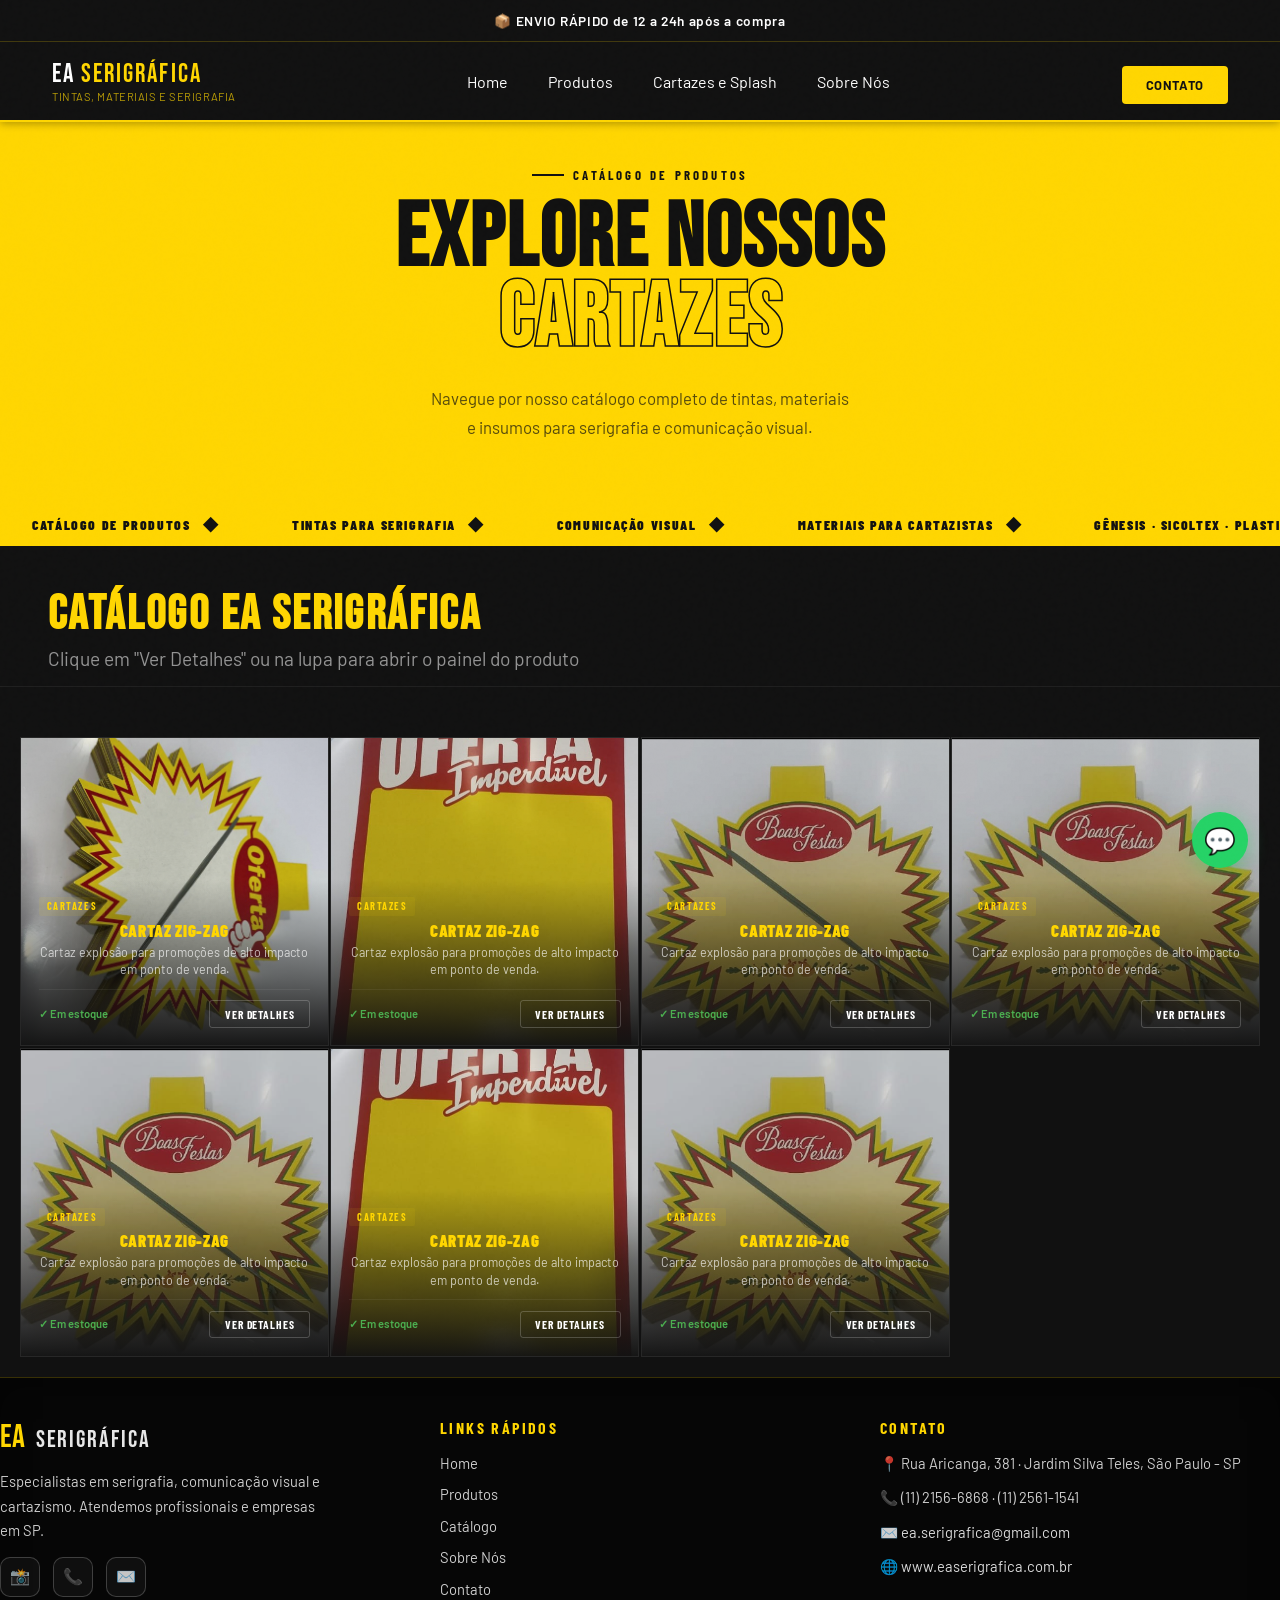
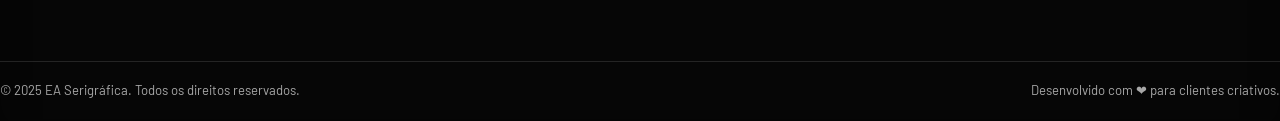
==== commit fea2d580: "fazendo a base do site inteiro, consegui arrumar a parte de produtos e muitos outros agora é só arru" ====
--- a/cartaz.html
+++ b/cartaz.html
@@ -32,7 +32,7 @@
             <div class="header-main2 espacamento">
                 <!-- Logo -->
                 <div class="header-logo">
-                    <a href="#"><span>EA</span> SERIGRÁFICA</a>
+                    <a href="/index.html"><span>EA</span> SERIGRÁFICA</a>
                     <p class="tagline">Tintas, Materiais e Serigrafia</p>
                 </div>
 
@@ -59,7 +59,7 @@
             <p class="hero-eyebrow">Catálogo de Produtos</p>
             <h1 class="hero-title">
                 Explore Nossos<br>
-                <span class="yellow">Produtos</span>
+                <span class="yellow">Cartazes</span>
             </h1>
             <p class="hero-sub">
                 Navegue por nosso catálogo completo de tintas, materiais e insumos para serigrafia e comunicação visual.
@@ -92,7 +92,7 @@
     <div class="products-grid espacamento" id="productsGrid"></div>
 
     <!-- ── OVERLAY ───────────────────────────── -->
-    <div class="drawer-overlay espacamento" id="drawerOverlay"></div>
+    <div class="drawer-overlay" id="drawerOverlay"></div>
 
     <!-- ── PRODUCT DRAWER ─────────────────────── -->
     <div class="product-drawer" id="productDrawer" role="dialog" aria-modal="true" aria-label="Detalhes do produto">
--- a/css/style.css
+++ b/css/style.css
@@ -63,7 +63,7 @@
     right: 0;
     z-index: 100;
     background: var(--black);
-    box-shadow: 0 2px 8px rgba(0,0,0,0.3);
+    box-shadow: 0 2px 8px rgba(0, 0, 0, 0.3);
 }
 
 .header-main2 {
@@ -99,7 +99,7 @@
     align-items: center;
     padding: 0.75rem 2rem;
     background: var(--black);
-    border-bottom: 1px solid rgba(255,214,0,0.2);
+    border-bottom: 1px solid rgba(255, 214, 0, 0.2);
     font-size: 0.85rem;
 }
 
@@ -136,7 +136,9 @@
     border-bottom: 2px solid var(--yellow);
 }
 
-.header-logo { flex-shrink: 0; }
+.header-logo {
+    flex-shrink: 0;
+}
 
 .header-logo a {
     font-family: 'Bebas Neue', sans-serif;
@@ -147,12 +149,14 @@
     display: block;
 }
 
-.header-logo a span { color: var(--white); }
+.header-logo a span {
+    color: var(--white);
+}
 
 .tagline {
     font-family: 'Barlow', sans-serif;
     font-size: 0.7rem;
-    color: rgba(255,214,0,0.7);
+    color: rgba(255, 214, 0, 0.7);
     margin: 0;
     letter-spacing: 0.05em;
     text-transform: uppercase;
@@ -177,7 +181,7 @@
     padding: 0.75rem 1.25rem;
     border: 2px solid var(--yellow);
     border-radius: 4px;
-    background: rgba(255,214,0,0.05);
+    background: rgba(255, 214, 0, 0.05);
     color: var(--white);
     font-family: 'Barlow', sans-serif;
     font-size: 0.9rem;
@@ -186,11 +190,13 @@
     line-height: 1.5;
 }
 
-.header-search input::placeholder { color: rgba(255,255,255,0.5); }
+.header-search input::placeholder {
+    color: rgba(255, 255, 255, 0.5);
+}
 
 .header-search input:focus {
     outline: none;
-    background: rgba(255,214,0,0.08);
+    background: rgba(255, 214, 0, 0.08);
     border-color: var(--yellow);
 }
 
@@ -238,8 +244,13 @@
     transition: opacity 0.2s;
 }
 
-.utility-item:hover { opacity: 0.8; }
-.utility-item span { font-size: 1.4rem; }
+.utility-item:hover {
+    opacity: 0.8;
+}
+
+.utility-item span {
+    font-size: 1.4rem;
+}
 
 .utility-item small {
     font-family: 'Barlow', sans-serif;
@@ -251,15 +262,21 @@
     letter-spacing: 0.04em;
 }
 
-.utility-item.cart { position: relative; }
-.utility-item.cart strong { color: var(--yellow); font-size: 1rem; }
+.utility-item.cart {
+    position: relative;
+}
+
+.utility-item.cart strong {
+    color: var(--yellow);
+    font-size: 1rem;
+}
 
 /* Categories Menu */
 .categories-menu {
     display: flex;
     padding: 0 2rem;
     background: var(--black);
-    border-bottom: 1px solid rgba(255,214,0,0.15);
+    border-bottom: 1px solid rgba(255, 214, 0, 0.15);
     gap: 2rem;
     position: relative;
 }
@@ -288,10 +305,12 @@
 }
 
 .categories-list li {
-    border-left: 1px solid rgba(255,214,0,0.15);
-}
-
-.categories-list li:first-child { border-left: none; }
+    border-left: 1px solid rgba(255, 214, 0, 0.15);
+}
+
+.categories-list li:first-child {
+    border-left: none;
+}
 
 .categories-list a {
     display: block;
@@ -308,7 +327,7 @@
 }
 
 .categories-list a:hover {
-    background: rgba(255,214,0,0.1);
+    background: rgba(255, 214, 0, 0.1);
     color: var(--yellow);
 }
 
@@ -414,7 +433,7 @@
 
 /* ── HERO ── */
 .hero {
-    min-height: 100vh;
+    max-height: 100vh;
     display: grid;
     grid-template-columns: 1fr 1fr;
     position: relative;
@@ -469,13 +488,18 @@
     max-width: 800px;
 }
 
-.hero-title .yellow { color: var(--yellow); }
-.hero-title .red    { color: var(--red); }
+.hero-title .yellow {
+    color: var(--yellow);
+}
+
+.hero-title .red {
+    color: var(--red);
+}
 
 .hero-sub {
     font-size: 1.05rem;
     line-height: 1.7;
-    color: rgba(255,255,255,0.75);
+    color: rgba(255, 255, 255, 0.75);
     max-width: 420px;
     margin-bottom: 2.5rem;
 }
@@ -507,10 +531,12 @@
     transform: translateY(-2px);
 }
 
-#btn-primary-1 { margin-top: 30px; }
+#btn-primary-1 {
+    margin-top: 30px;
+}
 
 .btn-outline {
-    border: 2px solid rgba(255,255,255,0.3);
+    border: 2px solid rgba(255, 255, 255, 0.3);
     color: #ffffff;
     font-family: 'Barlow Condensed', sans-serif;
     font-weight: 900;
@@ -541,8 +567,8 @@
     position: absolute;
     inset: 0;
     background:
-        radial-gradient(ellipse 60% 50% at 70% 50%, rgba(255,214,0,0.18) 0%, transparent 70%),
-        radial-gradient(ellipse 40% 40% at 30% 70%, rgba(211,47,47,0.12) 0%, transparent 60%);
+        radial-gradient(ellipse 60% 50% at 70% 50%, rgba(255, 214, 0, 0.18) 0%, transparent 70%),
+        radial-gradient(ellipse 40% 40% at 30% 70%, rgba(211, 47, 47, 0.12) 0%, transparent 60%);
 }
 
 .hero-splashes {
@@ -559,13 +585,39 @@
     animation: pulse-ring 3s ease-in-out infinite;
 }
 
-.splash-ring:nth-child(1) { width: 300px; height: 300px; border: 2px solid rgba(255,214,0,0.2); animation-delay: 0s; }
-.splash-ring:nth-child(2) { width: 450px; height: 450px; border: 1px solid rgba(255,214,0,0.1); animation-delay: 0.8s; }
-.splash-ring:nth-child(3) { width: 600px; height: 600px; border: 1px solid rgba(255,214,0,0.05); animation-delay: 1.6s; }
+.splash-ring:nth-child(1) {
+    width: 300px;
+    height: 300px;
+    border: 2px solid rgba(255, 214, 0, 0.2);
+    animation-delay: 0s;
+}
+
+.splash-ring:nth-child(2) {
+    width: 450px;
+    height: 450px;
+    border: 1px solid rgba(255, 214, 0, 0.1);
+    animation-delay: 0.8s;
+}
+
+.splash-ring:nth-child(3) {
+    width: 600px;
+    height: 600px;
+    border: 1px solid rgba(255, 214, 0, 0.05);
+    animation-delay: 1.6s;
+}
 
 @keyframes pulse-ring {
-    0%, 100% { transform: scale(1); opacity: 1; }
-    50%       { transform: scale(1.04); opacity: 0.6; }
+
+    0%,
+    100% {
+        transform: scale(1);
+        opacity: 1;
+    }
+
+    50% {
+        transform: scale(1.04);
+        opacity: 0.6;
+    }
 }
 
 .hero-product-grid {
@@ -579,7 +631,10 @@
     opacity: 0.85;
 }
 
-.hero-product-cell { overflow: hidden; position: relative; }
+.hero-product-cell {
+    overflow: hidden;
+    position: relative;
+}
 
 .hero-product-cell img {
     width: 100%;
@@ -589,13 +644,15 @@
     transition: transform 0.4s;
 }
 
-.hero-product-cell:hover img { transform: scale(1.08); }
+.hero-product-cell:hover img {
+    transform: scale(1.08);
+}
 
 .hero-product-cell::after {
     content: '';
     position: absolute;
     inset: 0;
-    background: linear-gradient(135deg, transparent 60%, rgba(17,17,17,0.4));
+    background: linear-gradient(135deg, transparent 60%, rgba(17, 17, 17, 0.4));
 }
 
 .hero-badge {
@@ -615,7 +672,9 @@
 }
 
 /* ── CAROUSEL PRINCIPAL ── */
-.carrousel-section { overflow: hidden; }
+.carrousel-section {
+    overflow: hidden;
+}
 
 .carousel-wrap {
     font-family: 'Barlow', sans-serif;
@@ -638,7 +697,7 @@
 
 .carousel-track {
     display: flex;
-    transition: transform 0.45s cubic-bezier(0.25,0.46,0.45,0.94);
+    transition: transform 0.45s cubic-bezier(0.25, 0.46, 0.45, 0.94);
 }
 
 .carousel-slide {
@@ -656,19 +715,22 @@
     width: 100%;
     height: 100%;
     object-fit: cover;
+    object-position: top center;
     filter: saturate(1.1) contrast(1.05);
     transition: transform 0.6s ease;
 }
 
-.carousel-slide.active img { transform: scale(1.04); }
+.carousel-slide.active img {
+    transform: scale(1.04);
+}
 
 .slide-overlay {
     position: absolute;
     inset: 0;
     background: linear-gradient(to right,
-        rgba(17,17,17,0.82) 0%,
-        rgba(17,17,17,0.3) 55%,
-        transparent 100%);
+            rgba(17, 17, 17, 0.82) 0%,
+            rgba(17, 17, 17, 0.3) 55%,
+            transparent 100%);
 }
 
 .slide-content {
@@ -712,11 +774,13 @@
     margin-bottom: 0.7rem;
 }
 
-.slide-title span { color: #FFD600; }
+.slide-title span {
+    color: #FFD600;
+}
 
 .slide-desc {
     font-size: 0.82rem;
-    color: rgba(255,255,255,0.65);
+    color: rgba(255, 255, 255, 0.65);
     line-height: 1.6;
     max-width: 280px;
 }
@@ -739,25 +803,82 @@
 .carousel-btn {
     position: absolute;
     top: 50%;
-    transform: translateY(-50%);
-    background: rgba(0,0,0,0.55);
-    border: 1.5px solid rgba(255,214,0,0.4);
-    color: #eab335;
+    transform: translateY(50%);
+
+    width: 50px;
     height: 50px;
-    width: 50px;
+    background-color: #191818c4;
+    /* Fundo branco */
     border-radius: 50%;
-    box-shadow: 1px 1px 30px -5px #000;
-    transition: .3s ease;
     display: flex;
     align-items: center;
     justify-content: center;
     cursor: pointer;
-    z-index: 10;
-}
-
-.carousel-btn:hover { background: #FFD600; color: #111; border-color: #FFD600; }
-.carousel-btn.prev { left: 1rem; }
-.carousel-btn.next { right: 1rem; }
+    transition: background 0.3s;
+    border: 1px solid #191818c4;
+}
+
+.seta {
+  display: inline-block;
+  width: 12px;
+  height: 12px;
+  /* Cria o desenho da seta usando bordas */
+  border-top: 3px solid var(--white);
+  border-right: 3px solid var(--white);
+  /* Rotaciona para apontar para a direita */
+  transform: rotate(45deg);
+  /* Ajuste fino da posição */
+  margin-left: -4px; 
+  transition: border-color 0.3s;
+}
+
+/* Efeito Hover */
+.carousel-btn:hover {
+  background-color: black; /* Inverte o fundo */
+}
+
+.carousel-btn:hover .seta {
+  border-color: var(--black); /* A seta fica branca no hover */
+}
+
+.seta-esquerda {
+  display: inline-block;
+  width: 12px;
+  height: 12px;
+  border-top: 3px solid var(--white);
+  border-right: 3px solid var(--white);
+  
+  /* Rotação para a esquerda */
+  transform: rotate(-135deg); 
+  
+  /* Ajuste para centralizar visualmente */
+  margin-right: -4px; 
+  transition: border-color 0.3s;
+}
+
+/* Efeito Hover (Invertendo cores) */
+.prev:hover {
+  background-color: black;
+}
+
+.prev:hover .seta-esquerda {
+  border-color:var(--black);
+}
+
+
+.carousel-btn:hover {
+    background: #FFD600;
+    color: #111;
+    border-color: #FFD600;
+}
+
+.carousel-btn.prev {
+    left: 30px;
+}
+
+.carousel-btn.next {
+    right: 30px;
+}
 
 .carousel-dots {
     position: absolute;
@@ -772,7 +893,7 @@
 .carousel-dots .dot {
     width: 6px;
     height: 6px;
-    background: rgba(255,255,255,0.3);
+    background: rgba(255, 255, 255, 0.3);
     border-radius: 50%;
     cursor: pointer;
     transition: all 0.25s;
@@ -792,13 +913,15 @@
     font-weight: 700;
     font-size: 0.75rem;
     letter-spacing: 0.1em;
-    color: rgba(255,255,255,0.5);
+    color: rgba(255, 255, 255, 0.5);
     z-index: 10;
-    background: rgba(0,0,0,0.4);
+    background: rgba(0, 0, 0, 0.4);
     padding: 0.25rem 0.6rem;
 }
 
-.carousel-counter .counter-cur { color: #FFD600; }
+.carousel-counter .counter-cur {
+    color: #FFD600;
+}
 
 /* ── TICKER ── */
 .ticker {
@@ -823,15 +946,25 @@
     padding: 0 2rem;
 }
 
-.ticker-dot { font-size: 1.2rem; margin: 0 0.5rem; }
+.ticker-dot {
+    font-size: 1.2rem;
+    margin: 0 0.5rem;
+}
 
 @keyframes ticker-scroll {
-    0%   { transform: translateX(0); }
-    100% { transform: translateX(-50%); }
+    0% {
+        transform: translateX(0);
+    }
+
+    100% {
+        transform: translateX(-50%);
+    }
 }
 
 /* ── PRODUCT SHOWCASE ── */
-.product-showcase { background: #0a0a0a; }
+.product-showcase {
+    background: #0a0a0a;
+}
 
 .showcase-header {
     text-align: center;
@@ -839,11 +972,16 @@
     margin: 0 auto 4rem auto;
 }
 
-.showcase-header .section-label { justify-content: center; }
-.showcase-header .section-title { margin-bottom: 1rem; }
+.showcase-header .section-label {
+    justify-content: center;
+}
+
+.showcase-header .section-title {
+    margin-bottom: 1rem;
+}
 
 .showcase-intro {
-    color: rgba(255,255,255,0.65);
+    color: rgba(255, 255, 255, 0.65);
     line-height: 1.7;
     font-size: 0.95rem;
 }
@@ -856,7 +994,7 @@
 
 .showcase-item {
     background: #111;
-    border: 1px solid rgba(255,255,255,0.06);
+    border: 1px solid rgba(255, 255, 255, 0.06);
     overflow: hidden;
     transition: all 0.3s ease;
     display: flex;
@@ -864,9 +1002,9 @@
 }
 
 .showcase-item:hover {
-    border-color: rgba(255,214,0,0.3);
+    border-color: rgba(255, 214, 0, 0.3);
     transform: translateY(-4px);
-    box-shadow: 0 8px 32px rgba(255,214,0,0.1);
+    box-shadow: 0 8px 32px rgba(255, 214, 0, 0.1);
 }
 
 .showcase-image {
@@ -884,7 +1022,9 @@
     transition: transform 0.5s ease;
 }
 
-.showcase-item:hover .showcase-image img { transform: scale(1.08); }
+.showcase-item:hover .showcase-image img {
+    transform: scale(1.08);
+}
 
 .showcase-info {
     padding: 1.5rem;
@@ -909,23 +1049,25 @@
     font-size: 0.75rem;
     letter-spacing: 0.15em;
     text-transform: uppercase;
-    color: rgba(255,255,255,0.5);
+    color: rgba(255, 255, 255, 0.5);
     display: inline-block;
     padding: 0.25rem 0.6rem;
-    background: rgba(255,214,0,0.08);
+    background: rgba(255, 214, 0, 0.08);
     border-radius: 2px;
     align-self: flex-start;
 }
 
 .showcase-desc {
-    color: rgba(255,255,255,0.6);
+    color: rgba(255, 255, 255, 0.6);
     line-height: 1.6;
     font-size: 0.9rem;
     margin-top: 0.5rem;
 }
 
 /* ── PRODUCTS ── */
-#produtos { background: var(--black); }
+#produtos {
+    background: var(--black);
+}
 
 .products-header {
     display: grid;
@@ -936,13 +1078,13 @@
 }
 
 .products-intro {
-    color: rgba(255,255,255,0.65);
+    color: rgba(255, 255, 255, 0.65);
     max-width: 500px;
     line-height: 1.7;
 }
 
 .products-intro1 {
-    color: rgba(255,255,255,0.65);
+    color: rgba(255, 255, 255, 0.65);
     max-width: 700px;
     line-height: 1.7;
     display: flex;
@@ -953,7 +1095,7 @@
 }
 
 .products-intro2 {
-    color: rgba(255,255,255,0.65);
+    color: rgba(255, 255, 255, 0.65);
     max-width: 700px;
     line-height: 1.7;
     text-align: right;
@@ -972,9 +1114,9 @@
     letter-spacing: 0.08em;
     text-transform: uppercase;
     padding: 0.4rem 1rem;
-    border: 1.5px solid rgba(255,255,255,0.2);
+    border: 1.5px solid rgba(255, 255, 255, 0.2);
     background: transparent;
-    color: rgba(255,255,255,0.6);
+    color: rgba(255, 255, 255, 0.6);
     cursor: pointer;
     transition: all 0.2s;
 }
@@ -983,7 +1125,7 @@
 .filter-tab:hover {
     border-color: var(--yellow);
     color: var(--yellow);
-    background: rgba(255,214,0,0.08);
+    background: rgba(255, 214, 0, 0.08);
 }
 
 .products-grid {
@@ -1019,7 +1161,9 @@
     scrollbar-width: none;
 }
 
-.carousel-container::-webkit-scrollbar { display: none; }
+.carousel-container::-webkit-scrollbar {
+    display: none;
+}
 
 .product-card {
     flex: 0 0 calc(25% - 15px);
@@ -1032,7 +1176,9 @@
     transition: transform 0.3s ease;
 }
 
-.product-card:hover { transform: scale(1.02); }
+.product-card:hover {
+    transform: scale(1.02);
+}
 
 .product-image {
     width: 100%;
@@ -1070,9 +1216,17 @@
     z-index: 10;
 }
 
-.nav-btn:hover { color: var(--yellow); }
-.prev { left: -50px; }
-.next { right: -50px; }
+.nav-btn:hover {
+    color: var(--yellow);
+}
+
+.prev {
+    left: -50px;
+}
+
+.next {
+    right: -50px;
+}
 
 .btn-shop {
     align-self: flex-start;
@@ -1091,7 +1245,9 @@
     letter-spacing: 0.05em;
 }
 
-.btn-shop:hover { background: #e6c200; }
+.btn-shop:hover {
+    background: #e6c200;
+}
 
 .product-name {
     font-family: 'Barlow Condensed', sans-serif;
@@ -1106,7 +1262,7 @@
 
 .product-desc {
     font-size: 0.8rem;
-    color: rgba(255,255,255,0.7);
+    color: rgba(255, 255, 255, 0.7);
     line-height: 1.4;
     margin: 0;
 }
@@ -1115,7 +1271,7 @@
     position: absolute;
     top: 12px;
     left: 12px;
-    background: rgba(0,0,0,0.85);
+    background: rgba(0, 0, 0, 0.85);
     color: var(--yellow);
     width: 50px;
     height: 50px;
@@ -1142,14 +1298,14 @@
 
 .product-original-price {
     font-size: 0.85rem;
-    color: rgba(255,255,255,0.5);
+    color: rgba(255, 255, 255, 0.5);
     text-decoration: line-through;
     margin-right: 0.5rem;
 }
 
 .product-installment {
     font-size: 0.75rem;
-    color: rgba(255,255,255,0.6);
+    color: rgba(255, 255, 255, 0.6);
     margin: 0.25rem 0 0 0;
 }
 
@@ -1180,12 +1336,19 @@
     align-items: center;
 }
 
-.box-canetas-1 { text-align: right; }
-
-.box-canetas-2 img { width: 100%; max-width: 1100px; }
+.box-canetas-1 {
+    text-align: right;
+}
+
+.box-canetas-2 img {
+    width: 100%;
+    max-width: 1100px;
+}
 
 /* ── CATEGORIAS ── */
-#categorias { background: #0d0d0d; }
+#categorias {
+    background: #0d0d0d;
+}
 
 .categories-grid {
     display: grid;
@@ -1196,7 +1359,7 @@
 
 .cat-card {
     padding: 2.5rem 2rem;
-    border: 1px solid rgba(255,255,255,0.06);
+    border: 1px solid rgba(255, 255, 255, 0.06);
     background: #111;
     position: relative;
     overflow: hidden;
@@ -1206,7 +1369,9 @@
 .cat-card::before {
     content: '';
     position: absolute;
-    top: 0; left: 0; right: 0;
+    top: 0;
+    left: 0;
+    right: 0;
     height: 3px;
     background: var(--yellow);
     transform: scaleX(0);
@@ -1214,10 +1379,19 @@
     transition: transform 0.3s;
 }
 
-.cat-card:hover { background: #161616; }
-.cat-card:hover::before { transform: scaleX(1); }
-
-.cat-icon { font-size: 2.5rem; margin-bottom: 1.2rem; display: block; }
+.cat-card:hover {
+    background: #161616;
+}
+
+.cat-card:hover::before {
+    transform: scaleX(1);
+}
+
+.cat-icon {
+    font-size: 2.5rem;
+    margin-bottom: 1.2rem;
+    display: block;
+}
 
 .cat-title {
     font-family: 'Bebas Neue', sans-serif;
@@ -1236,7 +1410,7 @@
 
 .cat-items li {
     font-size: 0.85rem;
-    color: rgba(255,255,255,0.65);
+    color: rgba(255, 255, 255, 0.65);
     padding-left: 0.8rem;
     position: relative;
 }
@@ -1251,10 +1425,11 @@
 
 .cat-number {
     position: absolute;
-    top: 1.5rem; right: 1.5rem;
+    top: 1.5rem;
+    right: 1.5rem;
     font-family: 'Bebas Neue', sans-serif;
     font-size: 3.5rem;
-    color: rgba(255,214,0,0.06);
+    color: rgba(255, 214, 0, 0.06);
     line-height: 1;
     pointer-events: none;
 }
@@ -1266,9 +1441,17 @@
     overflow: hidden;
 }
 
-#marcas .section-label  { color: var(--red); }
-#marcas .section-label::before { background: var(--red); }
-#marcas .section-title  { color: var(--black); }
+#marcas .section-label {
+    color: var(--red);
+}
+
+#marcas .section-label::before {
+    background: var(--red);
+}
+
+#marcas .section-title {
+    color: var(--black);
+}
 
 .brands-scroll {
     display: flex;
@@ -1280,15 +1463,17 @@
 
 .brand-pill {
     flex-shrink: 0;
-    background: rgba(17,17,17,0.08);
-    border: 1px solid rgba(17,17,17,0.15);
+    background: rgba(17, 17, 17, 0.08);
+    border: 1px solid rgba(17, 17, 17, 0.15);
     padding: 1.2rem 2rem;
     text-align: center;
     min-width: 160px;
     transition: background 0.2s;
 }
 
-.brand-pill:hover { background: rgba(17,17,17,0.15); }
+.brand-pill:hover {
+    background: rgba(17, 17, 17, 0.15);
+}
 
 .brand-pill-name {
     font-family: 'Bebas Neue', sans-serif;
@@ -1302,7 +1487,7 @@
     font-weight: 600;
     letter-spacing: 0.1em;
     text-transform: uppercase;
-    color: rgba(17,17,17,0.55);
+    color: rgba(17, 17, 17, 0.55);
     margin-top: 0.2rem;
 }
 
@@ -1315,7 +1500,9 @@
     align-items: center;
 }
 
-.about-visual { position: relative; }
+.about-visual {
+    position: relative;
+}
 
 .about-main-img {
     width: 100%;
@@ -1352,16 +1539,20 @@
 
 .about-border-line {
     position: absolute;
-    top: 2rem; left: -2rem; bottom: -4rem;
+    top: 2rem;
+    left: -2rem;
+    bottom: -4rem;
     width: 2px;
     background: var(--yellow);
     opacity: 0.4;
 }
 
-.about-content { padding-right: 2rem; }
+.about-content {
+    padding-right: 2rem;
+}
 
 .about-text {
-    color: rgba(255,255,255,0.7);
+    color: rgba(255, 255, 255, 0.7);
     line-height: 1.8;
     margin-bottom: 2.5rem;
     font-size: 0.95rem;
@@ -1378,14 +1569,20 @@
     gap: 1rem;
     align-items: flex-start;
     padding: 1.2rem;
-    border: 1px solid rgba(255,255,255,0.06);
-    background: rgba(255,255,255,0.02);
+    border: 1px solid rgba(255, 255, 255, 0.06);
+    background: rgba(255, 255, 255, 0.02);
     transition: border-color 0.2s;
 }
 
-.diff-item:hover { border-color: rgba(255,214,0,0.3); }
-
-.diff-icon { font-size: 1.6rem; flex-shrink: 0; margin-top: 0.1rem; }
+.diff-item:hover {
+    border-color: rgba(255, 214, 0, 0.3);
+}
+
+.diff-icon {
+    font-size: 1.6rem;
+    flex-shrink: 0;
+    margin-top: 0.1rem;
+}
 
 .diff-title {
     font-family: 'Barlow Condensed', sans-serif;
@@ -1399,12 +1596,14 @@
 
 .diff-text {
     font-size: 0.85rem;
-    color: rgba(255,255,255,0.6);
+    color: rgba(255, 255, 255, 0.6);
     line-height: 1.5;
 }
 
 /* ── CONTATO ── */
-#contato { background: var(--black); }
+#contato {
+    background: var(--black);
+}
 
 .contact-grid {
     display: grid;
@@ -1428,8 +1627,8 @@
 .contact-icon-wrap {
     width: 48px;
     height: 48px;
-    background: rgba(255,214,0,0.1);
-    border: 1px solid rgba(255,214,0,0.3);
+    background: rgba(255, 214, 0, 0.1);
+    border: 1px solid rgba(255, 214, 0, 0.3);
     display: flex;
     align-items: center;
     justify-content: center;
@@ -1449,7 +1648,7 @@
 
 .contact-block-value {
     font-size: 1rem;
-    color: rgba(255,255,255,0.85);
+    color: rgba(255, 255, 255, 0.85);
     line-height: 1.5;
 }
 
@@ -1459,11 +1658,13 @@
     transition: color 0.2s;
 }
 
-.contact-block-value a:hover { color: var(--yellow); }
+.contact-block-value a:hover {
+    color: var(--yellow);
+}
 
 .map-placeholder {
     background: #111;
-    border: 1px solid rgba(255,255,255,0.08);
+    border: 1px solid rgba(255, 255, 255, 0.08);
     height: 100%;
     min-height: 320px;
     display: flex;
@@ -1480,8 +1681,8 @@
     position: absolute;
     inset: 0;
     background:
-        repeating-linear-gradient(0deg, transparent, transparent 39px, rgba(255,255,255,0.03) 39px, rgba(255,255,255,0.03) 40px),
-        repeating-linear-gradient(90deg, transparent, transparent 39px, rgba(255,255,255,0.03) 39px, rgba(255,255,255,0.03) 40px);
+        repeating-linear-gradient(0deg, transparent, transparent 39px, rgba(255, 255, 255, 0.03) 39px, rgba(255, 255, 255, 0.03) 40px),
+        repeating-linear-gradient(90deg, transparent, transparent 39px, rgba(255, 255, 255, 0.03) 39px, rgba(255, 255, 255, 0.03) 40px);
 }
 
 .map-pin {
@@ -1492,8 +1693,15 @@
 }
 
 @keyframes bounce-pin {
-    0%, 100% { transform: translateY(0); }
-    50%       { transform: translateY(-10px); }
+
+    0%,
+    100% {
+        transform: translateY(0);
+    }
+
+    50% {
+        transform: translateY(-10px);
+    }
 }
 
 .map-address {
@@ -1504,7 +1712,7 @@
     font-weight: 700;
     font-size: 1rem;
     letter-spacing: 0.04em;
-    color: rgba(255,255,255,0.7);
+    color: rgba(255, 255, 255, 0.7);
 }
 
 .map-link {
@@ -1516,19 +1724,21 @@
     text-decoration: none;
     letter-spacing: 0.1em;
     text-transform: uppercase;
-    border-bottom: 1px solid rgba(255,214,0,0.3);
+    border-bottom: 1px solid rgba(255, 214, 0, 0.3);
     padding-bottom: 2px;
     transition: border-color 0.2s;
 }
 
-.map-link:hover { border-color: var(--yellow); }
+.map-link:hover {
+    border-color: var(--yellow);
+}
 
 /* ── FOOTER ── */
 .site-footer {
     background: #060606;
-    border-top: 1px solid rgba(255,214,0,0.2);
-    box-shadow: inset 0 8px 30px rgba(0,0,0,0.35);
-    color: rgba(255,255,255,0.88);
+    border-top: 1px solid rgba(255, 214, 0, 0.2);
+    box-shadow: inset 0 8px 30px rgba(0, 0, 0, 0.35);
+    color: rgba(255, 255, 255, 0.88);
     padding-bottom: 20px;
 }
 
@@ -1540,14 +1750,14 @@
 }
 
 .site-footer .footer-bottom {
-    border-top: 1px solid rgba(255,255,255,0.12);
+    border-top: 1px solid rgba(255, 255, 255, 0.12);
     padding: 1.25rem 0 0.2rem;
     margin-top: 1.25rem;
     display: flex;
     align-items: center;
     justify-content: space-between;
     font-size: 0.82rem;
-    color: rgba(255,255,255,0.65);
+    color: rgba(255, 255, 255, 0.65);
 }
 
 .site-footer .footer-col h3 {
@@ -1562,12 +1772,14 @@
 .site-footer .footer-col p,
 .site-footer .footer-col a,
 .site-footer .footer-col li {
-    color: rgba(255,255,255,0.8);
+    color: rgba(255, 255, 255, 0.8);
     line-height: 1.65;
     font-size: 0.92rem;
 }
 
-.site-footer .footer-about p { max-width: 335px; }
+.site-footer .footer-about p {
+    max-width: 335px;
+}
 
 .site-footer .footer-about .footer-logo {
     font-family: 'Bebas Neue', sans-serif;
@@ -1577,7 +1789,7 @@
 }
 
 .site-footer .footer-about .footer-logo span {
-    color: rgba(255,255,255,0.9);
+    color: rgba(255, 255, 255, 0.9);
     font-size: 0.75em;
     letter-spacing: 0.08em;
     text-transform: uppercase;
@@ -1586,27 +1798,34 @@
 
 .site-footer .footer-links ul {
     list-style: none;
-    margin: 0; padding: 0;
+    margin: 0;
+    padding: 0;
     display: grid;
     gap: 0.45rem;
 }
 
 .site-footer .footer-links ul a {
-    color: rgba(255,255,255,0.8);
+    color: rgba(255, 255, 255, 0.8);
     text-decoration: none;
     transition: color 0.2s;
 }
 
-.site-footer .footer-links ul a:hover { color: var(--yellow); }
-
-.site-footer .footer-contact p { margin-bottom: 10px; }
+.site-footer .footer-links ul a:hover {
+    color: var(--yellow);
+}
+
+.site-footer .footer-contact p {
+    margin-bottom: 10px;
+}
 
 .site-footer .footer-contact a {
-    color: rgba(255,255,255,0.85);
+    color: rgba(255, 255, 255, 0.85);
     text-decoration: none;
 }
 
-.site-footer .footer-contact a:hover { color: var(--yellow); }
+.site-footer .footer-contact a:hover {
+    color: var(--yellow);
+}
 
 .site-footer .footer-social {
     display: flex;
@@ -1619,14 +1838,14 @@
     width: 40px;
     height: 40px;
     border-radius: 10px;
-    border: 1px solid rgba(255,255,255,0.2);
+    border: 1px solid rgba(255, 255, 255, 0.2);
     display: flex;
     align-items: center;
     justify-content: center;
-    color: rgba(255,255,255,0.76);
+    color: rgba(255, 255, 255, 0.76);
     font-size: 1rem;
     text-decoration: none;
-    background: rgba(255,255,255,0.04);
+    background: rgba(255, 255, 255, 0.04);
     transition: all 0.25s ease;
 }
 
@@ -1653,16 +1872,25 @@
     justify-content: center;
     font-size: 1.6rem;
     text-decoration: none;
-    box-shadow: 0 4px 20px rgba(37,211,102,0.4);
+    box-shadow: 0 4px 20px rgba(37, 211, 102, 0.4);
     animation: wa-pulse 2.5s ease-in-out infinite;
     transition: transform 0.2s;
 }
 
-.wa-float:hover { transform: scale(1.1); }
+.wa-float:hover {
+    transform: scale(1.1);
+}
 
 @keyframes wa-pulse {
-    0%, 100% { box-shadow: 0 4px 20px rgba(37,211,102,0.4); }
-    50%       { box-shadow: 0 4px 32px rgba(37,211,102,0.7), 0 0 0 8px rgba(37,211,102,0.1); }
+
+    0%,
+    100% {
+        box-shadow: 0 4px 20px rgba(37, 211, 102, 0.4);
+    }
+
+    50% {
+        box-shadow: 0 4px 32px rgba(37, 211, 102, 0.7), 0 0 0 8px rgba(37, 211, 102, 0.1);
+    }
 }
 
 /* ── ANIMATIONS ── */
@@ -1695,7 +1923,9 @@
     margin-top: 50px;
 }
 
-#img-slash { margin-top: 0; }
+#img-slash {
+    margin-top: 0;
+}
 
 
 /* =============================================
@@ -1709,9 +1939,17 @@
         gap: 1.5rem;
     }
 
-    .header-search { max-width: 250px; }
-    .header-utilities { gap: 1.5rem; }
-    .utility-item small { display: none; }
+    .header-search {
+        max-width: 250px;
+    }
+
+    .header-utilities {
+        gap: 1.5rem;
+    }
+
+    .utility-item small {
+        display: none;
+    }
 
     .categories-list a {
         padding: 1rem;
@@ -1722,20 +1960,29 @@
         margin-left: 80px;
     }
 
-    .cartaz-content { gap: 40px; }
-    .canetas-content { gap: 30px; }
+    .cartaz-content {
+        gap: 40px;
+    }
+
+    .canetas-content {
+        gap: 30px;
+    }
 }
 
 /* ── 1024px ── */
 @media (max-width: 1024px) {
-    section { padding: 5rem 2.5rem; }
+    section {
+        padding: 5rem 2.5rem;
+    }
 
     .hero-left {
         margin-left: 40px;
         width: 55%;
     }
 
-    .hero-title { max-width: 100%; }
+    .hero-title {
+        max-width: 100%;
+    }
 
     .slide-content {
         left: 2%;
@@ -1776,7 +2023,9 @@
 
 /* ── 900px ── */
 @media (max-width: 900px) {
-    section { padding: 4rem 1.5rem; }
+    section {
+        padding: 4rem 1.5rem;
+    }
 
     /* Header */
     .header-top {
@@ -1788,7 +2037,9 @@
         font-size: 0.75rem;
     }
 
-    .header-logo a { font-size: 1.3rem; }
+    .header-logo a {
+        font-size: 1.3rem;
+    }
 
     .header-search {
         max-width: 200px;
@@ -1821,14 +2072,22 @@
         max-height: none;
     }
 
-    .hero-right { height: 55vw; }
-
-    .hero-sub { max-width: 100%; }
+    .hero-right {
+        height: 55vw;
+    }
+
+    .hero-sub {
+        max-width: 100%;
+    }
 
     /* Carousel principal */
-    .carousel-wrap { padding-top: 0; }
-
-    .carousel-slide { aspect-ratio: 16 / 9; }
+    .carousel-wrap {
+        padding-top: 0;
+    }
+
+    .carousel-slide {
+        aspect-ratio: 16 / 9;
+    }
 
     .carousel-btn {
         width: 38px;
@@ -1841,9 +2100,17 @@
         gap: 3rem;
     }
 
-    .about-accent-box { right: 0; }
-    .about-border-line { display: none; }
-    .about-content { padding-right: 0; }
+    .about-accent-box {
+        right: 0;
+    }
+
+    .about-border-line {
+        display: none;
+    }
+
+    .about-content {
+        padding-right: 0;
+    }
 
     /* Contato */
     .contact-grid {
@@ -1866,8 +2133,13 @@
         flex: 0 0 calc(50% - 10px);
     }
 
-    .prev { left: -20px; }
-    .next { right: -20px; }
+    .prev {
+        left: -20px;
+    }
+
+    .next {
+        right: -20px;
+    }
 
     /* Footer */
     .site-footer .footer-top {
@@ -1882,20 +2154,29 @@
     }
 
     /* Showcase */
-    .showcase-grid { gap: 1.25rem; }
-    .showcase-image { height: 220px; }
+    .showcase-grid {
+        gap: 1.25rem;
+    }
+
+    .showcase-image {
+        height: 220px;
+    }
 }
 
 /* ── 768px ── */
 @media (max-width: 768px) {
-    section { padding: 3.5rem 1.25rem; }
+    section {
+        padding: 3.5rem 1.25rem;
+    }
 
     .products-grid {
         grid-template-columns: repeat(2, 1fr);
         gap: 1rem;
     }
 
-    .carousel-wrapper { width: 100%; }
+    .carousel-wrapper {
+        width: 100%;
+    }
 
     .cartaz-content img,
     .canetas-content img {
@@ -1905,7 +2186,9 @@
 
 /* ── 600px (mobile) ── */
 @media (max-width: 600px) {
-    section { padding: 3rem 1rem; }
+    section {
+        padding: 3rem 1rem;
+    }
 
     /* Header top */
     .header-top {
@@ -1915,8 +2198,14 @@
         text-align: center;
     }
 
-    .header-top-left { font-size: 0.75rem; }
-    .header-top-right { gap: 0.75rem; font-size: 0.75rem; }
+    .header-top-left {
+        font-size: 0.75rem;
+    }
+
+    .header-top-right {
+        gap: 0.75rem;
+        font-size: 0.75rem;
+    }
 
     /* Header main */
     .header-main {
@@ -1925,7 +2214,9 @@
         gap: 0.75rem;
     }
 
-    .header-logo a { font-size: 1.2rem; }
+    .header-logo a {
+        font-size: 1.2rem;
+    }
 
     .header-search {
         order: 3;
@@ -1954,17 +2245,19 @@
         left: 0;
         right: 0;
         flex-direction: column;
-        background: rgba(17,17,17,0.98);
+        background: rgba(17, 17, 17, 0.98);
         padding: 1rem 0;
         z-index: 101;
         flex-wrap: nowrap;
     }
 
-    .categories-list.active { display: flex; }
+    .categories-list.active {
+        display: flex;
+    }
 
     .categories-list li {
         border-left: none;
-        border-bottom: 1px solid rgba(255,214,0,0.15);
+        border-bottom: 1px solid rgba(255, 214, 0, 0.15);
     }
 
     .categories-list a {
@@ -1981,7 +2274,9 @@
         font-size: clamp(2.2rem, 10vw, 3.5rem);
     }
 
-    .hero-sub { font-size: 0.9rem; }
+    .hero-sub {
+        font-size: 0.9rem;
+    }
 
     .hero-ctas {
         flex-direction: column;
@@ -1995,14 +2290,22 @@
         padding: 1rem;
     }
 
-    .hero-right { height: 65vw; }
+    .hero-right {
+        height: 65vw;
+    }
 
     /* Carousel principal */
-    .carousel-slide { aspect-ratio: 4 / 3; }
-
-    .slide-content { padding: 1rem; }
-
-    .slide-desc { display: none; }
+    .carousel-slide {
+        aspect-ratio: 4 / 3;
+    }
+
+    .slide-content {
+        padding: 1rem;
+    }
+
+    .slide-desc {
+        display: none;
+    }
 
     .carousel-btn {
         width: 32px;
@@ -2025,17 +2328,31 @@
         flex: 0 0 calc(100% - 10px);
     }
 
-    .carousel-wrapper { width: 100%; }
-
-    .prev { left: 0; }
-    .next { right: 0; }
+    .carousel-wrapper {
+        width: 100%;
+    }
+
+    .prev {
+        left: 0;
+    }
+
+    .next {
+        right: 0;
+    }
 
     /* Showcase */
-    .showcase-grid { grid-template-columns: 1fr; }
-    .showcase-image { height: 200px; }
+    .showcase-grid {
+        grid-template-columns: 1fr;
+    }
+
+    .showcase-image {
+        height: 200px;
+    }
 
     /* Categorias */
-    .categories-grid { grid-template-columns: 1fr; }
+    .categories-grid {
+        grid-template-columns: 1fr;
+    }
 
     /* Sobre */
     .about-accent-box {
@@ -2074,7 +2391,9 @@
         text-align: center;
     }
 
-    .site-footer .footer-about p { max-width: 100%; }
+    .site-footer .footer-about p {
+        max-width: 100%;
+    }
 
     .site-footer .footer-social {
         justify-content: center;
@@ -2088,8 +2407,15 @@
     }
 
     /* Marcas */
-    .brands-scroll { flex-wrap: wrap; justify-content: center; }
-    .brand-pill { min-width: 120px; padding: 0.8rem 1rem; }
+    .brands-scroll {
+        flex-wrap: wrap;
+        justify-content: center;
+    }
+
+    .brand-pill {
+        min-width: 120px;
+        padding: 0.8rem 1rem;
+    }
 
     /* WhatsApp */
     .wa-float {
@@ -2115,16 +2441,22 @@
         grid-column: span 1;
     }
 
-    .header-utilities { gap: 0.75rem; }
+    .header-utilities {
+        gap: 0.75rem;
+    }
 
     .header-utilities img {
         width: 26px;
         height: 26px;
     }
 
-    .cat-card { padding: 1.5rem 1rem; }
-
-    .showcase-image { height: 170px; }
+    .cat-card {
+        padding: 1.5rem 1rem;
+    }
+
+    .showcase-image {
+        height: 170px;
+    }
 }
 
 /* ===========================================
--- a/css/produtos.css
+++ b/css/produtos.css
@@ -4,24 +4,68 @@
   min-height: 100vh;
 }
 
-/* HERO PRODUTOS - mesmo estilo da index1 */
 .products-hero {
-  min-height: 40vh;
-  display: grid;
-  grid-template-columns: 1fr 1fr;
   position: relative;
+  height: 70vh;
+  max-height: 500px;
+  min-height: 400px;
   overflow: hidden;
-  padding-top: 64px;
+  background: #111111;
   border-bottom: 2px solid var(--yellow);
+  
+  /* ADICIONE ISSO: */
+  display: flex;
+  align-items: center;   /* Centraliza verticalmente */
+  justify-content: center; /* Centraliza horizontalmente */
+}
+
+/* Diagonal amarela à esquerda */
+.products-hero::before {
+  content: '';
+  position: absolute;
+  inset: 0;
+  background: #FFD600;
+  z-index: 0;
 }
 
 .products-hero .hero-left {
+  position: relative; /* Garante que fique acima do ::before */
+  z-index: 1;
+  
+  width: auto;        /* Deixa o container abraçar o texto */
+  max-width: 800px;   /* Evita que o texto fique largo demais em telas grandes */
+  
   display: flex;
   flex-direction: column;
   justify-content: center;
-  padding: 5rem 3rem 5rem 4rem;
-  position: relative;
-  z-index: 2;
+  align-items: center; /* Centraliza os itens internamente */
+  
+  padding: 2rem;       /* Padding equilibrado */
+  margin: 0;           /* Remove margens que desalinhariam o centro */
+  text-align: center;
+}
+
+
+/* Textos do lado esquerdo ficam pretos em cima do amarelo */
+.products-hero .hero-left .hero-eyebrow {
+  color: #111111;
+}
+
+.products-hero .hero-left .hero-eyebrow::before {
+  background: #111111;
+}
+
+.products-hero .hero-left .hero-title {
+  color: #111111;
+}
+
+.products-hero .hero-left .hero-title .yellow {
+  color: var(--yellow);
+  -webkit-text-stroke: 1.5px #111111;
+}
+
+.products-hero .hero-left .hero-sub {
+  color: rgba(17, 17, 17, 0.7);
 }
 
 .products-hero .hero-eyebrow {
@@ -35,6 +79,7 @@
   display: flex;
   align-items: center;
   gap: 0.6rem;
+  margin-top: 150px;
 }
 
 .products-hero .hero-eyebrow::before {
@@ -47,7 +92,7 @@
 
 .products-hero .hero-title {
   font-family: 'Bebas Neue', sans-serif;
-  font-size: clamp(3.5rem, 7vw, 6.5rem);
+  font-size: clamp(5rem, 7vw, 6.5rem);
   line-height: 0.9;
   letter-spacing: 0.02em;
   margin-bottom: 1.5rem;
@@ -220,14 +265,31 @@
   pointer-events: none;
 }
 
-/* PRODUCTS GRID - mesmo estilo da index1 */
+/* PRODUCTS GRID */
 .products-grid {
-  display: flex;
-  flex-direction: column;
-  grid-template-columns: repeat(auto-fill, minmax(240px, 1fr));
+  display: grid; /* Mudamos de flex para grid */
+  
+  /* Definimos 4 colunas com tamanhos iguais (1fr cada) */
+  grid-template-columns: repeat(4, 1fr); 
+  
   gap: 1.5px;
-}
-
+  padding: 20px;
+  max-width: 1400px;
+  margin: 0 auto;
+}
+
+/* Ajuste opcional para Responsividade (Celular) */
+@media (max-width: 1024px) {
+  .products-grid {
+    grid-template-columns: repeat(2, 1fr); /* 2 colunas em tablets */
+  }
+}
+
+@media (max-width: 600px) {
+  .products-grid {
+    grid-template-columns: 1fr; /* 1 coluna em celulares */
+  }
+}
 /* PRODUCT CARD */
 .product-card {
   position: relative;
@@ -679,33 +741,20 @@
 .demo-header {
   padding: 2.5rem 3rem 1rem;
   border-bottom: 1px solid rgba(255, 255, 255, .06);
+  margin-bottom: 30px;
 }
 
 .demo-header h1 {
   font-family: 'Bebas Neue', sans-serif;
-  font-size: 2rem;
+  font-size: 3rem;
   letter-spacing: .05em;
   color: var(--yellow);
 }
 
 .demo-header p {
-  font-size: .85rem;
+  font-size: 1.20rem;
   color: var(--gray);
   margin-top: .25rem;
-}
-
-.products-grid {
-  display: grid;
-  grid-template-columns: repeat(3,1fr);
-  gap: 1.5px;
-  padding: 2rem 3rem 4rem;
-}
-
-/* Quando a tela tiver pelo menos 768px, muda para 3 colunas */
-@media (min-width: 768px) {
-  .products-grid {
-    grid-template-columns: repeat(3, 1fr);
-  }
 }
 
 
